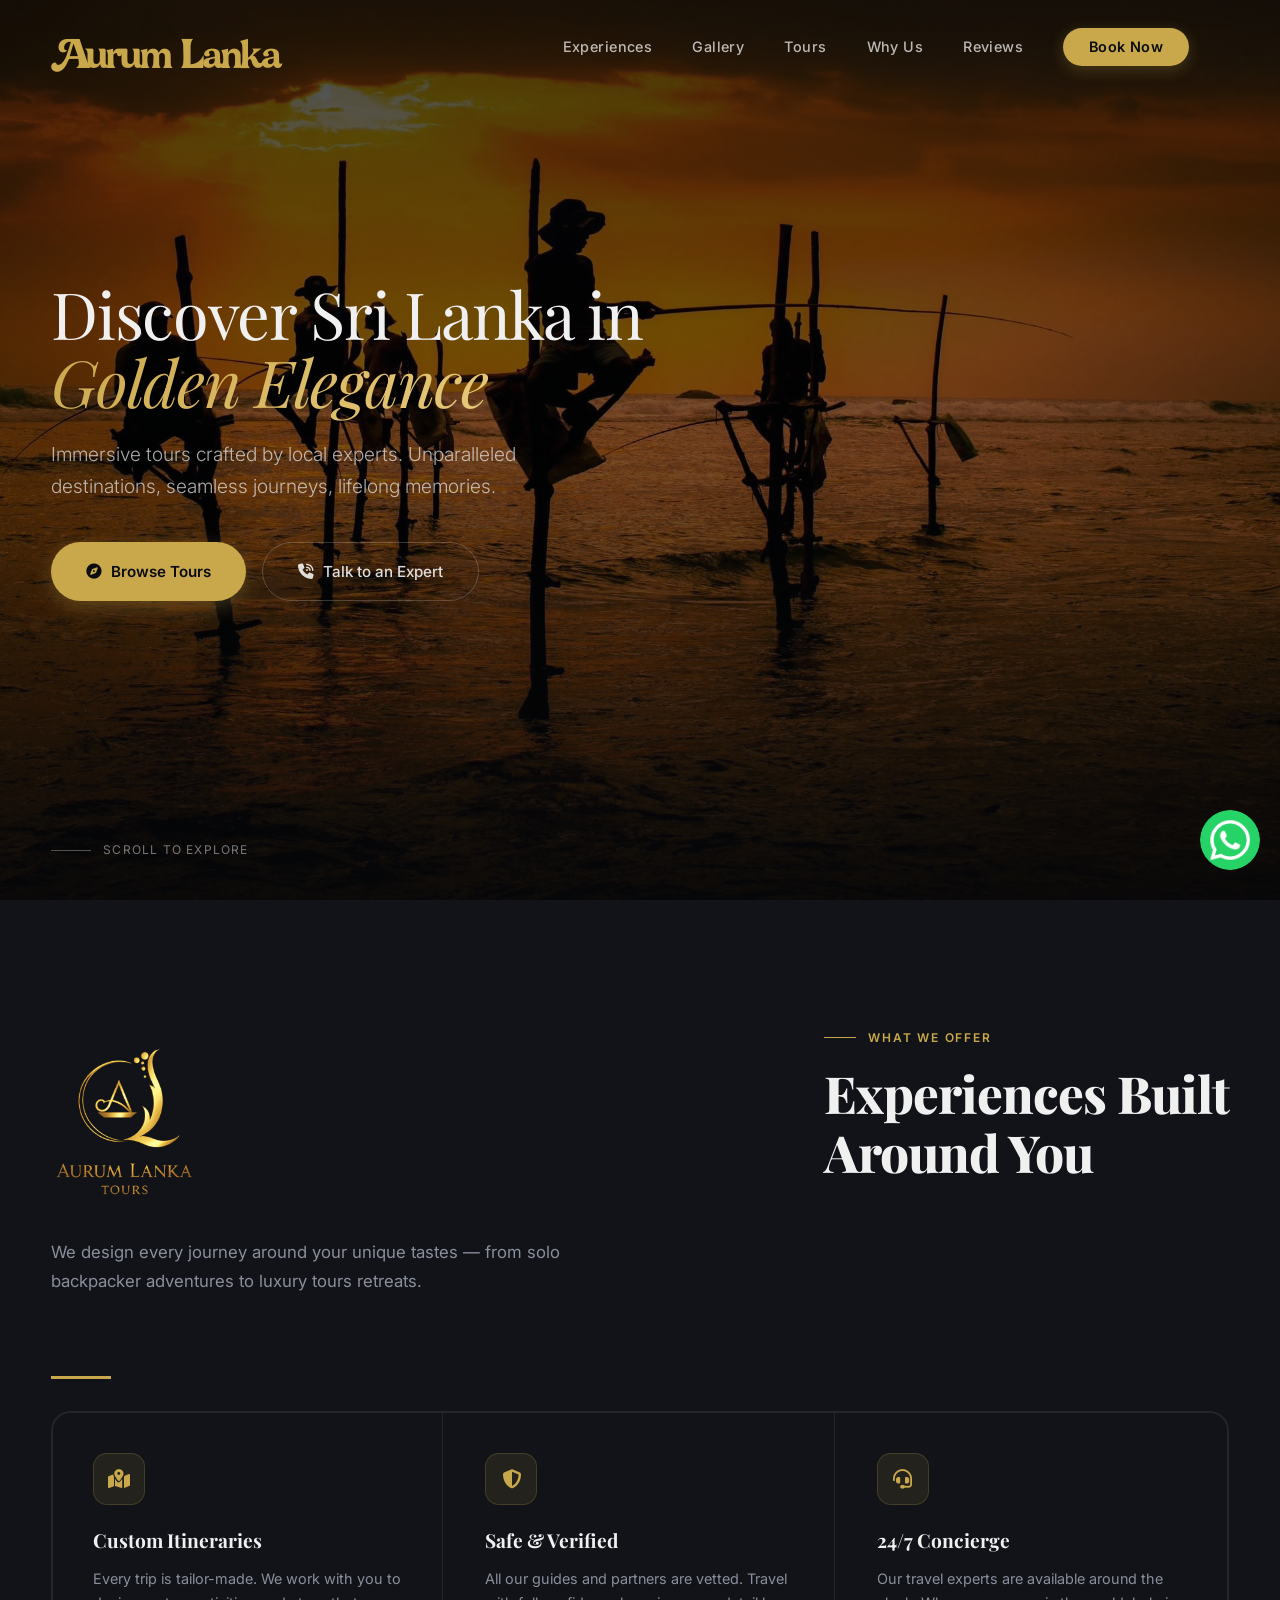
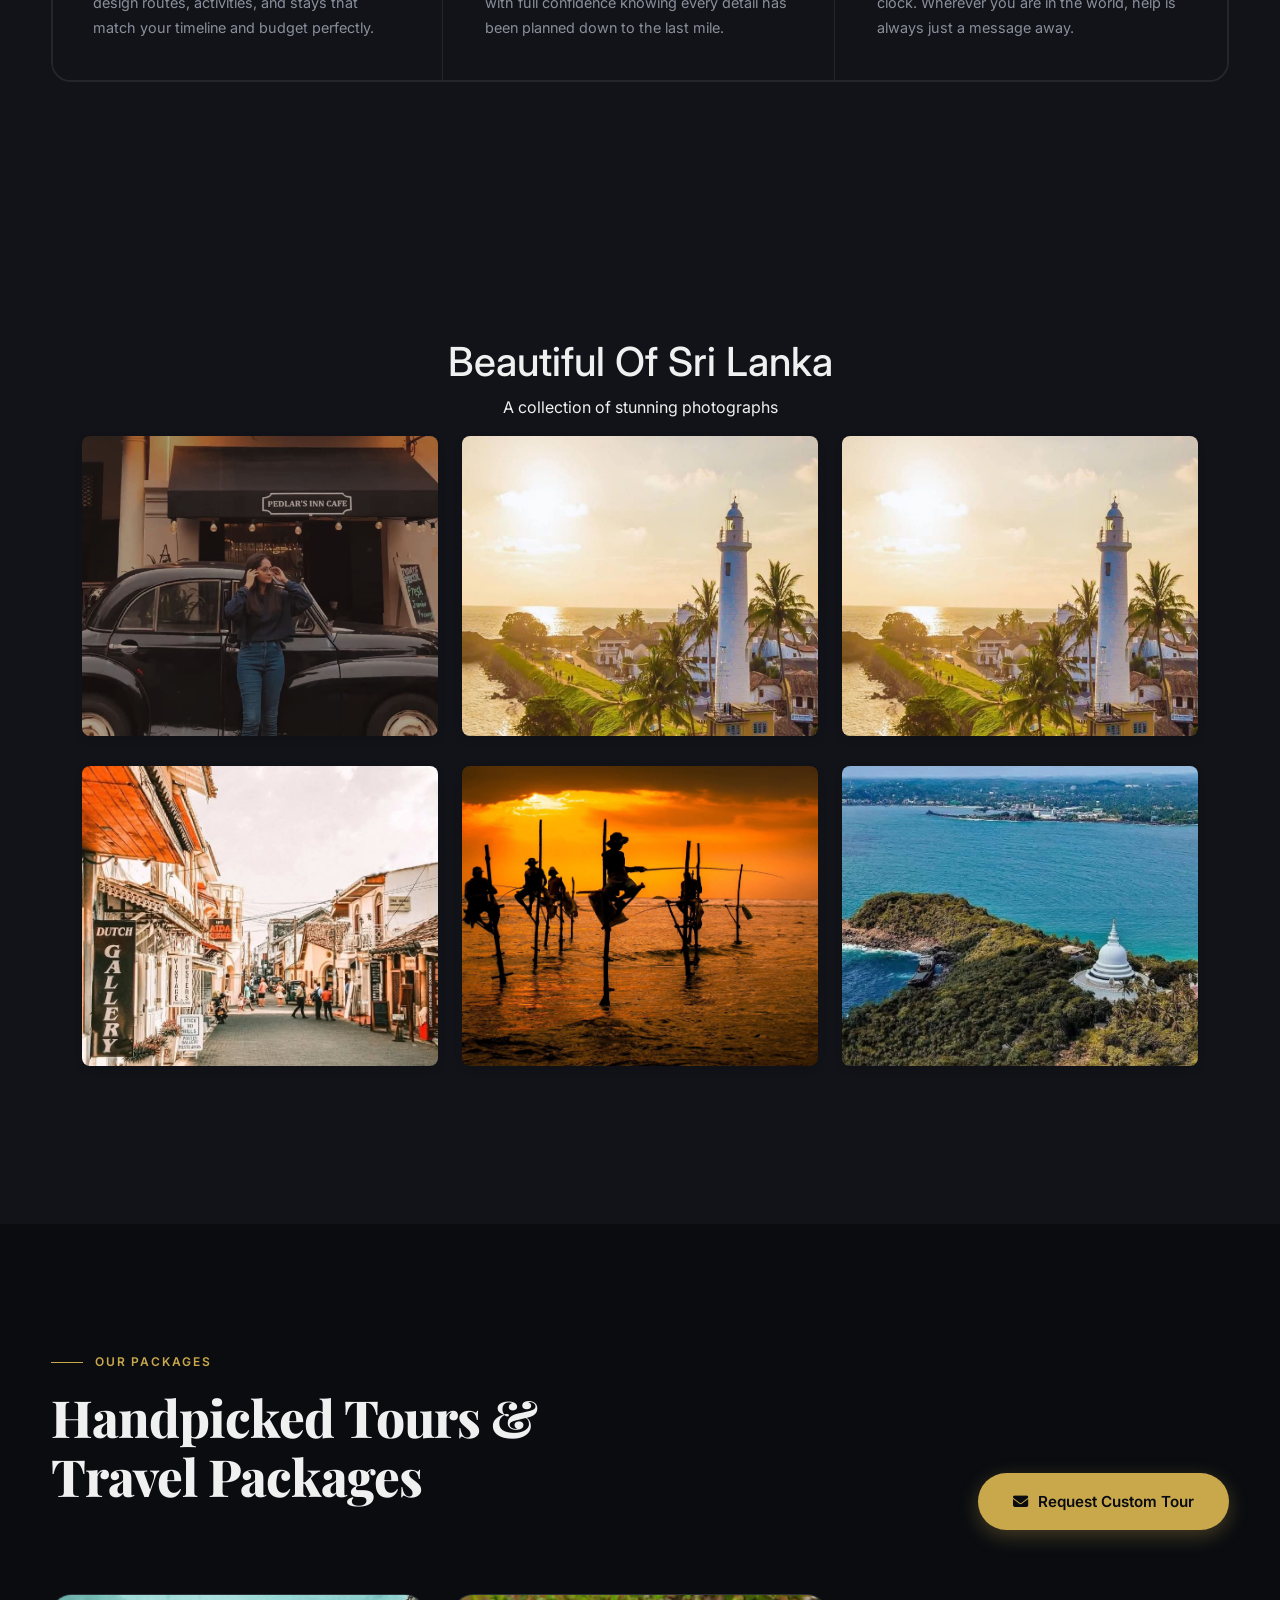
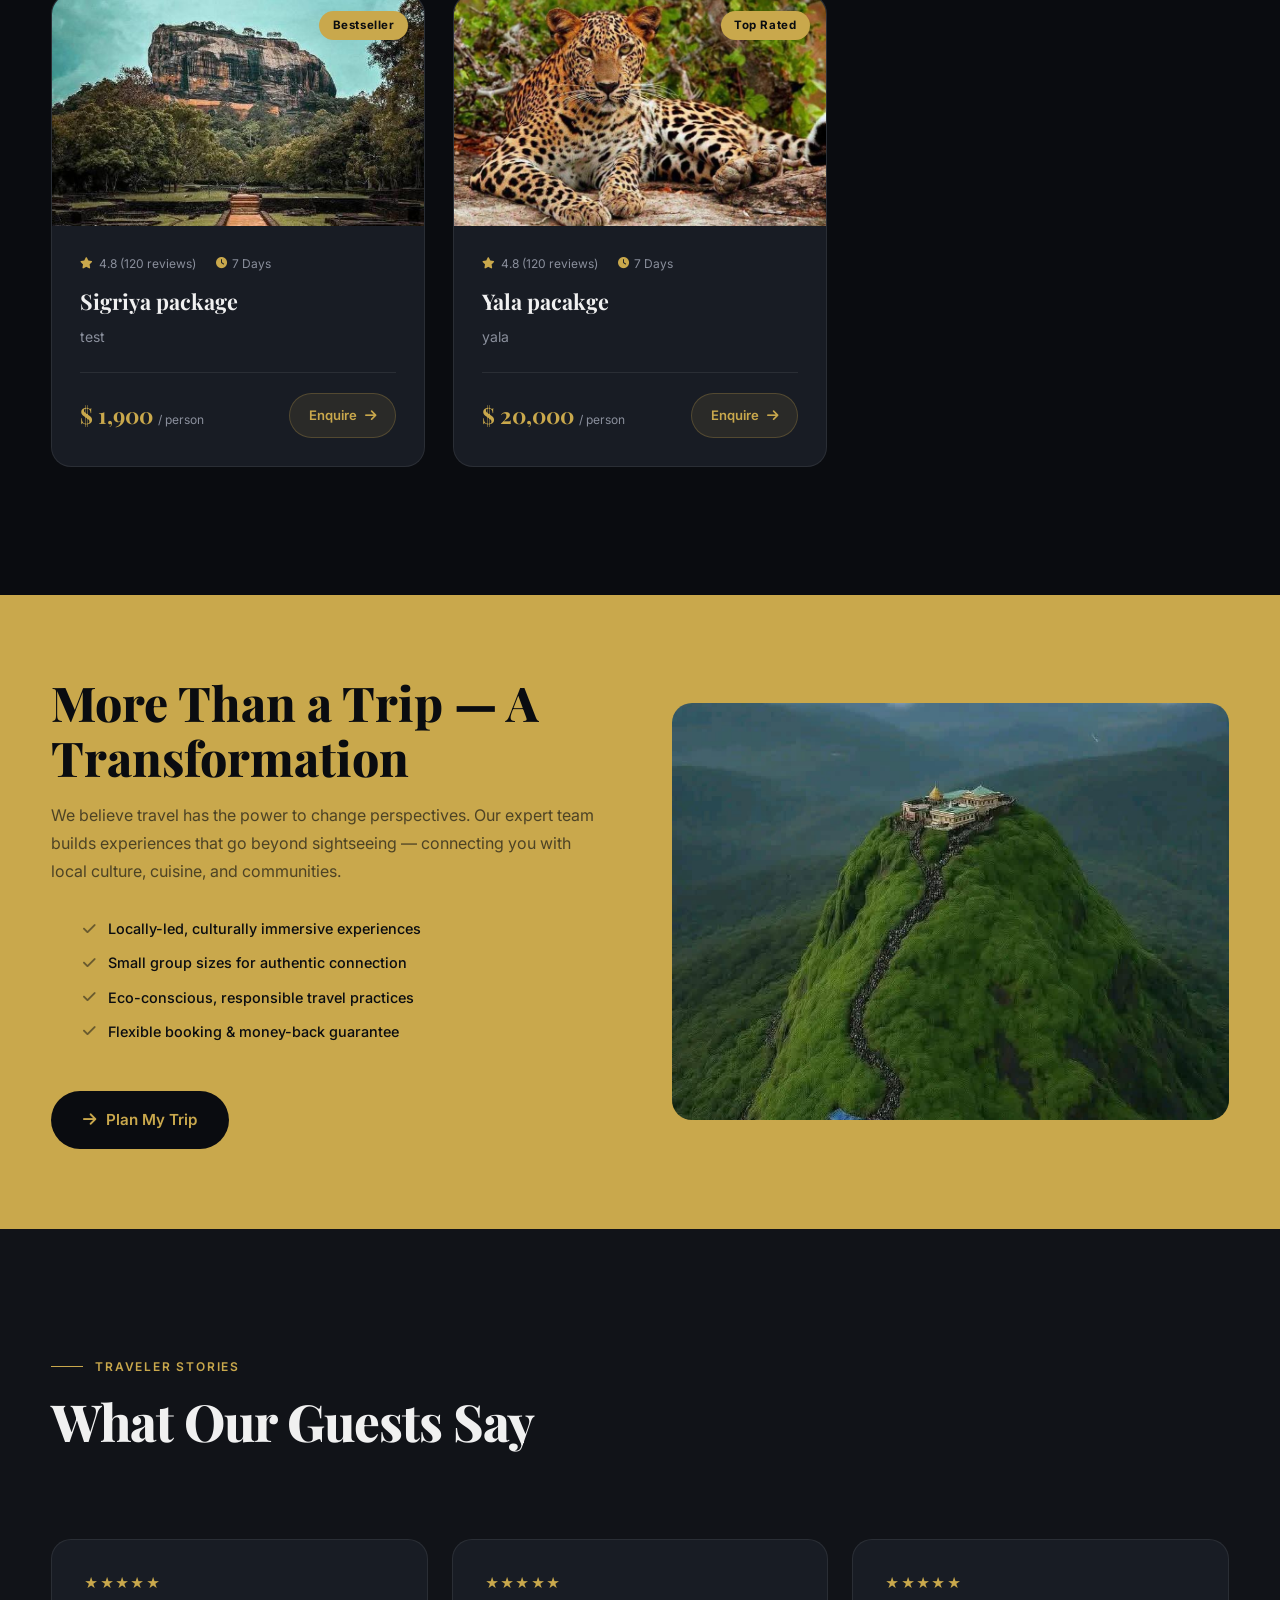
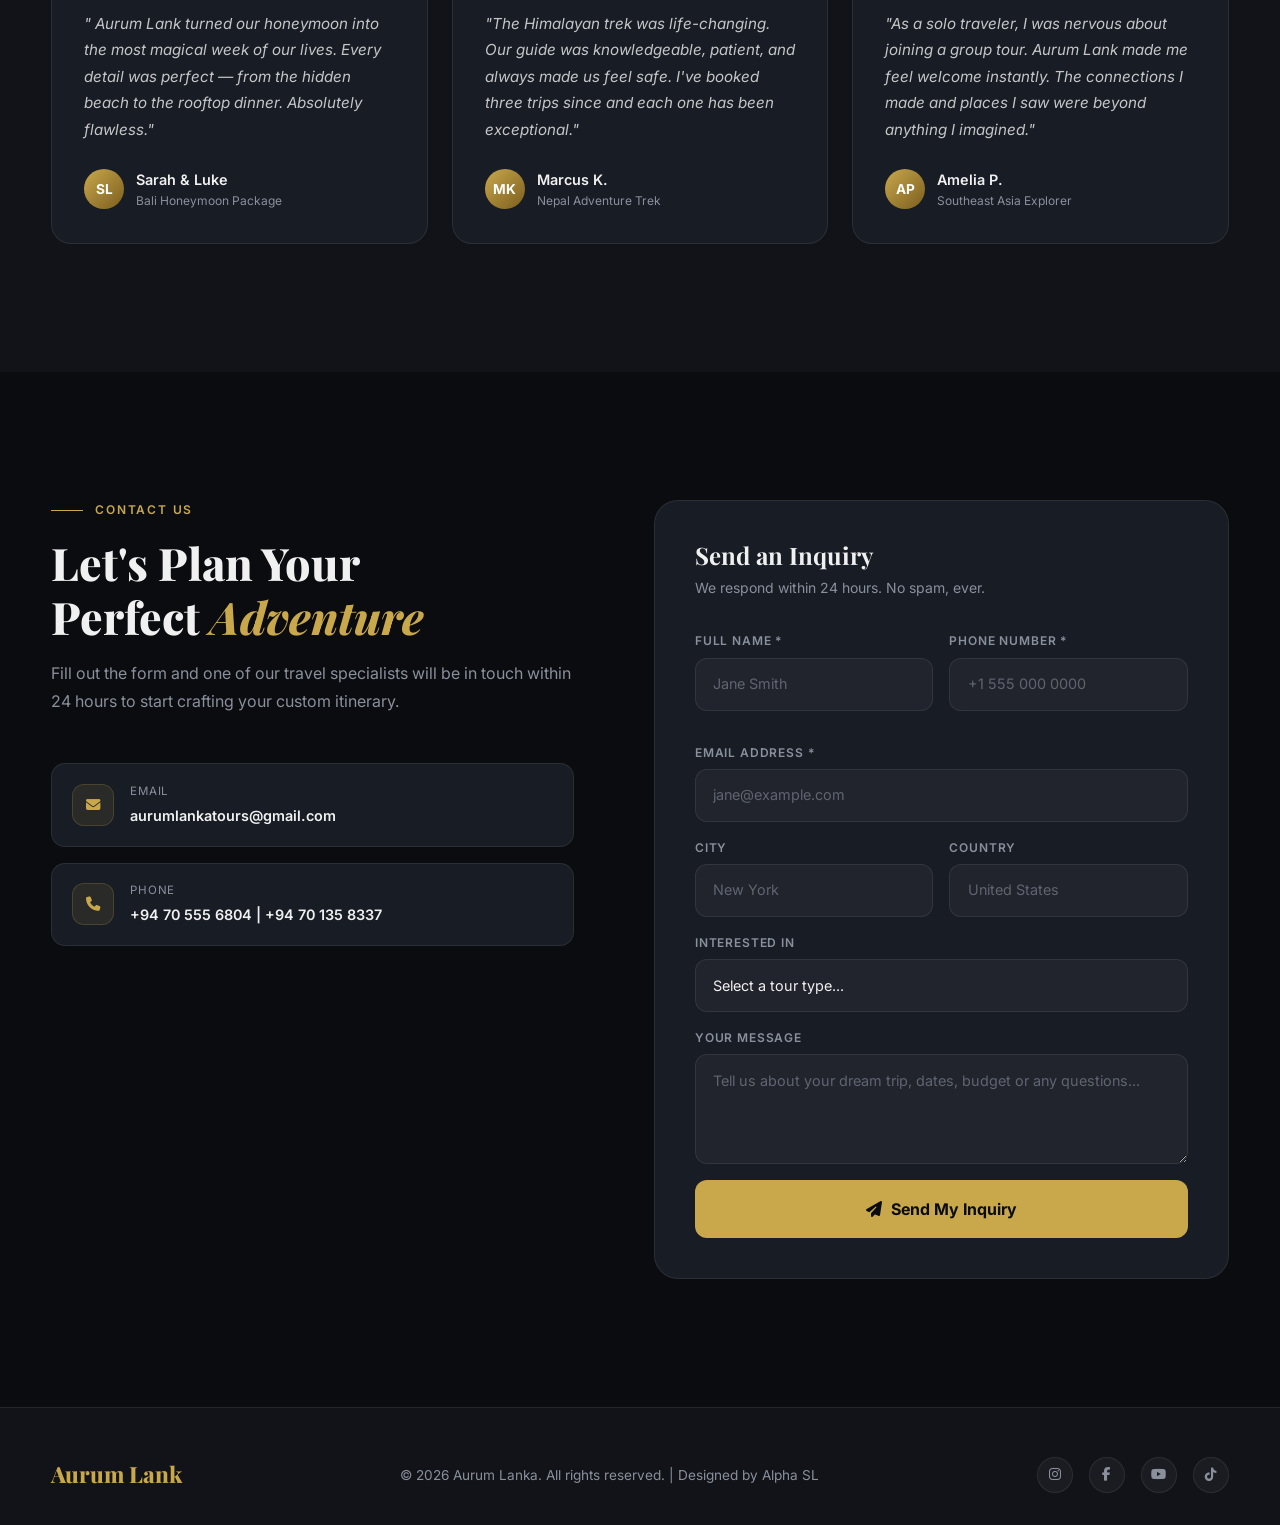
==== index.html @ 76a36740 "adding transloator" ====
<!DOCTYPE html>
<html lang="en">

<head>
    <meta charset="UTF-8">
    <meta name="viewport" content="width=device-width, initial-scale=1.0">
    <title>
        Aurum Lanka </title>
    <meta name="description"
        content="Discover handpicked tours and travel packages designed for the modern explorer. Unforgettable destinations, seamless booking.">
    <link rel="preconnect" href="https://fonts.googleapis.com">
    <link
        href="https://fonts.googleapis.com/css2?family=Playfair+Display:wght@700;800&family=Inter:wght@300;400;500;600&display=swap"
        rel="stylesheet">
    <link rel="stylesheet" href="https://cdnjs.cloudflare.com/ajax/libs/font-awesome/6.5.0/css/all.min.css">
    <link rel="stylesheet" href="https://cdn.jsdelivr.net/npm/bootstrap@5.3.3/dist/css/bootstrap.min.css"
        integrity="sha384-QWTKZyjpPEjISv5WaRU9OFeRpok6YctnYmDr5pNlyT2bRjXh0JMhjY6hW+ALEwIH" crossorigin="anonymous">
    <link rel="stylesheet" href="css/homepage.css">
    <link rel="icon" href="/img/favicon.ico">
      <link
    rel="stylesheet"
    href="https://cdnjs.cloudflare.com/ajax/libs/animate.css/4.1.1/animate.min.css"
  />
  <script type="text/javascript" src="//translate.google.com/translate_a/element.js?cb=googleTranslateElementInit"></script>
</head>

<body>

    <!-- NAVBAR -->
    <nav class="navbar" id="navbar">
        <a href="#" class="nav-logo">
            Aurum Lanka </a>
        <ul class="nav-links">
            <li><a href="#experiences">Experiences</a></li>
             <li><a href="#gallery" class="">Gallery</a></li>
            <li><a href="#tours">Tours</a></li>
            <li><a href="#about">Why Us</a></li>
            <li><a href="#testimonials">Reviews</a></li>
            <li><a href="#contact" class="nav-cta">Book Now</a></li>
            <div class="gtranslate_wrapper"></div>
        </ul>
        <button class="hamburger" id="hamburger"><i class="fa fa-bars"></i></button>
        <nav class="nav-mobile" id="navMobile">
            <a  onclick="closeMenu()"><i class="fa fa-times"
                    style="position:absolute;top:1.5rem;right:1.5rem;cursor:pointer;font-size:1.5rem;"></i></a>
            <a href="#experiences" onclick="closeMenu()">Experiences</a>
             <a href="#gallery" class="" onclick="closeMenu()">Gallery</a>
            <a href="#tours" onclick="closeMenu()">Tours</a>
            <a href="#about" onclick="closeMenu()">Why Us</a>
            <a href="#testimonials" onclick="closeMenu()">Reviews</a>
            <a href="#contact" onclick="closeMenu()" style="color:var(--gold)!important">Book Now</a>
      <div class="gtranslate_wrapper"></div>
        </nav>
    </nav>
       

<div id="whatsapp-button">

  <a href="https://api.whatsapp.com/send?phone=94705556804" target="_blank">
       

      <img src="img/whatsapf.png" alt="WhatsApp" />

  </a>

</div>
    <!-- HERO -->
    <section class="hero ">
        <div class="hero-bg"></div>

        <div class="hero-content">

            <!-- <div class="hero-tag"><i class="fa fa-star"></i> Award-Winning Travel Agency</div> -->
            <h1>Discover Sri Lanka in<br><em>Golden Elegance</em></h1>
            <p>Immersive tours crafted by local experts. Unparalleled destinations, seamless journeys, lifelong
                memories.</p>

            <div class="hero-actions">
                <a href="#tours" class="btn-primary"><i class="fa fa-compass"></i> Browse Tours</a>
                <a href="#contact" class="btn-ghost"><i class="fa fa-phone-volume"></i> Talk to an Expert</a>
                   
            </div>
                   
        </div>
        <div class="hero-scroll-hint">

            <span class="line"></span> Scroll to explore
        </div>
    </section>

    <!-- STATS BAR -->


    <!-- FEATURES / EXPERIENCES -->
    <section class="section features-section" id="experiences">
        <div class="section-inner">
            <div class="section-head-row">
                <img src="img/officallogo22.png" alt="line" style="width:150px;margin-bottom:0.5rem;">
                <div>

                    <div class="section-label">What We Offer</div>

                    <h2 class="section-title">Experiences Built<br>Around You</h2>

                </div>


                <p class="section-subtext">We design every journey around your unique tastes — from solo backpacker
                    adventures to luxury tours retreats.</p>
            </div>
            <div class="section-line" style="width: 60px; height: 3px; background: var(--gold); margin: 1.5rem 0 2rem;">
            </div>

            <div class="features-grid">
                <div class="feature-item">
                    <div class="feature-icon"><i class="fa fa-map-location-dot"></i></div>
                    <div class="feature-title">Custom Itineraries</div>
                    <div class="feature-desc">Every trip is tailor-made. We work with you to design routes, activities,
                        and stays that match your timeline and budget perfectly.</div>
                </div>
                <div class="feature-item">
                    <div class="feature-icon"><i class="fa fa-shield-halved"></i></div>
                    <div class="feature-title">Safe &amp; Verified</div>
                    <div class="feature-desc">All our guides and partners are vetted. Travel with full confidence
                        knowing every detail has been planned down to the last mile.</div>
                </div>
                <div class="feature-item">
                    <div class="feature-icon"><i class="fa fa-headset"></i></div>
                    <div class="feature-title">24/7 Concierge</div>
                    <div class="feature-desc">Our travel experts are available around the clock. Wherever you are in the
                        world, help is always just a message away.</div>
                </div>
            </div>
        </div>
    </section>

    <section class="section features-section" id="gallery">
        <div class="text-center">
            <h1>Beautiful Of Sri Lanka</h1>
            <p>A collection of stunning photographs</p>
        </div>

        <div class="container animate__animated animate__zoomIn">
            <div class="row">

                <div class=" col-lg-4 col-md-6 gallery-item">
                    <img loading="lazy" src="metrialimg/IMG-20260417-WA0124.jpg" alt="Animals" class="img-fluid">
                </div>

                <div class="col-lg-4 col-md-6 gallery-item">
                    <img loading="lazy" src="metrialimg/IMG-20260417-WA0125.jpg" alt="Architecture" class="img-fluid">
                </div>

                <div class="col-lg-4 col-md-6 gallery-item ">
                    <img  loading="lazy" src="metrialimg/IMG-20260417-WA0125.jpg" alt="Travel" class="img-fluid">
                </div>
                <div class="col-lg-4 col-md-6 gallery-item">
                    <img loading="lazy" src="metrialimg/IMG-20260417-WA0126.jpg" alt="Mountains" class="img-fluid">
                </div>
                <div class="col-lg-4 col-md-6 gallery-item">
                    <img loading="lazy" src="metrialimg/IMG-20260414-WA0058.jpg" alt="Beach" class="img-fluid">
                </div>



                <div class="col-lg-4 col-md-6 gallery-item">
                    <img loading="lazy" src="metrialimg/IMG-20260414-WA0064.jpg"" alt=" Nature" class="img-fluid">
                </div>

            </div>
        </div>

    </section>
    <!-- <div class="stats-bar">
        <div class="stats-inner">
            <div class="stat-item">
                <div class="stat-number">12K+</div>
                <div class="stat-label">Happy Travelers</div>
            </div>
            <div class="stat-item">
                <div class="stat-number">85+</div>
                <div class="stat-label">Destinations</div>
            </div>
            <div class="stat-item">
                <div class="stat-number">15Y</div>
                <div class="stat-label">Years Experience</div>
            </div>
            <div class="stat-item">
                <div class="stat-number">4.9★</div>
                <div class="stat-label">Average Rating</div>
            </div>
        </div>
    </div> -->
    <!-- TOURS -->
    <section class="section tours-section" id="tours">
        <div class="section-inner">
            <div class="section-head-row">
                <div>
                    <div class="section-label">Our Packages</div>
                    <h2 class="section-title">Handpicked Tours &amp;<br>Travel Packages</h2>
                </div>
                <a href="#contact" class="btn-primary" style="white-space:nowrap"><i class="fa fa-envelope"></i> Request
                    Custom Tour</a>
            </div>

            <div class="tours-grid">
                <div class="tour-card">
                    <div class="tour-img-wrap">
                        <img src="uploads/69de690678ee8.jpeg" alt="Sigriya package" class="tour-img" loading="lazy">
                        <span class="tour-badge">
                            Bestseller </span>
                    </div>
                    <div class="tour-body">
                        <div class="tour-meta">
                            <div class="tour-meta-item"><i class="fa fa-star"></i> 4.8 (120 reviews)</div>
                            <div class="tour-meta-item"><i class="fa fa-clock"></i> 7 Days</div>
                        </div>
                        <h3 class="tour-name">
                            Sigriya package </h3>
                        <p class="tour-desc">
                            test </p>
                        <div class="tour-footer">
                            <div class="tour-price">
                                $
                                1,900 <span>/ person</span>
                            </div>
                            <button class="tour-btn" onclick="prefillAndScroll('Sigriya package')">
                                Enquire <i class="fa fa-arrow-right"></i>
                            </button>
                        </div>
                    </div>
                </div>
                <div class="tour-card">
                    <div class="tour-img-wrap">
                        <img src="uploads/69db46496c7da.jpeg" alt="Yala pacakge" class="tour-img" loading="lazy">
                        <span class="tour-badge">
                            Top Rated </span>
                    </div>
                    <div class="tour-body">
                        <div class="tour-meta">
                            <div class="tour-meta-item"><i class="fa fa-star"></i> 4.8 (120 reviews)</div>
                            <div class="tour-meta-item"><i class="fa fa-clock"></i> 7 Days</div>
                        </div>
                        <h3 class="tour-name">
                            Yala pacakge </h3>
                        <p class="tour-desc">
                            yala </p>
                        <div class="tour-footer">
                            <div class="tour-price">
                                $
                                20,000 <span>/ person</span>
                            </div>
                            <button class="tour-btn" onclick="prefillAndScroll('Yala pacakge')">
                                Enquire <i class="fa fa-arrow-right"></i>
                            </button>
                        </div>
                    </div>
                </div>
            </div>
        </div>
    </section>

    <!-- WHY US STRIP -->
    <section class="experience-section" id="about">
        <div class="experience-inner">
            <div class="experience-text">
                <h2>More Than a Trip — A Transformation</h2>
                <p>We believe travel has the power to change perspectives. Our expert team builds experiences that go
                    beyond sightseeing — connecting you with local culture, cuisine, and communities.</p>
                <ul class="exp-list">
                    <li><i class="fa fa-check"></i> Locally-led, culturally immersive experiences</li>
                    <li><i class="fa fa-check"></i> Small group sizes for authentic connection</li>
                    <li><i class="fa fa-check"></i> Eco-conscious, responsible travel practices</li>
                    <li><i class="fa fa-check"></i> Flexible booking &amp; money-back guarantee</li>
                </ul>
                <a href="#contact" class="btn-dark"><i class="fa fa-arrow-right"></i> Plan My Trip</a>
            </div>
            <div style="position:relative;border-radius:20px;overflow:hidden;aspect-ratio:4/3;">
                <img src="metrialimg/IMG-20260414-WA0053.jpg" style="width:100%;height:100%;object-fit:cover;"
                    alt="Travel experience">
            </div>
        </div>
    </section>

    <!-- TESTIMONIALS -->
    <section class="section testimonials-section" id="testimonials">
        <div class="section-inner">
            <div class="section-head-row">
                <div>
                    <div class="section-label">Traveler Stories</div>
                    <h2 class="section-title">What Our Guests Say</h2>
                </div>
            </div>
            <div class="testimonials-grid">
                <div class="testimonial-card">
                    <div class="testi-stars">★★★★★</div>
                    <p class="testi-quote">" Aurum Lank turned our honeymoon into the most magical week of our lives.
                        Every
                        detail was perfect — from the hidden beach to the rooftop dinner. Absolutely flawless."</p>
                    <div class="testi-author">
                        <div class="testi-avatar">SL</div>
                        <div>
                            <div class="testi-name">Sarah &amp; Luke</div>
                            <div class="testi-location">Bali Honeymoon Package</div>
                        </div>
                    </div>
                </div>
                <div class="testimonial-card">
                    <div class="testi-stars">★★★★★</div>
                    <p class="testi-quote">"The Himalayan trek was life-changing. Our guide was knowledgeable, patient,
                        and always made us feel safe. I've booked three trips since and each one has been exceptional."
                    </p>
                    <div class="testi-author">
                        <div class="testi-avatar">MK</div>
                        <div>
                            <div class="testi-name">Marcus K.</div>
                            <div class="testi-location">Nepal Adventure Trek</div>
                        </div>
                    </div>
                </div>
                <div class="testimonial-card">
                    <div class="testi-stars">★★★★★</div>
                    <p class="testi-quote">"As a solo traveler, I was nervous about joining a group tour. Aurum Lank
                        made
                        me feel welcome instantly. The connections I made and places I saw were beyond anything I
                        imagined."</p>
                    <div class="testi-author">
                        <div class="testi-avatar">AP</div>
                        <div>
                            <div class="testi-name">Amelia P.</div>
                            <div class="testi-location">Southeast Asia Explorer</div>
                        </div>
                    </div>
                </div>
            </div>
        </div>
    </section>

    <!-- CONTACT / INQUIRY -->
    <section class="section contact-section" id="contact">
        <div class="section-inner">
            <div class="contact-grid">
                <div class="contact-info">
                    <div class="section-label">Contact Us</div>
                    <h2>Let's Plan Your<br>Perfect <em style="font-style:italic;color:var(--gold)">Adventure</em></h2>
                    <p>Fill out the form and one of our travel specialists will be in touch within 24 hours to start
                        crafting your custom itinerary.</p>
                    <div class="contact-cards">
                        <div class="contact-card">
                            <div class="contact-card-icon"><i class="fa fa-envelope"></i></div>
                            <div>
                                <div class="contact-card-label">Email</div>
                                <div class="contact-card-value">aurumlankatours@gmail.com</div>
                            </div>
                        </div>
                        <div class="contact-card">
                            <div class="contact-card-icon"><i class="fa fa-phone"></i></div>
                            <div>
                                <div class="contact-card-label">Phone</div>
                                <div class="contact-card-value">+94 70 555 6804 | +94 70 135 8337</div>
                            </div>
                        </div>
                        <!-- <div class="contact-card">
                            <div class="contact-card-icon"><i class="fa fa-clock"></i></div>
                            <div>
                                <div class="contact-card-label">Support Hours</div>
                                <div class="contact-card-value">24 / 7 — Always Available</div>
                            </div>
                        </div> -->
                    </div>
                </div>

                <div class="inquiry-form">
                    <h3>Send an Inquiry</h3>
                    <p class="form-sub">We respond within 24 hours. No spam, ever.</p>
                    <form id="leadForm">
                        <div class="field-row">
                            <div class="field">
                                <label>Full Name *</label>
                                <input type="text" id="f_name" placeholder="Jane Smith" required>
                            </div>
                            <div class="field">
                                <label>Phone Number *</label>
                                <input type="tel" id="f_mobile" placeholder="+1 555 000 0000" required>
                            </div>
                        </div>
                        <div class="field">
                            <label>Email Address *</label>
                            <input type="email" id="f_email" placeholder="jane@example.com" required>
                        </div>
                        <div class="field-row">
                            <div class="field" style="margin-bottom:0">
                                <label>City</label>
                                <input type="text" id="f_city" placeholder="New York">
                            </div>
                            <div class="field" style="margin-bottom:0">
                                <label>Country</label>
                                <input type="text" id="f_country" placeholder="United States">
                            </div>
                        </div>
                        <div class="field" style="margin-top:1rem">
                            <label>Interested In</label>
                            <select id="f_interest">
                                <option value="">Select a tour type...</option>
                                <option value="5">
                                    Sigriya package </option>
                                <option value="4">
                                    Yala pacakge </option>
                            </select>
                        </div>
                        <div class="field">
                            <label>Your Message</label>
                            <textarea id="f_message"
                                placeholder="Tell us about your dream trip, dates, budget or any questions..."></textarea>
                        </div>
                        <div class="submit-row">
                            <button type="submit" class="submit-btn" id="submitBtn">
                                <i class="fa fa-paper-plane"></i> Send My Inquiry
                            </button>
                        </div>
                        <div class="form-feedback" id="formFeedback"></div>
                    </form>
                </div>
            </div>
        </div>
    </section>

    <!-- FOOTER -->
    <footer class="footer">
        <div class="footer-inner">
            <div class="footer-logo"> Aurum Lank</div>
            <div class="footer-copy">&copy;
                2026 Aurum Lanka. All rights reserved. | Designed by Alpha SL
            </div>
            <div class="footer-socials">
                <a class="footer-social" href="#"><i class="fab fa-instagram"></i></a>
                <a class="footer-social" href="#"><i class="fab fa-facebook-f"></i></a>
                <a class="footer-social" href="#"><i class="fab fa-youtube"></i></a>
                <a class="footer-social" href="#"><i class="fab fa-tiktok"></i></a>
            </div>
        </div>
    </footer>

    <script>
        const API_KEY = "948645d2e8e3bf53323bdc74511f645d868292b3b444ef93d6f7032ae591a091";
        const API_URL = "/api/leads.php";

        // Sticky Navbar
        const navbar = document.getElementById('navbar');
        window.addEventListener('scroll', () => {
         navbar.classList.toggle('scrolled', window.scrollY > 60);
        });

        // Hamburger menu
        document.getElementById('hamburger').addEventListener('click', () => {
            document.getElementById('navMobile').classList.toggle('open');
        });
        function closeMenu() {
            document.getElementById('navMobile').classList.remove('open');
        }

        // Prefill form on tour click
        function prefillAndScroll(tourName) {
            document.getElementById('contact').scrollIntoView({ behavior: 'smooth' });
            const msg = document.getElementById('f_message');
            if (msg) msg.value = `I am interested in the "${tourName}" package. Please send me more details and availability.`;
        }

        // Form submission
        document.getElementById('leadForm').addEventListener('submit', async function (e) {
            e.preventDefault();

            if (!API_KEY) {
                showFeedback('System error: API not configured. Please contact us directly.', 'error');
                return;
            }

            const btn = document.getElementById('submitBtn');
            const orig = btn.innerHTML;
            btn.disabled = true;
            btn.innerHTML = '<i class="fa fa-spinner fa-spin"></i> Sending...';

            const interestSelect = document.getElementById('f_interest');
            const interestId = interestSelect.value;
            const interestText = interestId ? interestSelect.options[interestSelect.selectedIndex].text : '';
            const baseMsg = document.getElementById('f_message').value.trim();
            const message = interestText ? `[Interested in: ${interestText}]\n${baseMsg}` : baseMsg;

            const payload = {
                name: document.getElementById('f_name').value.trim(),
                email: document.getElementById('f_email').value.trim(),
                mobile: document.getElementById('f_mobile').value.trim(),
                city: document.getElementById('f_city').value.trim(),
                country: document.getElementById('f_country').value.trim(),
                message,
                source: 'website',
                status: 'new',
                product_id: interestId ? parseInt(interestId) : null
            };

            try {
                const res = await fetch(API_URL, {
                    method: 'POST',
                    headers: { 'Content-Type': 'application/json', 'X-API-Key': API_KEY },
                    body: JSON.stringify(payload)
                });
                const result = await res.json();
                if (result.success) {
                    showFeedback('🎉 Thank you! We\'ll reach out within 24 hours to start planning your adventure.', 'success');
                    this.reset();
                } else {
                    showFeedback(result.message || 'Something went wrong. Please try again.', 'error');
                }
            } catch {
                showFeedback('Network error. Please check your connection and try again.', 'error');
            } finally {
                btn.disabled = false;
                btn.innerHTML = orig;
            }
        });

        function showFeedback(msg, type) {
            const el = document.getElementById('formFeedback');
            el.textContent = msg;
            el.className = 'form-feedback ' + type;
            el.style.display = 'block';
            if (type === 'success') setTimeout(() => el.style.display = 'none', 7000);
        }
    </script>

    <script>

    document.addEventListener("DOMContentLoaded", function () {

        var whatsappButton = document.getElementById('whatsapp-button');

        whatsappButton.style.bottom = '30px'; // Change the distance from bottom as needed

    });

</script>
<div class="gtranslate_wrapper"></div>
<script>window.gtranslateSettings = {"default_language":"en","detect_browser_language":true,"wrapper_selector":".gtranslate_wrapper"}</script>
<script src="https://cdn.gtranslate.net/widgets/latest/dropdown.js" defer></script>
</body>

</html>
---- css/homepage.css ----
:root {
      --gold: #c9a84c;
      --gold-light: #e8c97a;
      --dark: #0a0c10;
      --dark-2: #111318;
      --dark-3: #181c24;
      --surface: rgba(255, 255, 255, 0.04);
      --surface-hover: rgba(255, 255, 255, 0.07);
      --border: rgba(255, 255, 255, 0.08);
      --text: #f0f0f0;
      --muted: #8a8f9c;
      --accent-blue: #3a8ef6;
      --ease: cubic-bezier(0.4, 0, 0.2, 1);
  }

  *,
  *::before,
  *::after {
      margin: 0;
      padding: 0;
      box-sizing: border-box;
  }

  /* 1. Define the font face */
  @font-face {
      font-family: 'SephoraHayden';
      src: url('../fonts/adline.ttf') format('truetype');
      /* Path to your file */

  }

  html {
      scroll-behavior: smooth;
  }

  body {
      font-family: 'Inter', sans-serif;
      background: var(--dark);
      color: var(--text);
      overflow-x: hidden;
      line-height: 1.65;
  }

  /* ── NAVBAR ── */
  .navbar {
      position: fixed;
      top: 0;
      left: 0;
      right: 0;
      z-index: 1000;
      padding: 1.25rem 4vw;
      display: flex;
      align-items: center;
      justify-content: space-between;
      transition: background 0.4s var(--ease), box-shadow 0.4s var(--ease);
  }

  .navbar.scrolled {
      background: rgba(10, 12, 16, 0.92);
      backdrop-filter: blur(20px);
      -webkit-backdrop-filter: blur(20px);
      box-shadow: 0 1px 0 var(--border);
  }

  .navbar.scrolled .nav-logo img {
      display: none;
  }

  .nav-logo {

      font-family: SephoraHayden;
      font-size: 2.6rem;

      font-weight: 8;
      color: var(--gold);
      text-decoration: none;
      letter-spacing: -0.05em;

  }

  .nav-links {
      display: flex;
      gap: 2.5rem;
      list-style: none;
  }

  .nav-links a {
      color: rgba(240, 240, 240, 0.75);
      text-decoration: none;
      font-size: 0.9rem;
      font-weight: 500;
      letter-spacing: 0.03em;
      transition: color 0.2s;
  }

  .nav-links a:hover {
      color: #fff;
  }

  .nav-cta {
      padding: 0.65rem 1.6rem;
      background: var(--gold);
      color: var(--dark) !important;
      border-radius: 40px;
      font-weight: 600 !important;
      transition: all 0.25s var(--ease) !important;
      box-shadow: 0 4px 15px rgba(201, 168, 76, 0.25);
  }

  .nav-cta:hover {
      background: var(--gold-light) !important;
      color: var(--dark) !important;
      transform: translateY(-2px);
      box-shadow: 0 8px 25px rgba(201, 168, 76, 0.35) !important;
  }

  .hamburger {
      display: none;
      background: none;
      border: none;
      color: #fff;
      font-size: 1.4rem;
      cursor: pointer;
  }

  .nav-mobile {
      display: none;
  }

  /* ── HERO ── */
  .hero {
      min-height: 100vh;
      position: relative;
      display: flex;
      align-items: center;
      overflow: hidden;
      padding-bottom: 100px;
  }

  .hero-bg {
      position: absolute;
      inset: 0;
      background:
          linear-gradient(to bottom, rgba(10, 12, 16, 0.55) 0%, rgba(10, 12, 16, 0.2) 50%, rgba(10, 12, 16, 0.85) 100%),
          url('../metrialimg/IMG-20260414-WA0058.jpg') center/cover no-repeat;
      filter: brightness(0.6);

  }

  .hero-content {
      position: relative;
      z-index: 5;
      padding: 0 4vw;
      max-width: 900px;
      animation: heroReveal 1.2s var(--ease) both;
  }

  .hero-tag {
      display: inline-flex;
      align-items: center;
      gap: 0.5rem;
      background: rgba(201, 168, 76, 0.12);
      border: 1px solid rgba(201, 168, 76, 0.3);
      color: var(--gold-light);
      padding: 0.4rem 1rem;
      border-radius: 40px;
      font-size: 0.8rem;
      font-weight: 600;
      letter-spacing: 0.1em;
      text-transform: uppercase;
      margin-bottom: 1.5rem;
  }

  .hero h1 {
      font-family: 'Playfair Display', serif;
      font-size: 65px;
      font-weight: 3;
      line-height: 1.05;
      letter-spacing: -0.02em;
      margin-bottom: 1.5rem;
      margin-top: 80px;
  }

  .hero h1 em {
      font-style: italic;
      background: linear-gradient(135deg, var(--gold), var(--gold-light));
      -webkit-background-clip: text;
      -webkit-text-fill-color: transparent;
  }

  .hero p {
      font-size: clamp(1rem, 2vw, 1.2rem);
      color: rgba(240, 240, 240, 0.7);
      font-weight: 300;
      max-width: 520px;
      margin-bottom: 2.5rem;
  }

  .hero-actions {
      display: flex;
      gap: 1rem;
      flex-wrap: wrap;
  }

  .btn-primary {
      display: inline-flex;
      align-items: center;
      gap: 0.6rem;
      padding: 1rem 2.2rem;
      background: var(--gold);
      color: var(--dark);
      border-radius: 50px;
      text-decoration: none;
      font-weight: 600;
      font-size: 0.95rem;
      transition: all 0.25s var(--ease);
      box-shadow: 0 6px 20px rgba(201, 168, 76, 0.3);
      border: none;
      cursor: pointer;
  }

  .btn-primary:hover {
      background: var(--gold-light);
      transform: translateY(-3px);
      box-shadow: 0 12px 30px rgba(201, 168, 76, 0.4);
  }

  .btn-ghost {
      display: inline-flex;
      align-items: center;
      gap: 0.6rem;
      padding: 1rem 2.2rem;
      border: 1px solid rgba(255, 255, 255, 0.2);
      color: rgba(255, 255, 255, 0.85);
      border-radius: 50px;
      text-decoration: none;
      font-weight: 500;
      font-size: 0.95rem;
      transition: all 0.25s var(--ease);
  }

  .btn-ghost:hover {
      border-color: rgba(255, 255, 255, 0.5);
      background: rgba(255, 255, 255, 0.06);
      color: #fff;
      transform: translateY(-2px);
  }

  .hero-scroll-hint {
      position: absolute;
      bottom: 2.5rem;
      left: 4vw;
      z-index: 5;
      display: flex;
      align-items: center;
      gap: 0.75rem;
      color: rgba(255, 255, 255, 0.45);
      font-size: 0.75rem;
      letter-spacing: 0.1em;
      text-transform: uppercase;
      animation: float 3s ease-in-out infinite;
  }

  .hero-scroll-hint .line {
      width: 40px;
      height: 1px;
      background: rgba(255, 255, 255, 0.3);
  }

  /* ── STATS BAR ── */
  .stats-bar {
      background: var(--dark-2);
      border-top: 1px solid var(--border);
      border-bottom: 1px solid var(--border);
      padding: 2.5rem 4vw;
  }

  .stats-inner {
      max-width: 1200px;
      margin: 0 auto;
      display: grid;
      grid-template-columns: repeat(4, 1fr);
      gap: 2rem;
      text-align: center;
  }

  .stat-item {}

  .stat-number {
      font-family: 'Playfair Display', serif;
      font-size: 2.5rem;
      font-weight: 700;
      color: var(--gold);
      line-height: 1;
      margin-bottom: 0.4rem;
  }

  .stat-label {
      font-size: 0.8rem;
      color: var(--muted);
      text-transform: uppercase;
      letter-spacing: 0.08em;
  }

  /* ── SECTIONS ── */
  .section {
      padding: 8rem 4vw;
  }

  .section-inner {
      max-width: 1280px;
      margin: 0 auto;
  }

  .section-label {
      display: flex;
      align-items: center;
      gap: 0.75rem;
      color: var(--gold);
      font-size: 0.75rem;
      font-weight: 600;
      letter-spacing: 0.15em;
      text-transform: uppercase;
      margin-bottom: 1rem;
  }

  .section-label::before {
      content: '';
      width: 2rem;
      height: 1px;
      background: var(--gold);
  }

  .section-title {
      font-family: 'Playfair Display', serif;
      font-size: clamp(2rem, 4vw, 3.2rem);
      font-weight: 800;
      line-height: 1.15;
      letter-spacing: -0.02em;
      margin-bottom: 1.5rem;
  }

  .section-subtext {
      color: var(--muted);
      font-size: 1.05rem;
      max-width: 560px;
      line-height: 1.75;
  }

  .section-head-row {
      display: flex;
      align-items: flex-end;
      justify-content: space-between;
      gap: 2rem;
      margin-bottom: 4rem;
      flex-wrap: wrap;
  }

  /* ── FEATURES ── */
  .features-section {
      background: var(--dark-2);
  }

  .features-grid {
      display: grid;
      grid-template-columns: repeat(3, 1fr);
      gap: 2px;
      border: 2px solid var(--border);
      border-radius: 20px;
      overflow: hidden;
  }

  .feature-item {
      padding: 2.5rem;
      background: var(--dark-2);
      border-right: 1px solid var(--border);
      transition: background 0.3s var(--ease);
  }

  .feature-item:last-child {
      border-right: none;
  }

  .feature-item:hover {
      background: var(--surface-hover);
  }

  .feature-icon {
      width: 52px;
      height: 52px;
      border-radius: 14px;
      background: rgba(201, 168, 76, 0.1);
      border: 1px solid rgba(201, 168, 76, 0.2);
      display: flex;
      align-items: center;
      justify-content: center;
      font-size: 1.2rem;
      color: var(--gold);
      margin-bottom: 1.25rem;
  }

  .feature-title {
      font-family: 'Playfair Display', serif;
      font-size: 1.2rem;
      font-weight: 700;
      margin-bottom: 0.6rem;
  }

  .feature-desc {
      color: var(--muted);
      font-size: 0.9rem;
      line-height: 1.7;
  }

  /* ── TOURS GRID ── */
  .tours-section {
      background: var(--dark);
  }

  .tours-grid {
      display: grid;
      grid-template-columns: repeat(auto-fill, minmax(340px, 1fr));
      gap: 1.75rem;
  }

  .tour-card {
      background: var(--dark-3);
      border: 1px solid var(--border);
      border-radius: 20px;
      overflow: hidden;
      display: flex;
      flex-direction: column;
      transition: transform 0.35s var(--ease), box-shadow 0.35s var(--ease), border-color 0.35s var(--ease);
  }

  .tour-card:hover {
      transform: translateY(-8px);
      box-shadow: 0 30px 60px rgba(0, 0, 0, 0.4);
      border-color: rgba(201, 168, 76, 0.3);
  }

  .tour-img-wrap {
      position: relative;
      padding-top: 62%;
      overflow: hidden;
  }

  .tour-img {
      position: absolute;
      inset: 0;
      width: 100%;
      height: 100%;
      object-fit: cover;
      transition: transform 0.7s var(--ease);
  }

  .tour-card:hover .tour-img {
      transform: scale(1.07);
  }

  .tour-badge {
      position: absolute;
      top: 1rem;
      right: 1rem;
      background: var(--gold);
      color: var(--dark);
      padding: 0.3rem 0.85rem;
      border-radius: 30px;
      font-size: 0.72rem;
      font-weight: 700;
      letter-spacing: 0.05em;
  }

  .tour-body {
      padding: 1.75rem;
      flex: 1;
      display: flex;
      flex-direction: column;
  }

  .tour-meta {
      display: flex;
      gap: 1.25rem;
      margin-bottom: 0.85rem;
  }

  .tour-meta-item {
      display: flex;
      align-items: center;
      gap: 0.35rem;
      font-size: 0.75rem;
      color: var(--muted);
  }

  .tour-meta-item i {
      color: var(--gold);
      font-size: 0.7rem;
  }

  .tour-name {
      font-family: 'Playfair Display', serif;
      font-size: 1.35rem;
      font-weight: 700;
      margin-bottom: 0.6rem;
      line-height: 1.3;
  }

  .tour-desc {
      color: var(--muted);
      font-size: 0.875rem;
      line-height: 1.7;
      flex: 1;
      margin-bottom: 1.5rem;
      display: -webkit-box;
      -webkit-line-clamp: 3;
      -webkit-box-orient: vertical;
      overflow: hidden;
  }

  .tour-footer {
      display: flex;
      align-items: center;
      justify-content: space-between;
      padding-top: 1.25rem;
      border-top: 1px solid var(--border);
  }

  .tour-price {
      font-family: 'Playfair Display', serif;
      font-size: 1.4rem;
      font-weight: 700;
      color: var(--gold);
  }

  .tour-price span {
      font-family: 'Inter', sans-serif;
      font-size: 0.75rem;
      color: var(--muted);
      font-weight: 400;
  }

  .tour-btn {
      display: inline-flex;
      align-items: center;
      gap: 0.5rem;
      padding: 0.65rem 1.2rem;
      background: rgba(201, 168, 76, 0.1);
      border: 1px solid rgba(201, 168, 76, 0.25);
      color: var(--gold);
      border-radius: 30px;
      font-size: 0.82rem;
      font-weight: 600;
      cursor: pointer;
      transition: all 0.25s var(--ease);
      font-family: 'Inter', sans-serif;
  }

  .tour-btn:hover {
      background: var(--gold);
      color: var(--dark);
      border-color: var(--gold);
  }

  .empty-tours {
      grid-column: 1/-1;
      text-align: center;
      padding: 5rem 2rem;
      color: var(--muted);
  }

  .empty-tours i {
      font-size: 3.5rem;
      opacity: 0.3;
      margin-bottom: 1rem;
      display: block;
  }

  /* ── EXPERIENCE STRIP ── */
  .experience-section {
      background: var(--gold);
      padding: 5rem 4vw;
      overflow: hidden;
      position: relative;

  }

  .experience-inner {
      max-width: 1200px;
      margin: 0 auto;
      display: grid;
      grid-template-columns: 1fr 1fr;
      gap: 4rem;
      align-items: center;

  }

  .experience-text h2 {
      font-family: 'Playfair Display', serif;
      font-size: clamp(2rem, 4vw, 3rem);
      color: var(--dark);
      font-weight: 800;
      line-height: 1.15;
      margin-bottom: 1rem;
  }

  .experience-text p {
      color: rgba(10, 12, 16, 0.65);
      font-size: 1rem;
      line-height: 1.75;
      margin-bottom: 2rem;
  }

  .exp-list {
      list-style: none;
      display: flex;
      flex-direction: column;
      gap: 0.65rem;
  }

  .exp-list li {
      display: flex;
      align-items: center;
      gap: 0.75rem;
      font-size: 0.9rem;
      color: var(--dark);
      font-weight: 500;
  }

  .exp-list li i {
      color: rgba(10, 12, 16, 0.5);
  }

  .btn-dark {
      display: inline-flex;
      align-items: center;
      gap: 0.6rem;
      padding: 1rem 2rem;
      background: var(--dark);
      color: var(--gold);
      border-radius: 50px;
      text-decoration: none;
      font-weight: 600;
      font-size: 0.95rem;
      margin-top: 2rem;
      transition: all 0.25s var(--ease);
  }

  .btn-dark:hover {
      background: var(--dark-3);
      transform: translateY(-2px);
  }

  /* ── TESTIMONIALS ── */
  .testimonials-section {
      background: var(--dark-2);

  }

  .testimonials-grid {
      display: grid;
      grid-template-columns: repeat(3, 1fr);
      gap: 1.5rem;
  }

  .testimonial-card {
      background: var(--dark-3);
      border: 1px solid var(--border);
      border-radius: 20px;
      padding: 2rem;
      transition: border-color 0.3s var(--ease);
  }

  .testimonial-card:hover {
      border-color: rgba(201, 168, 76, 0.25);
  }

  .testi-stars {
      color: var(--gold);
      font-size: 0.85rem;
      margin-bottom: 1rem;
      letter-spacing: 0.1em;
  }

  .testi-quote {
      color: rgba(240, 240, 240, 0.8);
      font-size: 0.95rem;
      line-height: 1.75;
      margin-bottom: 1.5rem;
      font-style: italic;
  }

  .testi-author {
      display: flex;
      align-items: center;
      gap: 0.75rem;
  }

  .testi-avatar {
      width: 40px;
      height: 40px;
      border-radius: 50%;
      background: linear-gradient(135deg, var(--gold), #7b5e1e);
      display: flex;
      align-items: center;
      justify-content: center;
      font-weight: 700;
      font-size: 0.85rem;
      color: #fff;
      flex-shrink: 0;
  }

  .testi-name {
      font-weight: 600;
      font-size: 0.9rem;
  }

  .testi-location {
      font-size: 0.75rem;
      color: var(--muted);
  }

  /* ── CONTACT FORM ── */
  .contact-section {
      background: var(--dark);
  }

  .contact-grid {
      display: grid;
      grid-template-columns: 1fr 1.1fr;
      gap: 5rem;
      align-items: start;
  }

  .contact-info h2 {
      font-family: 'Playfair Display', serif;
      font-size: clamp(2rem, 3.5vw, 2.8rem);
      font-weight: 800;
      line-height: 1.2;
      margin-bottom: 1rem;
  }

  .contact-info p {
      color: var(--muted);
      font-size: 1rem;
      line-height: 1.75;
      margin-bottom: 3rem;
  }

  .contact-cards {
      display: flex;
      flex-direction: column;
      gap: 1rem;
  }

  .contact-card {
      display: flex;
      align-items: center;
      gap: 1rem;
      padding: 1.1rem 1.25rem;
      background: var(--dark-3);
      border: 1px solid var(--border);
      border-radius: 14px;
  }

  .contact-card-icon {
      width: 42px;
      height: 42px;
      flex-shrink: 0;
      background: rgba(201, 168, 76, 0.1);
      border: 1px solid rgba(201, 168, 76, 0.2);
      border-radius: 12px;
      display: flex;
      align-items: center;
      justify-content: center;
      color: var(--gold);
      font-size: 0.9rem;
  }

  .contact-card-label {
      font-size: 0.72rem;
      color: var(--muted);
      text-transform: uppercase;
      letter-spacing: 0.07em;
      margin-bottom: 0.2rem;
  }

  .contact-card-value {
      font-weight: 600;
      font-size: 0.9rem;
  }

  /* form */
  .inquiry-form {
      background: var(--dark-3);
      border: 1px solid var(--border);
      border-radius: 24px;
      padding: 2.5rem;
  }

  .inquiry-form h3 {
      font-family: 'Playfair Display', serif;
      font-size: 1.5rem;
      font-weight: 700;
      margin-bottom: 0.4rem;
  }

  .inquiry-form .form-sub {
      color: var(--muted);
      font-size: 0.875rem;
      margin-bottom: 2rem;
  }

  .field-row {
      display: grid;
      grid-template-columns: 1fr 1fr;
      gap: 1rem;
      margin-bottom: 1rem;
  }

  .field {
      display: flex;
      flex-direction: column;
      gap: 0.4rem;
      margin-bottom: 1rem;
  }

  .field label {
      font-size: 0.75rem;
      font-weight: 600;
      color: var(--muted);
      text-transform: uppercase;
      letter-spacing: 0.07em;
  }

  .field input,
  .field textarea,
  .field select {
      width: 100%;
      background: rgba(255, 255, 255, 0.04);
      border: 1px solid var(--border);
      border-radius: 12px;
      padding: 0.85rem 1.1rem;
      color: var(--text);
      font-family: 'Inter', sans-serif;
      font-size: 0.9rem;
      transition: border-color 0.2s, box-shadow 0.2s;
  }

  .field input:focus,
  .field textarea:focus,
  .field select:focus {
      outline: none;
      border-color: rgba(201, 168, 76, 0.5);
      box-shadow: 0 0 0 3px rgba(201, 168, 76, 0.08);
  }

  .field input::placeholder,
  .field textarea::placeholder {
      color: rgba(138, 143, 156, 0.6);
  }

  .field select {
      appearance: none;
      cursor: pointer;
  }

  .field select option {
      background: var(--dark-2);
      color: var(--text);
  }

  .field textarea {
      resize: vertical;
      min-height: 110px;
  }

  .submit-row {
      margin-top: 0.5rem;
  }

  .submit-btn {
      width: 100%;
      padding: 1rem;
      background: var(--gold);
      color: var(--dark);
      border: none;
      border-radius: 12px;
      font-family: 'Inter', sans-serif;
      font-weight: 700;
      font-size: 1rem;
      cursor: pointer;
      transition: all 0.25s var(--ease);
      display: flex;
      align-items: center;
      justify-content: center;
      gap: 0.6rem;
  }

  .submit-btn:hover:not(:disabled) {
      background: var(--gold-light);
      transform: translateY(-2px);
      box-shadow: 0 8px 25px rgba(201, 168, 76, 0.3);
  }

  .submit-btn:disabled {
      opacity: 0.65;
      cursor: not-allowed;
  }

  .form-feedback {
      margin-top: 1rem;
      padding: 0.9rem 1rem;
      border-radius: 10px;
      font-size: 0.875rem;
      text-align: center;
      display: none;
  }

  .form-feedback.success {
      background: rgba(16, 185, 129, 0.08);
      border: 1px solid rgba(16, 185, 129, 0.2);
      color: #4ade80;
  }

  .form-feedback.error {
      background: rgba(239, 68, 68, 0.08);
      border: 1px solid rgba(239, 68, 68, 0.2);
      color: #f87171;
  }

  /* ── FOOTER ── */
  .footer {
      background: var(--dark-2);
      border-top: 1px solid var(--border);
      padding: 3rem 4vw 2rem;
  }

  .footer-inner {
      max-width: 1280px;
      margin: 0 auto;
      display: flex;
      align-items: center;
      justify-content: space-between;
      flex-wrap: wrap;
      gap: 1.5rem;
  }

  .footer-logo {
      font-family: 'Playfair Display', serif;
      font-size: 1.4rem;
      color: var(--gold);
      font-weight: 800;
  }

  .footer-copy {
      color: var(--muted);
      font-size: 0.85rem;
  }

  .footer-socials {
      display: flex;
      gap: 1rem;
  }

  .footer-social {
      width: 36px;
      height: 36px;
      background: var(--surface);
      border: 1px solid var(--border);
      border-radius: 50%;
      display: flex;
      align-items: center;
      justify-content: center;
      color: var(--muted);
      text-decoration: none;
      font-size: 0.85rem;
      transition: all 0.2s;
  }

  .footer-social:hover {
      border-color: var(--gold);
      color: var(--gold);
  }

  /* ── ANIMATIONS ── */
  @keyframes heroReveal {
      from {
          opacity: 0;
          transform: translateY(40px);
      }

      to {
          opacity: 1;
          transform: translateY(0);
      }
  }

  @keyframes float {

      0%,
      100% {
          transform: translateY(0);
      }

      50% {
          transform: translateY(-8px);
      }
  }

  /* ── RESPONSIVE ── */
  @media (max-width: 1024px) {
      .features-grid {
          grid-template-columns: 1fr 1fr;
      }

      .feature-item:nth-child(2) {
          border-right: none;
      }

      .feature-item:nth-child(3) {
          border-right: none;
          border-top: 1px solid var(--border);
          grid-column: 1/-1;
      }

      .testimonials-grid {
          grid-template-columns: 1fr 1fr;
      }

      .experience-inner {
          grid-template-columns: 1fr;
      }

      .contact-grid {
          grid-template-columns: 1fr;
          gap: 3rem;
      }
  }

  @media (max-width: 768px) {
      .nav-links {
          display: none;
      }

      .nav-mobile.open {
          display: flex;
          flex-direction: column;
          background: rgba(10, 10, 10, 0.97);
          position: fixed;
          inset: 0;
          z-index: 999;
          padding: 6rem 0.5rem 2rem;
      }

      .nav-mobile.open a {
          color: var(--text);
          text-decoration: none;
          font-size: 1.4rem;
          font-weight: 600;
          background: rgba(10, 10, 10, 0.97);

      }

      .hamburger {
          display: block;
      }

      .stats-inner {
          grid-template-columns: 1fr 1fr;
      }

      .features-grid {
          grid-template-columns: 1fr;
      }

      .feature-item {
          border-right: none;
          border-bottom: 1px solid var(--border);
      }

      .feature-item:last-child {
          border-bottom: none;
      }

      .tours-grid {
          grid-template-columns: 1fr;
      }

      .testimonials-grid {
          grid-template-columns: 1fr;
      }

      .section {
          padding: 5rem 1.5rem;
      }

      .field-row {
          grid-template-columns: 1fr;
      }

      .hero-scroll-hint {
          display: none;
      }
  }

  .gallery-item {
      margin-bottom: 30px;
      transition: transform 0.3s ease;
  }

  .gallery-item:hover {
      transform: scale(1.03);
  }

  .gallery-item img {
      width: 100%;
      height: 300px;
      object-fit: cover;
      border-radius: 8px;
      box-shadow: 0 4px 8px rgba(0, 0, 0, 0.1);
  }

  .gallery-title {
      background: linear-gradient(45deg, #ff6b6b, #ff8e53);
      padding: 40px 0;
      margin-bottom: 40px;
      color: white;
      border-radius: 0 0 50px 50px;
  }

  /* WhatsApp Floating Button CSS */

  #whatsapp-button {

      position: fixed;

      bottom: 20px;

      right: 20px;

      z-index: 9999;

  }

  #whatsapp-button a img {
      border-radius: 100%;
      ;
      width: 60px;
      /* Adjust size as needed */

      height: auto;

  }
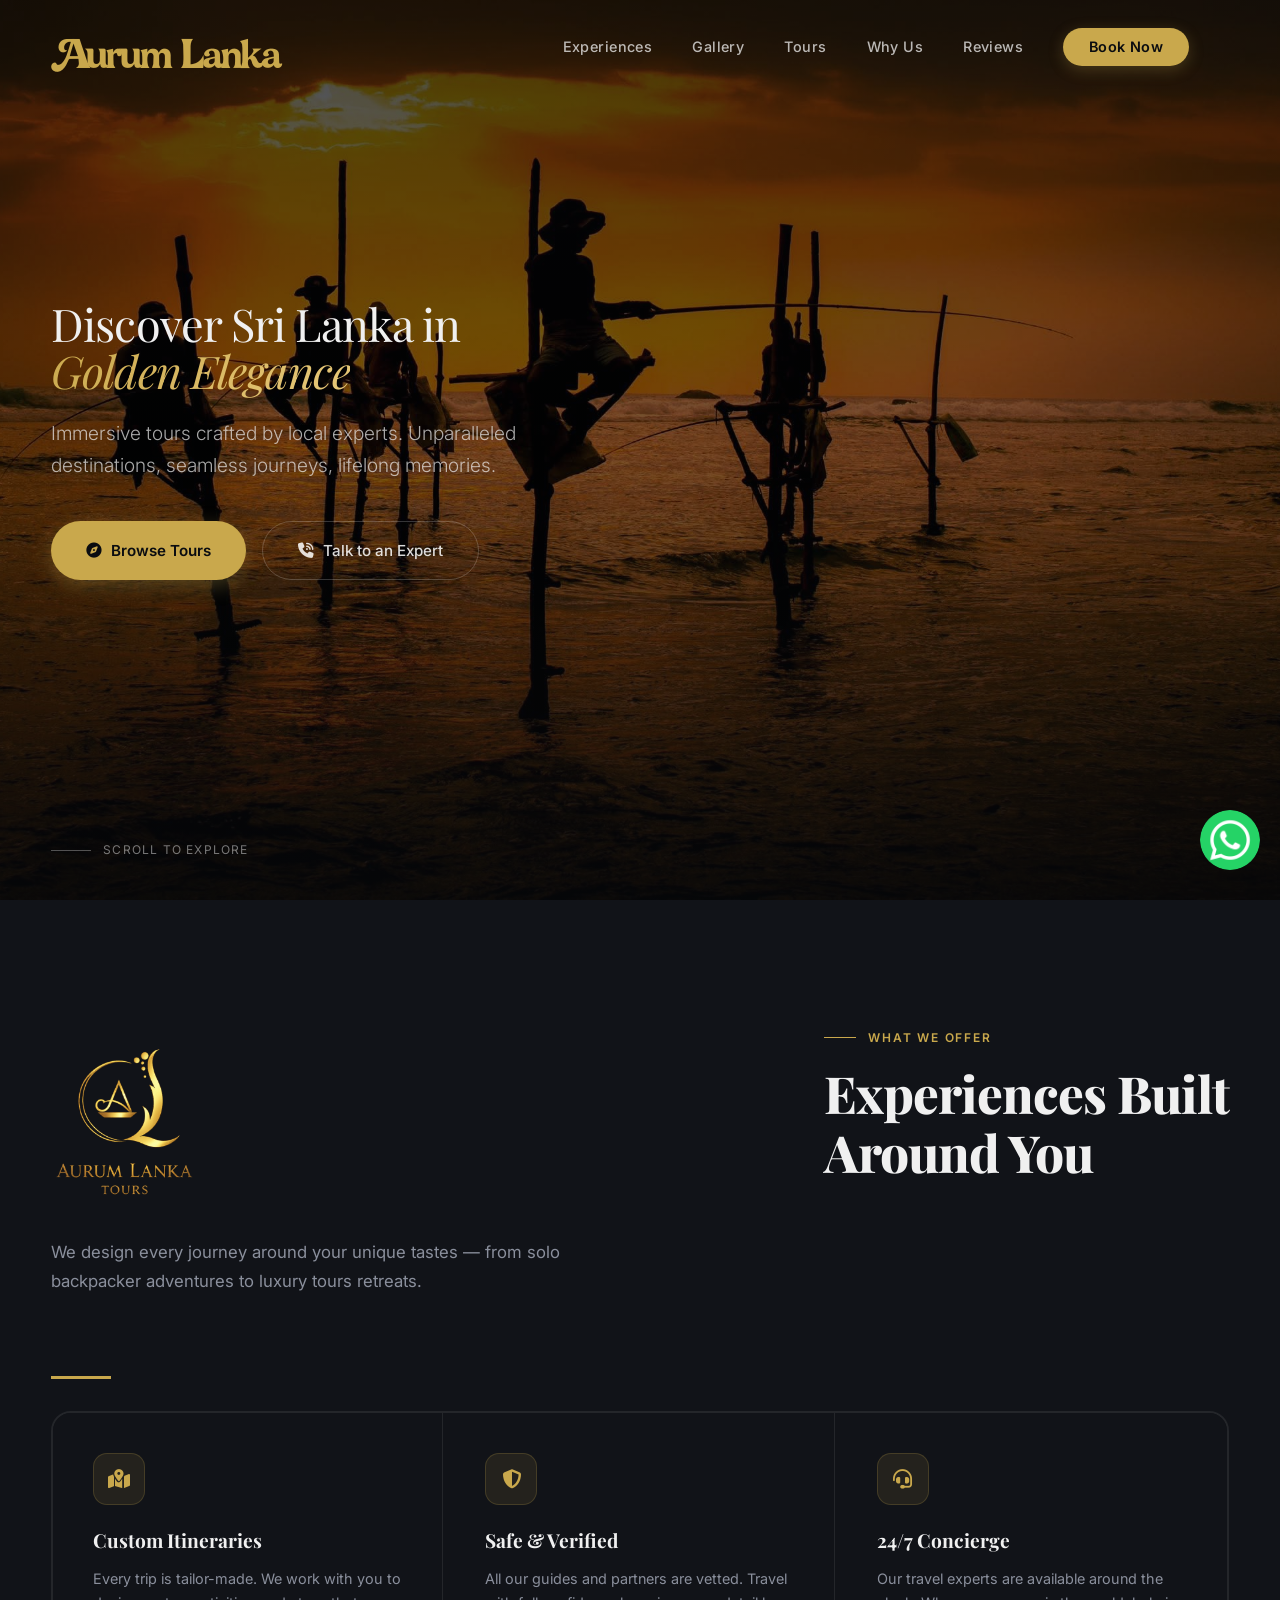
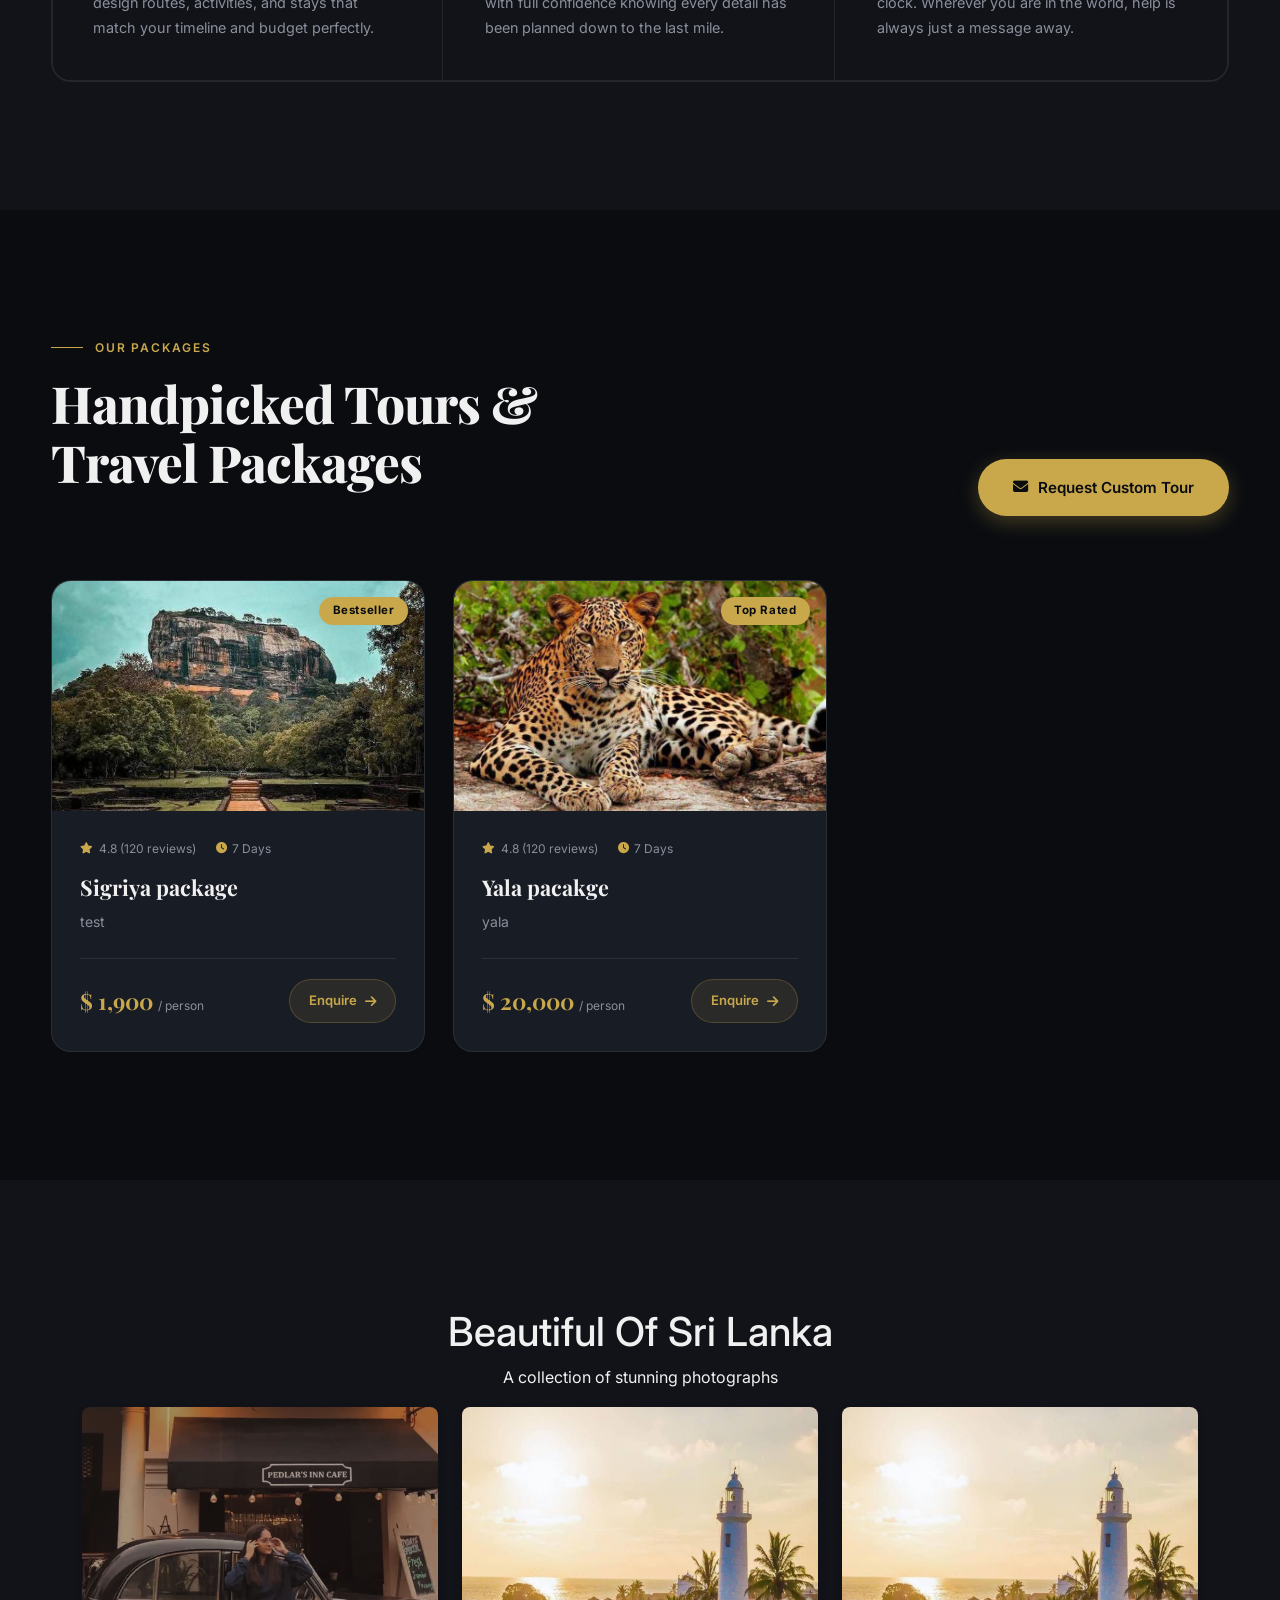
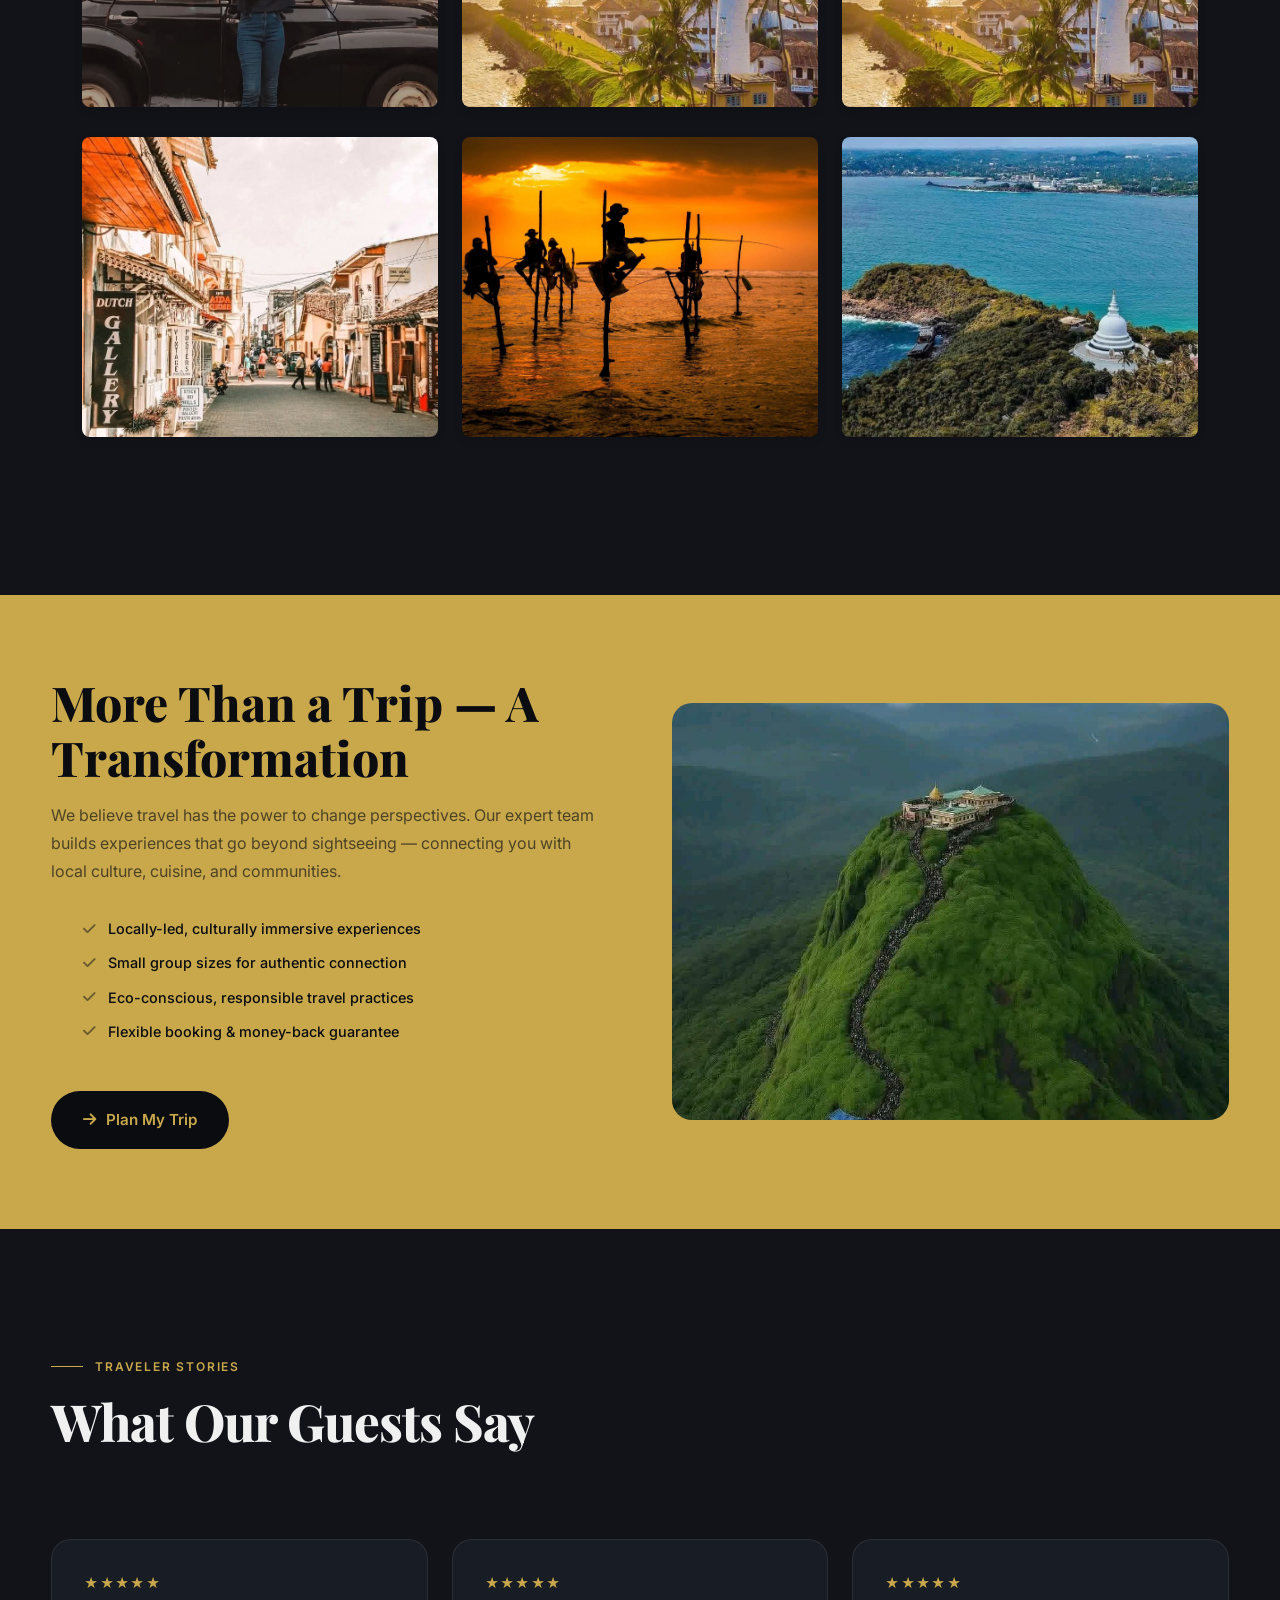
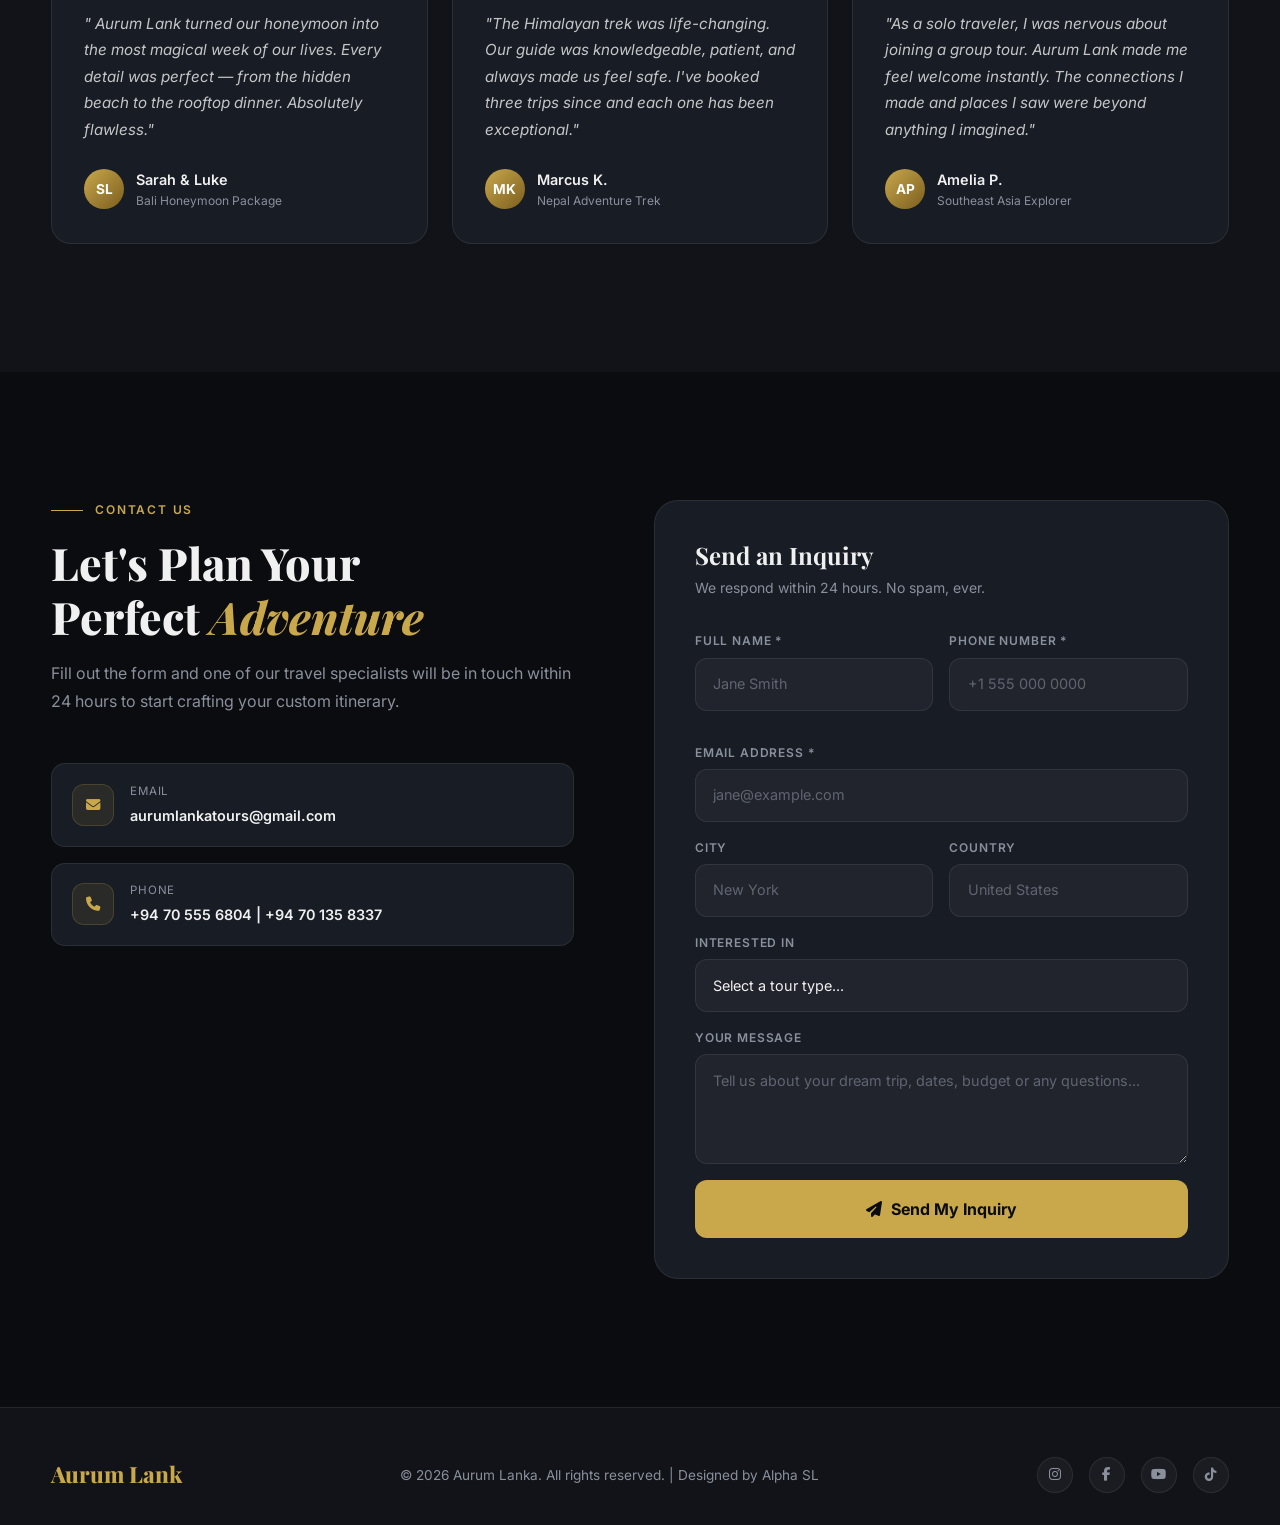
==== commit 6f777675: "css corrected" ====
--- a/index.html
+++ b/index.html
@@ -133,64 +133,6 @@
             </div>
         </div>
     </section>
-
-    <section class="section features-section" id="gallery">
-        <div class="text-center">
-            <h1>Beautiful Of Sri Lanka</h1>
-            <p>A collection of stunning photographs</p>
-        </div>
-
-        <div class="container animate__animated animate__zoomIn">
-            <div class="row">
-
-                <div class=" col-lg-4 col-md-6 gallery-item">
-                    <img loading="lazy" src="metrialimg/IMG-20260417-WA0124.jpg" alt="Animals" class="img-fluid">
-                </div>
-
-                <div class="col-lg-4 col-md-6 gallery-item">
-                    <img loading="lazy" src="metrialimg/IMG-20260417-WA0125.jpg" alt="Architecture" class="img-fluid">
-                </div>
-
-                <div class="col-lg-4 col-md-6 gallery-item ">
-                    <img  loading="lazy" src="metrialimg/IMG-20260417-WA0125.jpg" alt="Travel" class="img-fluid">
-                </div>
-                <div class="col-lg-4 col-md-6 gallery-item">
-                    <img loading="lazy" src="metrialimg/IMG-20260417-WA0126.jpg" alt="Mountains" class="img-fluid">
-                </div>
-                <div class="col-lg-4 col-md-6 gallery-item">
-                    <img loading="lazy" src="metrialimg/IMG-20260414-WA0058.jpg" alt="Beach" class="img-fluid">
-                </div>
-
-
-
-                <div class="col-lg-4 col-md-6 gallery-item">
-                    <img loading="lazy" src="metrialimg/IMG-20260414-WA0064.jpg"" alt=" Nature" class="img-fluid">
-                </div>
-
-            </div>
-        </div>
-
-    </section>
-    <!-- <div class="stats-bar">
-        <div class="stats-inner">
-            <div class="stat-item">
-                <div class="stat-number">12K+</div>
-                <div class="stat-label">Happy Travelers</div>
-            </div>
-            <div class="stat-item">
-                <div class="stat-number">85+</div>
-                <div class="stat-label">Destinations</div>
-            </div>
-            <div class="stat-item">
-                <div class="stat-number">15Y</div>
-                <div class="stat-label">Years Experience</div>
-            </div>
-            <div class="stat-item">
-                <div class="stat-number">4.9★</div>
-                <div class="stat-label">Average Rating</div>
-            </div>
-        </div>
-    </div> -->
     <!-- TOURS -->
     <section class="section tours-section" id="tours">
         <div class="section-inner">
@@ -259,6 +201,64 @@
             </div>
         </div>
     </section>
+    <section class="section features-section" id="gallery">
+        <div class="text-center">
+            <h1>Beautiful Of Sri Lanka</h1>
+            <p>A collection of stunning photographs</p>
+        </div>
+
+        <div class="container animate__animated animate__zoomIn">
+            <div class="row">
+
+                <div class=" col-lg-4 col-md-6 gallery-item">
+                    <img loading="lazy" src="metrialimg/IMG-20260417-WA0124.jpg" alt="Animals" class="img-fluid">
+                </div>
+
+                <div class="col-lg-4 col-md-6 gallery-item">
+                    <img loading="lazy" src="metrialimg/IMG-20260417-WA0125.jpg" alt="Architecture" class="img-fluid">
+                </div>
+
+                <div class="col-lg-4 col-md-6 gallery-item ">
+                    <img  loading="lazy" src="metrialimg/IMG-20260417-WA0125.jpg" alt="Travel" class="img-fluid">
+                </div>
+                <div class="col-lg-4 col-md-6 gallery-item">
+                    <img loading="lazy" src="metrialimg/IMG-20260417-WA0126.jpg" alt="Mountains" class="img-fluid">
+                </div>
+                <div class="col-lg-4 col-md-6 gallery-item">
+                    <img loading="lazy" src="metrialimg/IMG-20260414-WA0058.jpg" alt="Beach" class="img-fluid">
+                </div>
+
+
+
+                <div class="col-lg-4 col-md-6 gallery-item">
+                    <img loading="lazy" src="metrialimg/IMG-20260414-WA0064.jpg"" alt=" Nature" class="img-fluid">
+                </div>
+
+            </div>
+        </div>
+
+    </section>
+    <!-- <div class="stats-bar">
+        <div class="stats-inner">
+            <div class="stat-item">
+                <div class="stat-number">12K+</div>
+                <div class="stat-label">Happy Travelers</div>
+            </div>
+            <div class="stat-item">
+                <div class="stat-number">85+</div>
+                <div class="stat-label">Destinations</div>
+            </div>
+            <div class="stat-item">
+                <div class="stat-number">15Y</div>
+                <div class="stat-label">Years Experience</div>
+            </div>
+            <div class="stat-item">
+                <div class="stat-number">4.9★</div>
+                <div class="stat-label">Average Rating</div>
+            </div>
+        </div>
+    </div> -->
+
 
     <!-- WHY US STRIP -->
     <section class="experience-section" id="about">
--- a/css/homepage.css
+++ b/css/homepage.css
@@ -173,7 +173,7 @@
 
   .hero h1 {
       font-family: 'Playfair Display', serif;
-      font-size: 65px;
+      font-size: 45px;
       font-weight: 3;
       line-height: 1.05;
       letter-spacing: -0.02em;
@@ -1043,21 +1043,23 @@
       }
 
       .nav-mobile.open {
+
           display: flex;
           flex-direction: column;
           background: rgba(10, 10, 10, 0.97);
           position: fixed;
           inset: 0;
           z-index: 999;
-          padding: 6rem 0.5rem 2rem;
+          height: max-content;
+          padding: 6rem 1rem 2rem;
       }
 
       .nav-mobile.open a {
           color: var(--text);
           text-decoration: none;
-          font-size: 1.4rem;
+          font-size: 1rem;
           font-weight: 600;
-          background: rgba(10, 10, 10, 0.97);
+       
 
       }
 
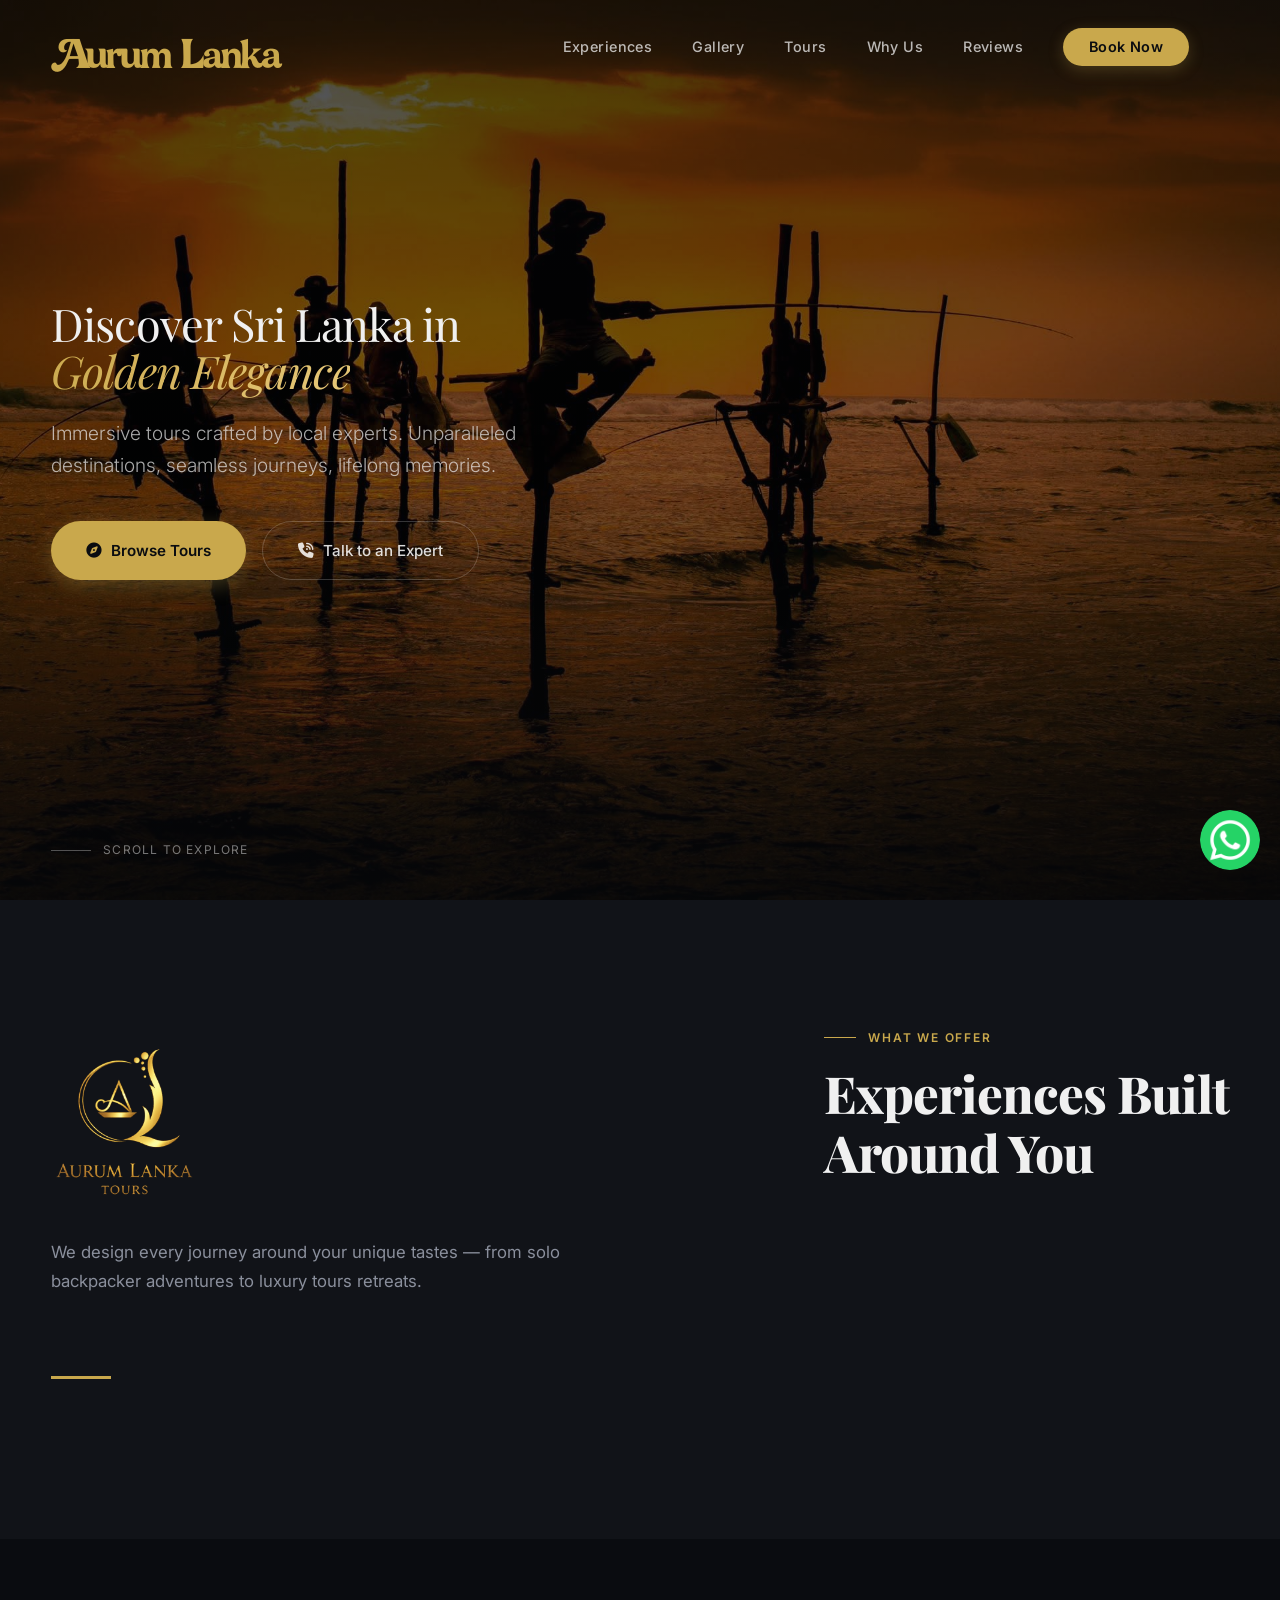
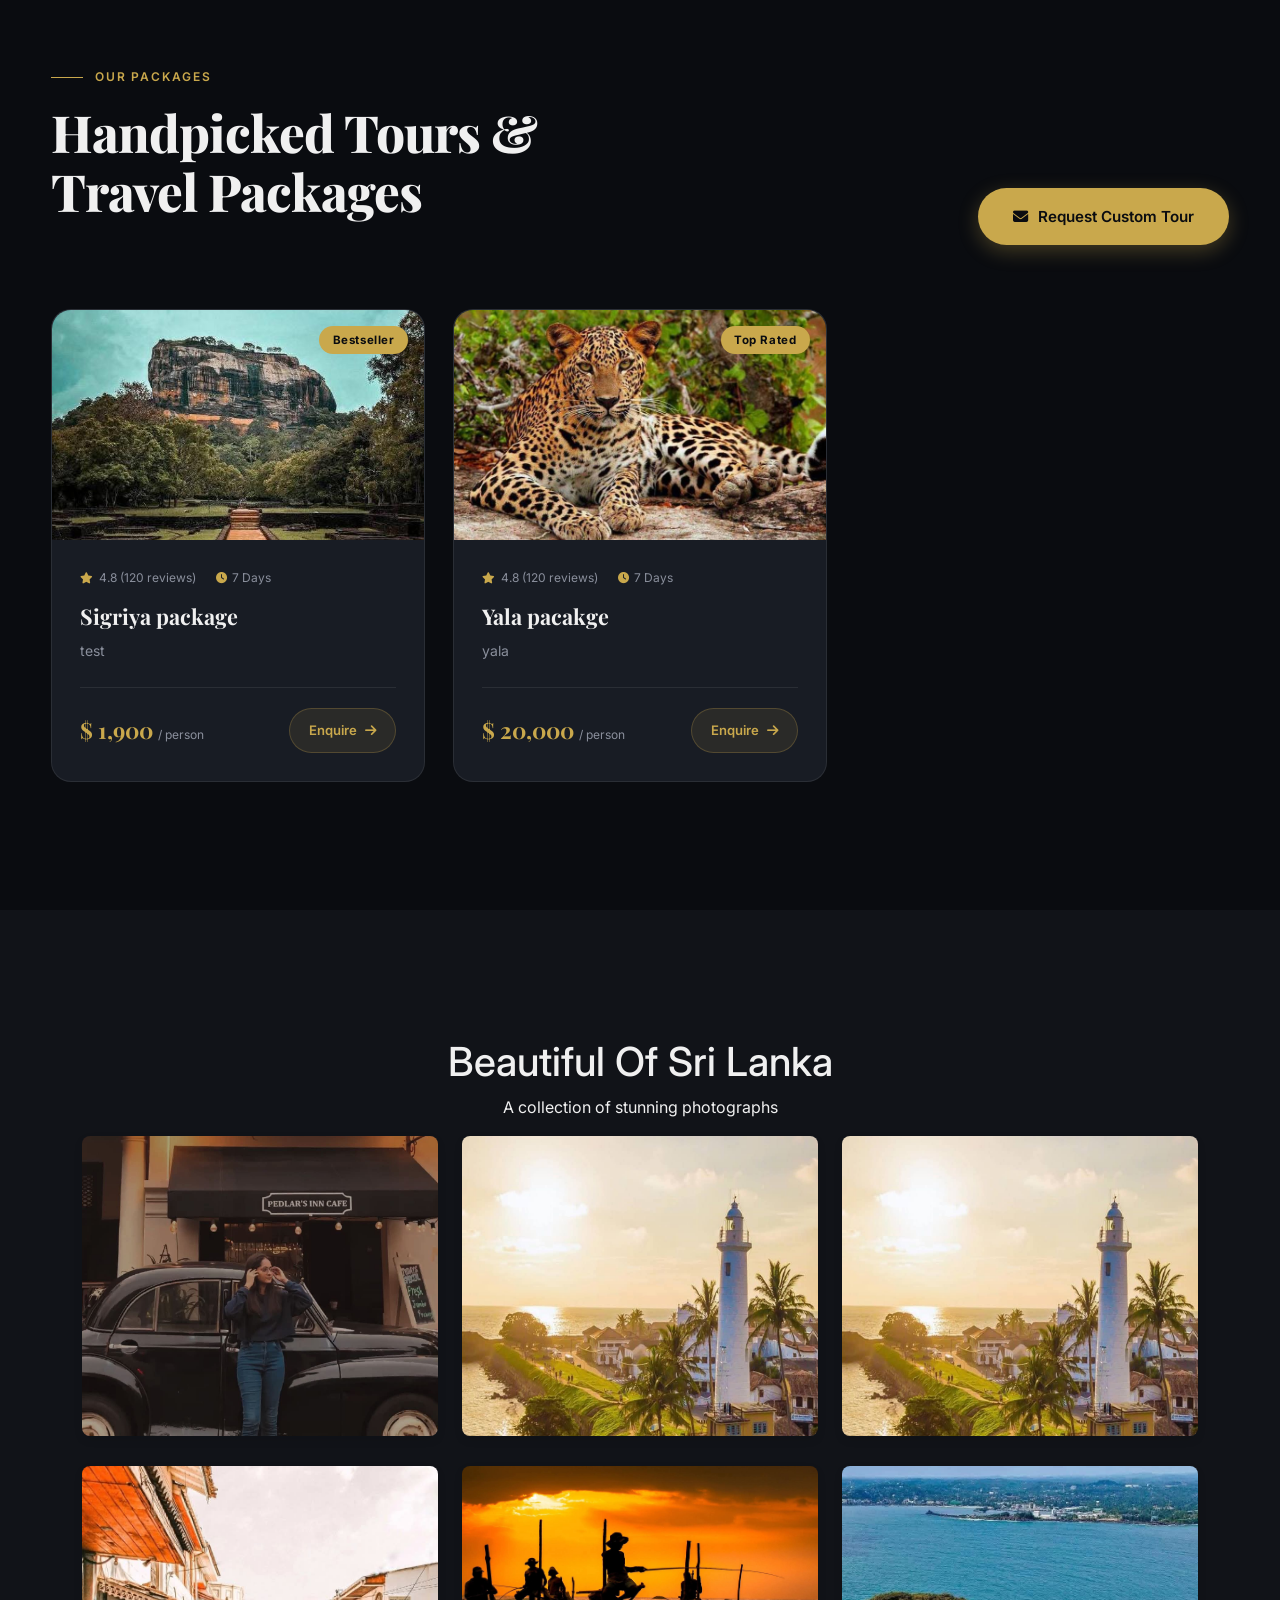
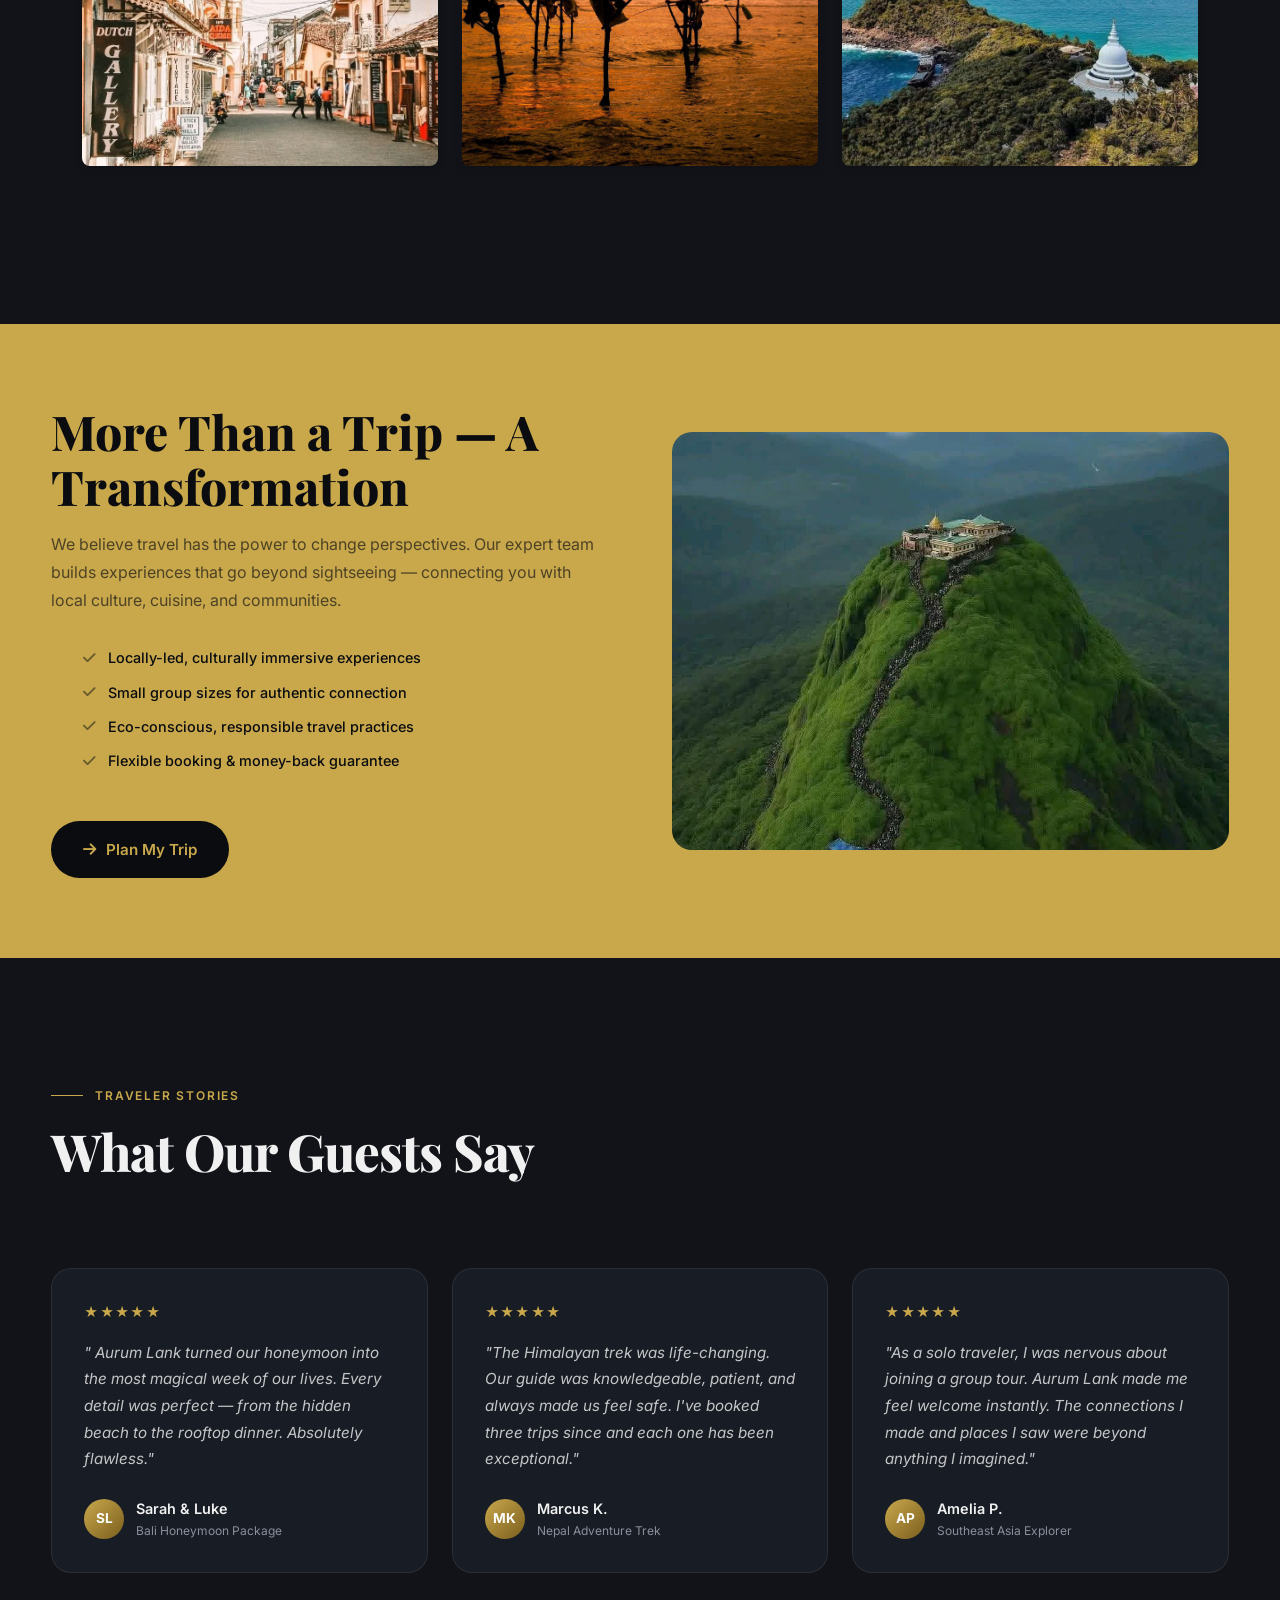
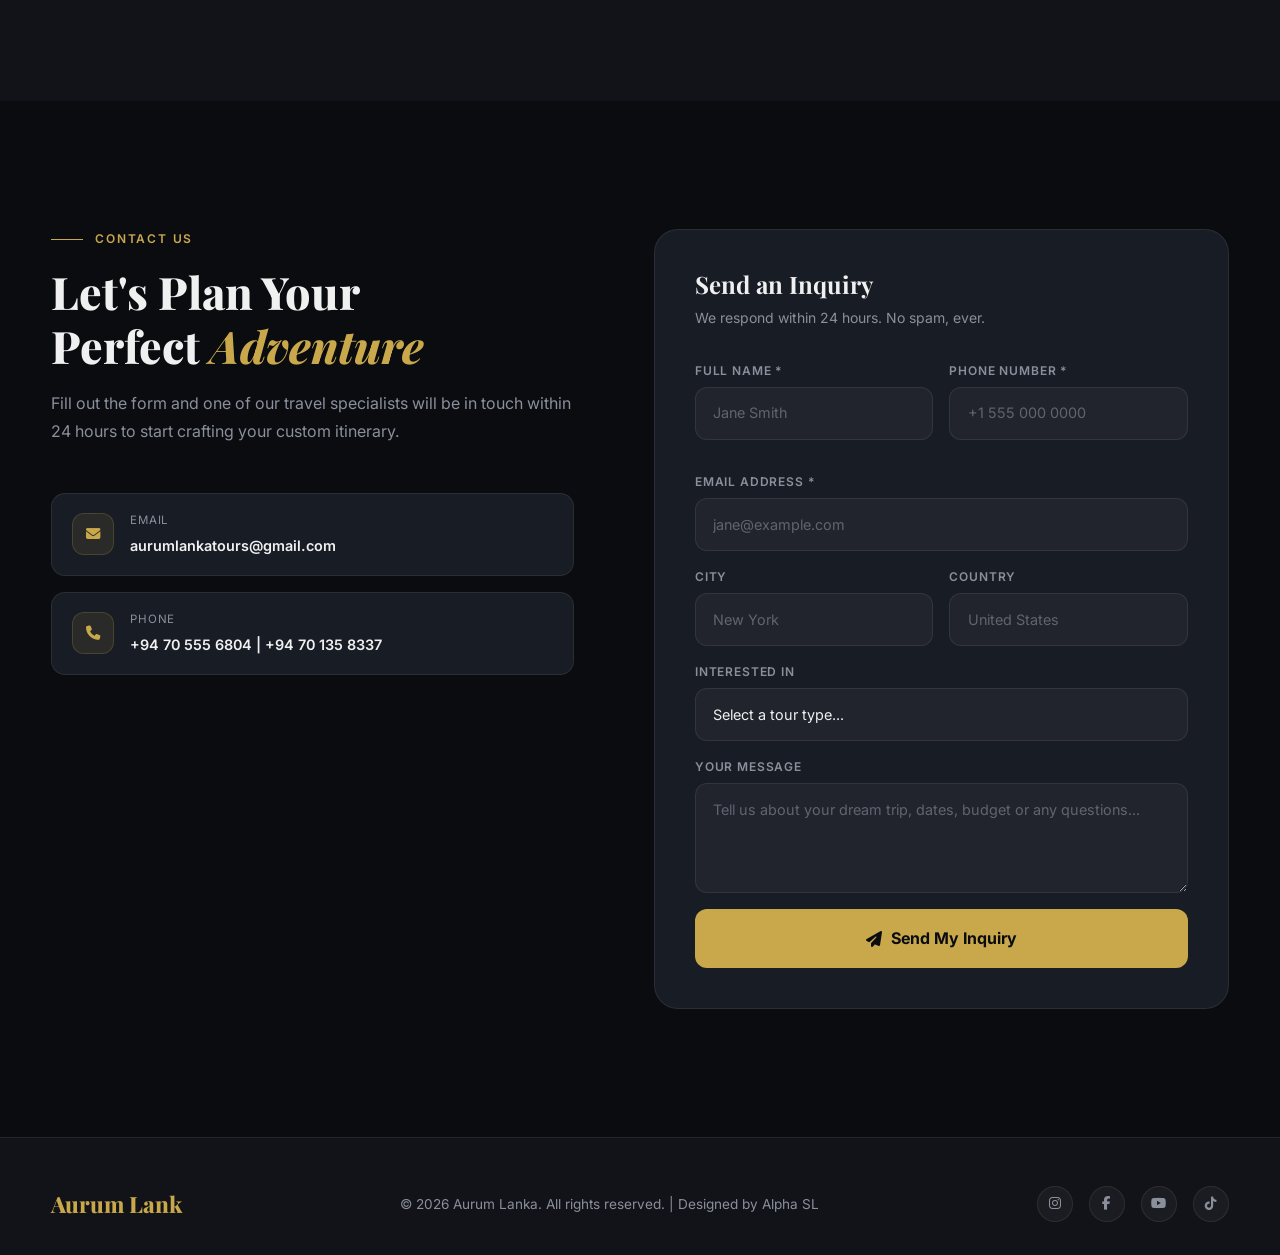
==== commit 7eac547b: "offer removed" ====
--- a/index.html
+++ b/index.html
@@ -111,7 +111,7 @@
             <div class="section-line" style="width: 60px; height: 3px; background: var(--gold); margin: 1.5rem 0 2rem;">
             </div>
 
-            <div class="features-grid">
+            <!-- <div class="features-grid">
                 <div class="feature-item">
                     <div class="feature-icon"><i class="fa fa-map-location-dot"></i></div>
                     <div class="feature-title">Custom Itineraries</div>
@@ -130,7 +130,7 @@
                     <div class="feature-desc">Our travel experts are available around the clock. Wherever you are in the
                         world, help is always just a message away.</div>
                 </div>
-            </div>
+            </div> -->
         </div>
     </section>
     <!-- TOURS -->
@@ -539,9 +539,10 @@
     });
 
 </script>
-<div class="gtranslate_wrapper"></div>
+
 <script>window.gtranslateSettings = {"default_language":"en","detect_browser_language":true,"wrapper_selector":".gtranslate_wrapper"}</script>
 <script src="https://cdn.gtranslate.net/widgets/latest/dropdown.js" defer></script>
+
 </body>
 
 </html>
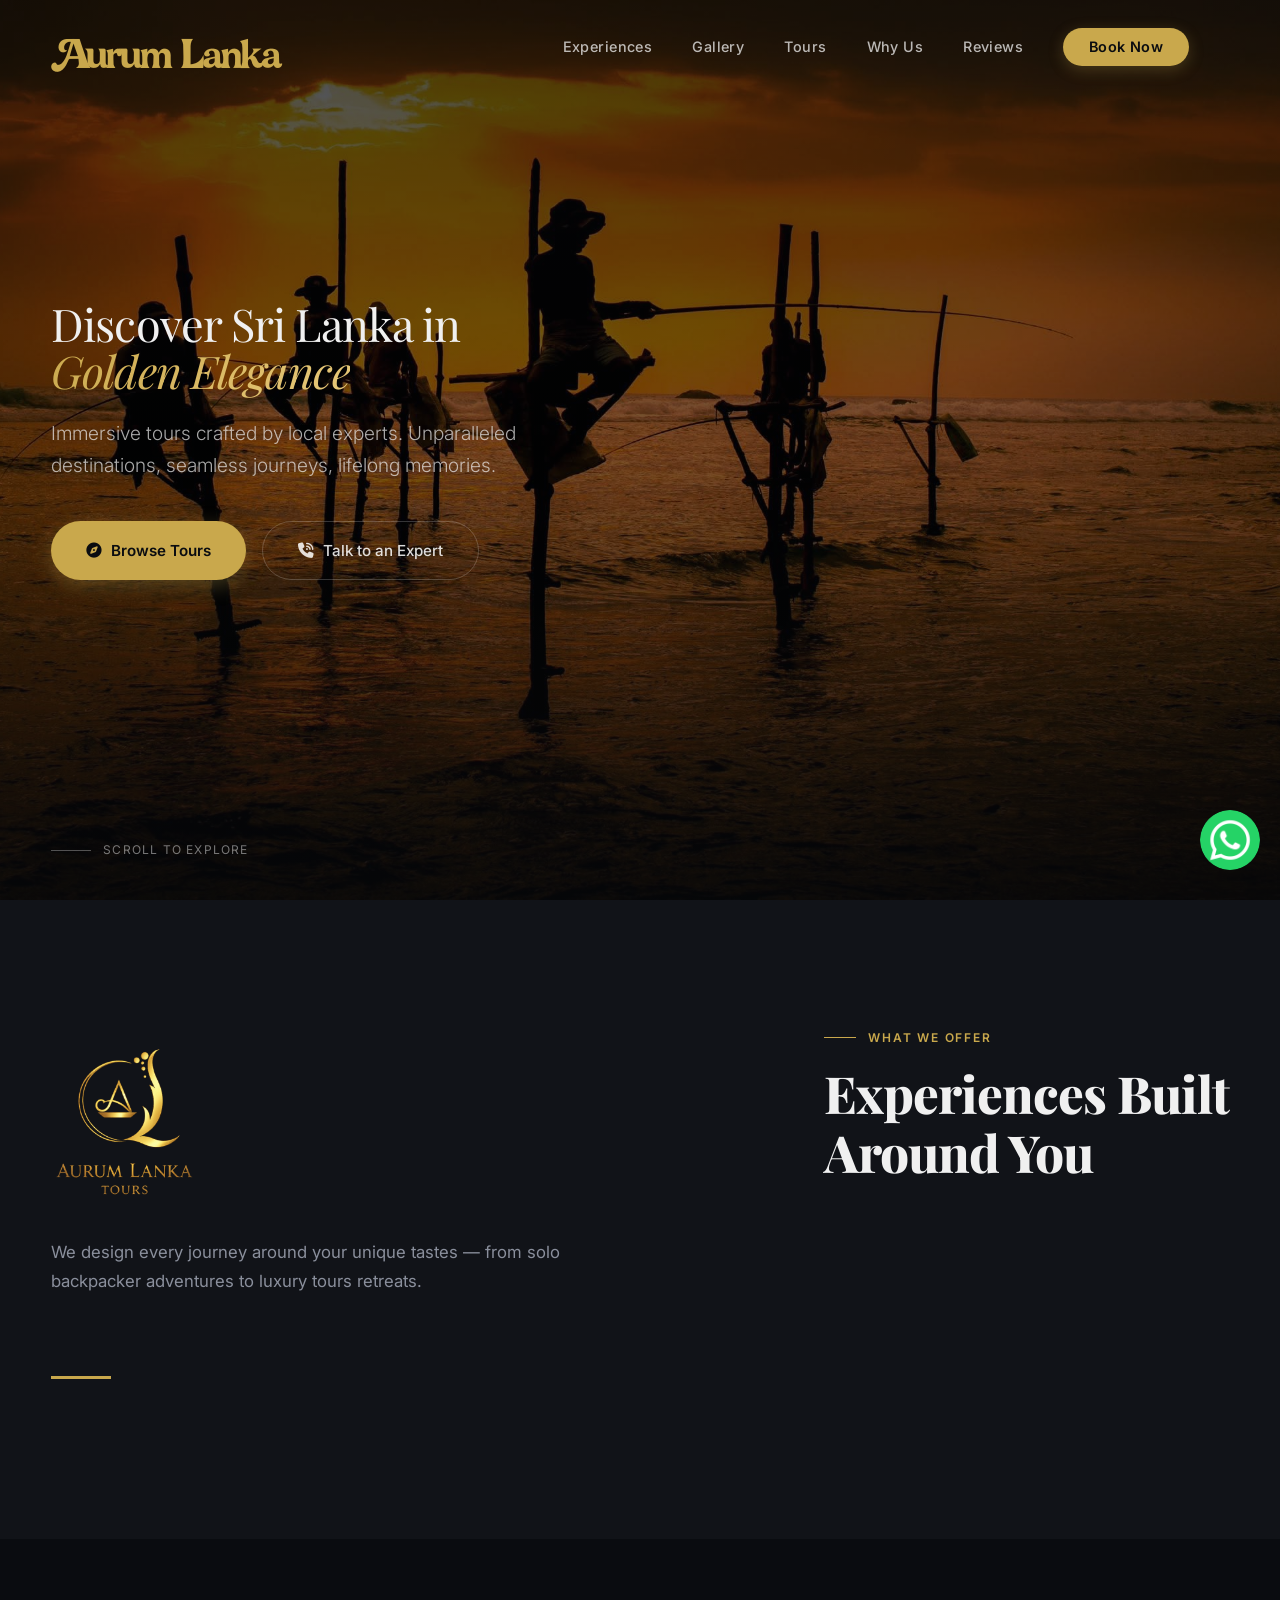
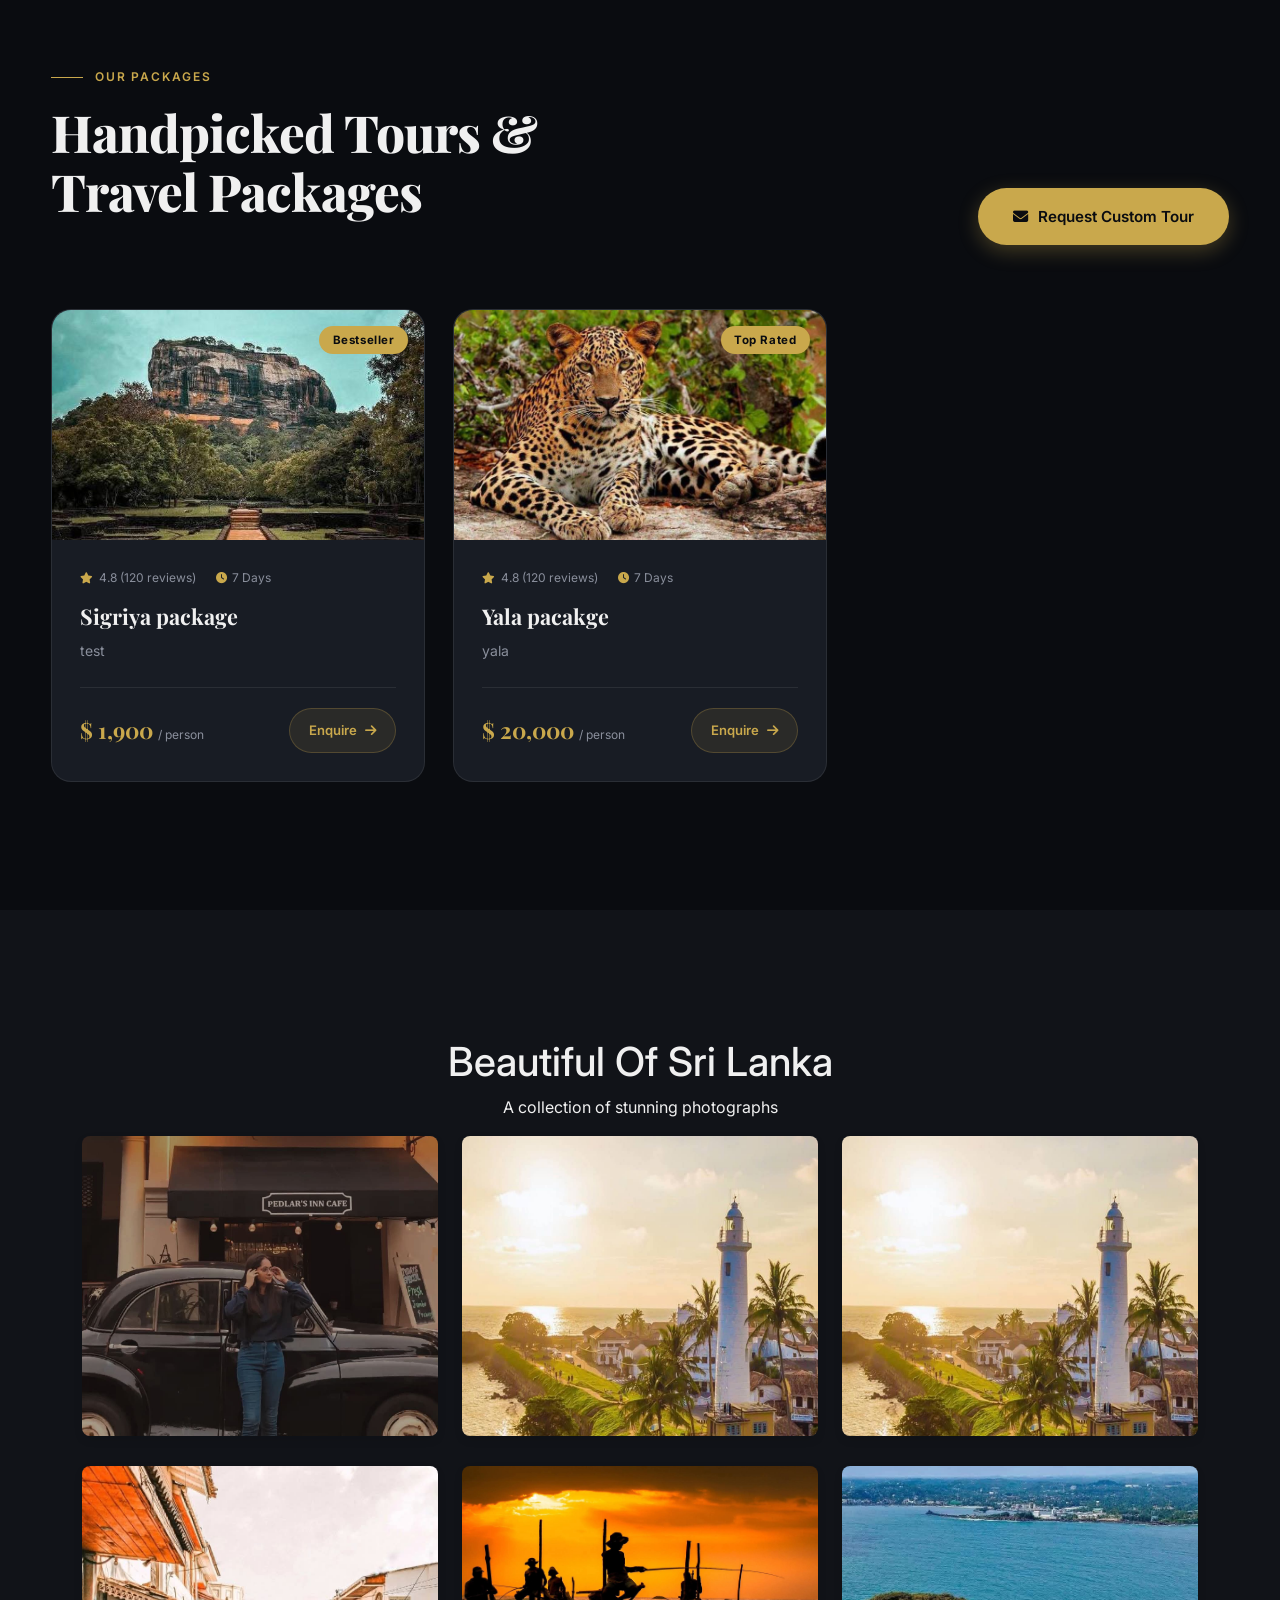
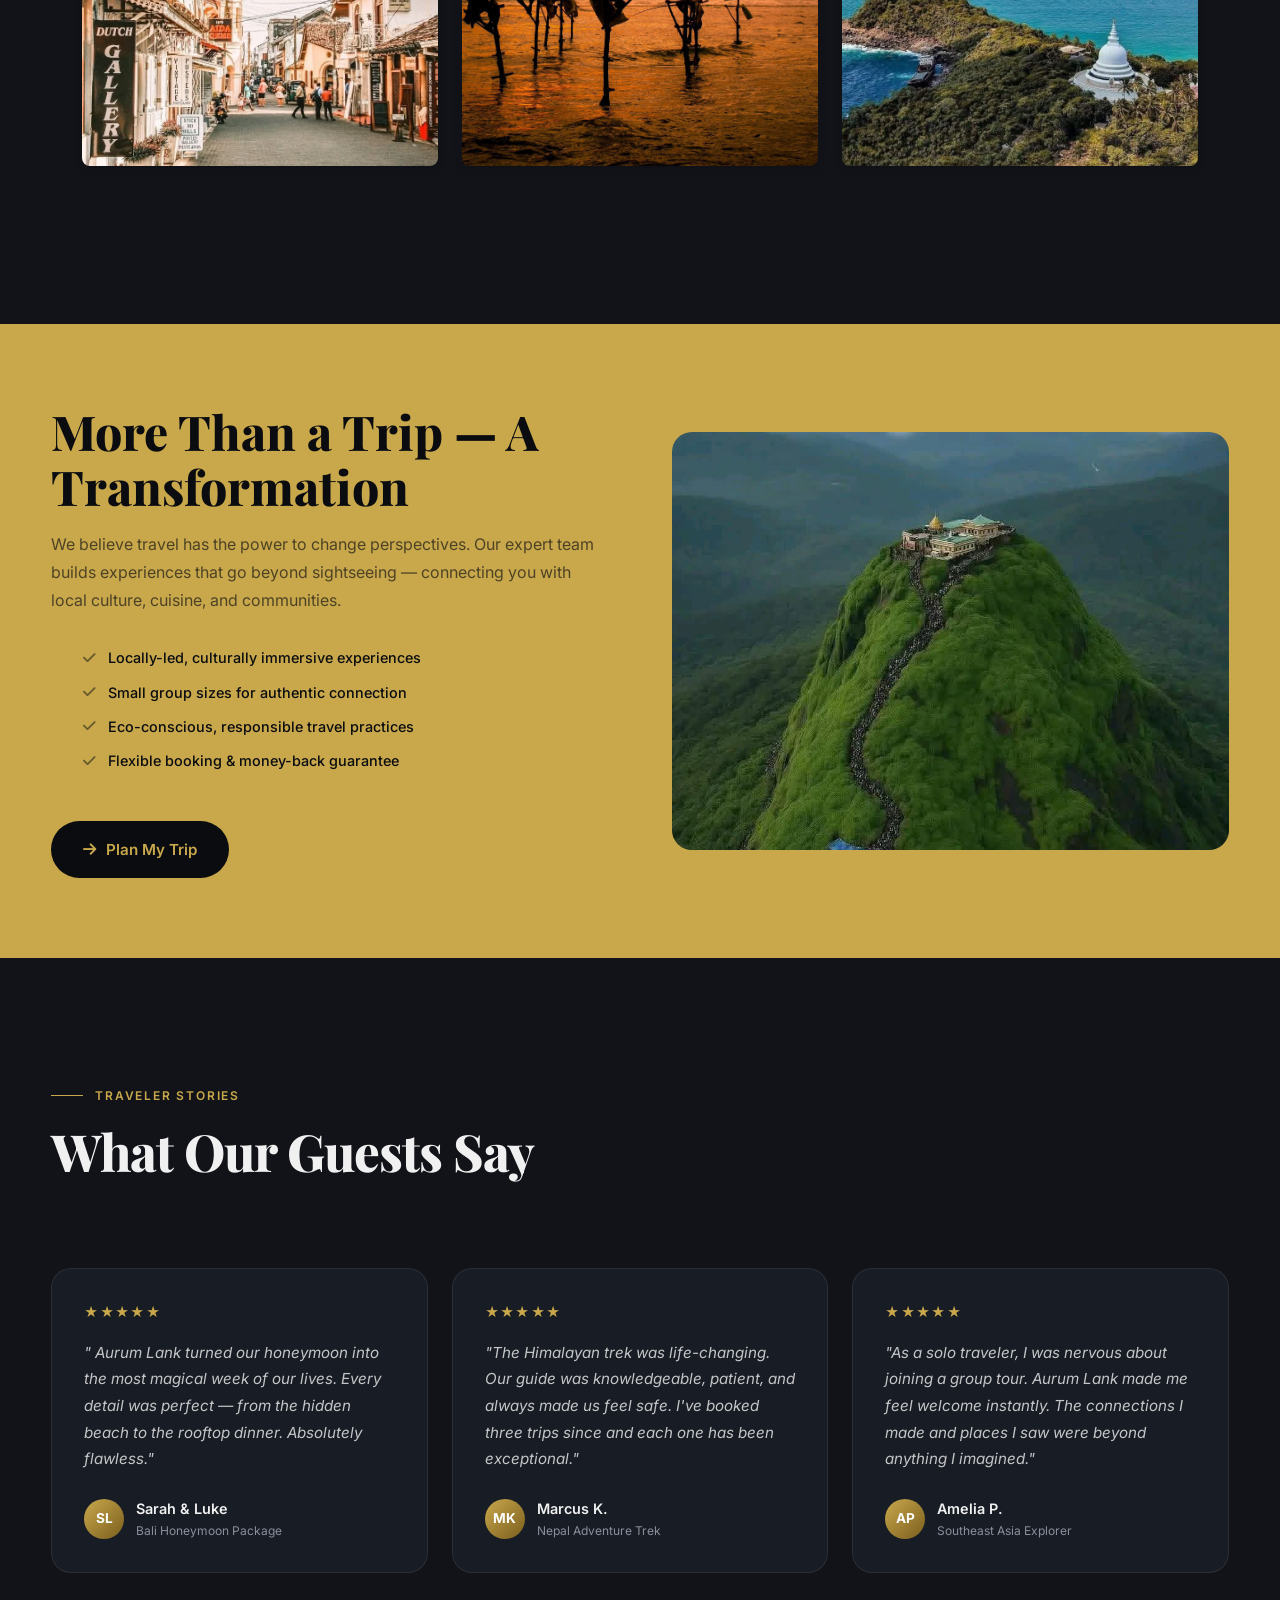
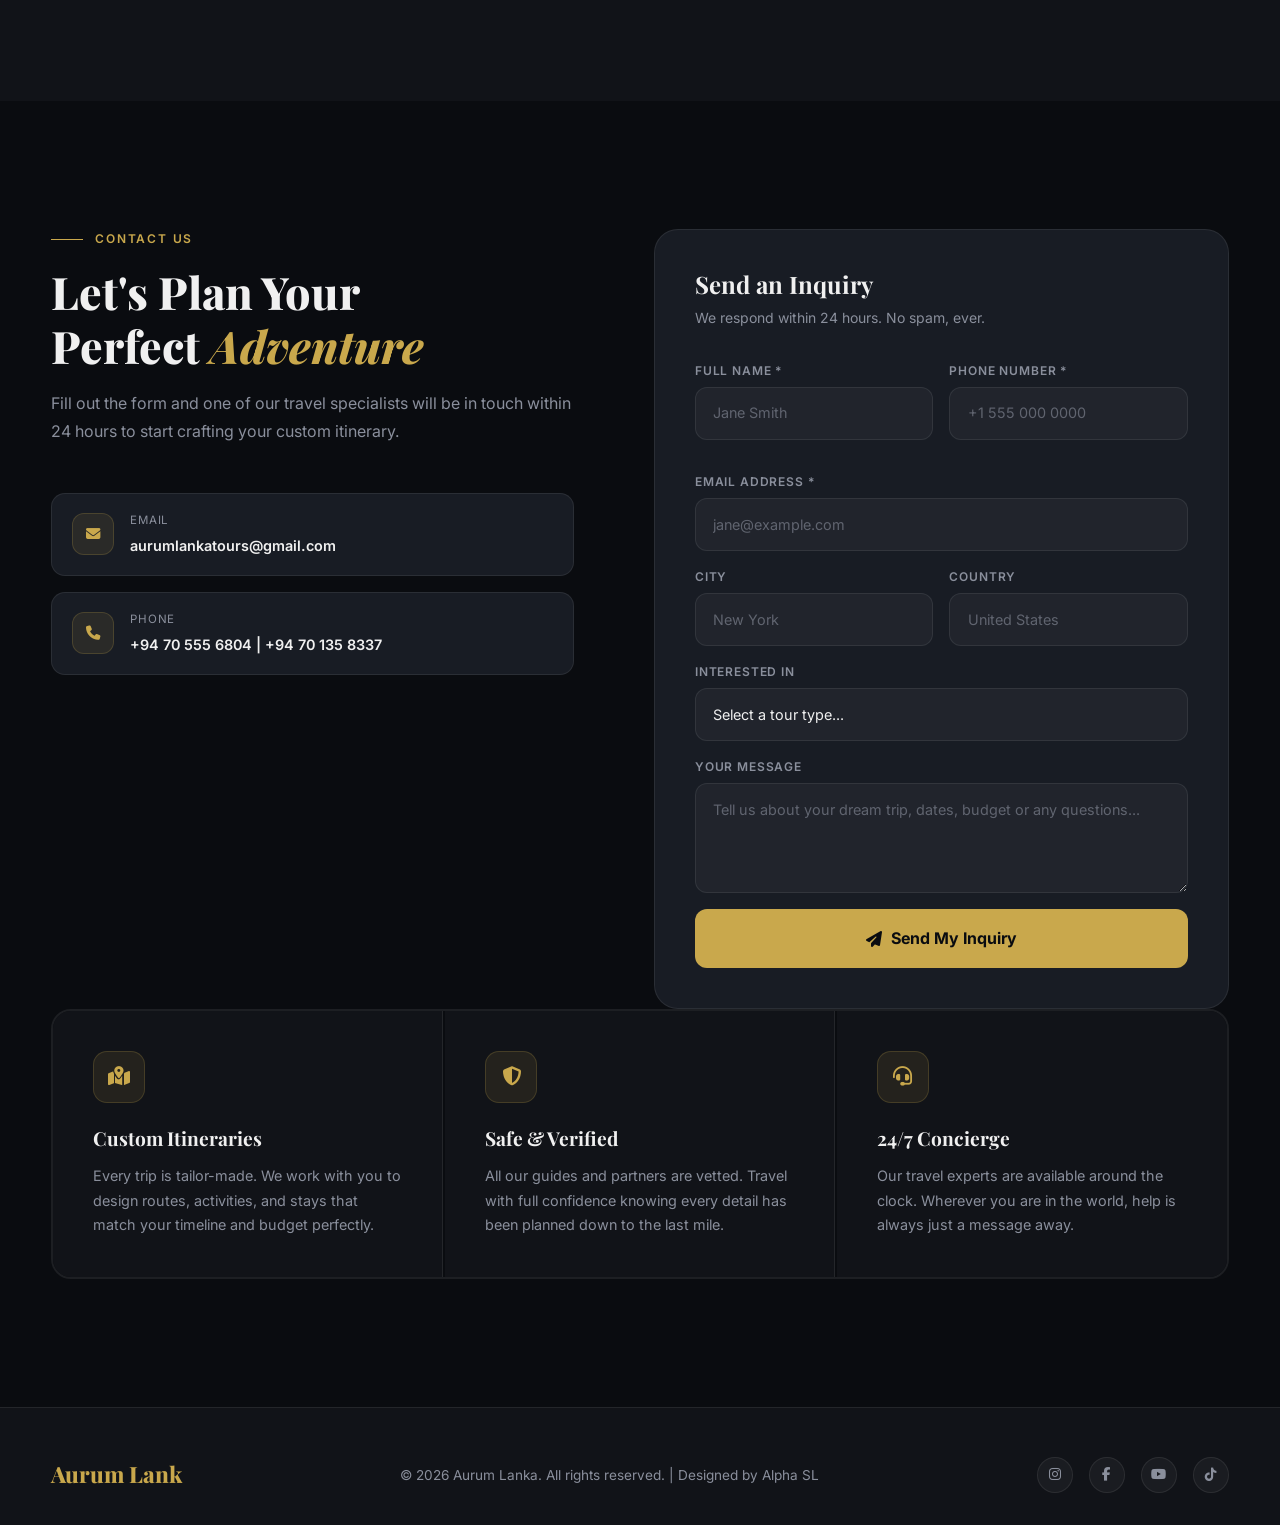
==== commit 8938ad81: "on top" ====
--- a/index.html
+++ b/index.html
@@ -111,26 +111,6 @@
             <div class="section-line" style="width: 60px; height: 3px; background: var(--gold); margin: 1.5rem 0 2rem;">
             </div>
 
-            <!-- <div class="features-grid">
-                <div class="feature-item">
-                    <div class="feature-icon"><i class="fa fa-map-location-dot"></i></div>
-                    <div class="feature-title">Custom Itineraries</div>
-                    <div class="feature-desc">Every trip is tailor-made. We work with you to design routes, activities,
-                        and stays that match your timeline and budget perfectly.</div>
-                </div>
-                <div class="feature-item">
-                    <div class="feature-icon"><i class="fa fa-shield-halved"></i></div>
-                    <div class="feature-title">Safe &amp; Verified</div>
-                    <div class="feature-desc">All our guides and partners are vetted. Travel with full confidence
-                        knowing every detail has been planned down to the last mile.</div>
-                </div>
-                <div class="feature-item">
-                    <div class="feature-icon"><i class="fa fa-headset"></i></div>
-                    <div class="feature-title">24/7 Concierge</div>
-                    <div class="feature-desc">Our travel experts are available around the clock. Wherever you are in the
-                        world, help is always just a message away.</div>
-                </div>
-            </div> -->
         </div>
     </section>
     <!-- TOURS -->
@@ -420,9 +400,32 @@
                         </div>
                         <div class="form-feedback" id="formFeedback"></div>
                     </form>
-                </div>
-            </div>
-        </div>
+
+      
+                </div>
+                
+            </div>
+        </div>
+                                  <div class="features-grid">
+                <div class="feature-item">
+                    <div class="feature-icon"><i class="fa fa-map-location-dot"></i></div>
+                    <div class="feature-title">Custom Itineraries</div>
+                    <div class="feature-desc">Every trip is tailor-made. We work with you to design routes, activities,
+                        and stays that match your timeline and budget perfectly.</div>
+                </div>
+                <div class="feature-item">
+                    <div class="feature-icon"><i class="fa fa-shield-halved"></i></div>
+                    <div class="feature-title">Safe &amp; Verified</div>
+                    <div class="feature-desc">All our guides and partners are vetted. Travel with full confidence
+                        knowing every detail has been planned down to the last mile.</div>
+                </div>
+                <div class="feature-item">
+                    <div class="feature-icon"><i class="fa fa-headset"></i></div>
+                    <div class="feature-title">24/7 Concierge</div>
+                    <div class="feature-desc">Our travel experts are available around the clock. Wherever you are in the
+                        world, help is always just a message away.</div>
+                </div>
+            </div>
     </section>
 
     <!-- FOOTER -->
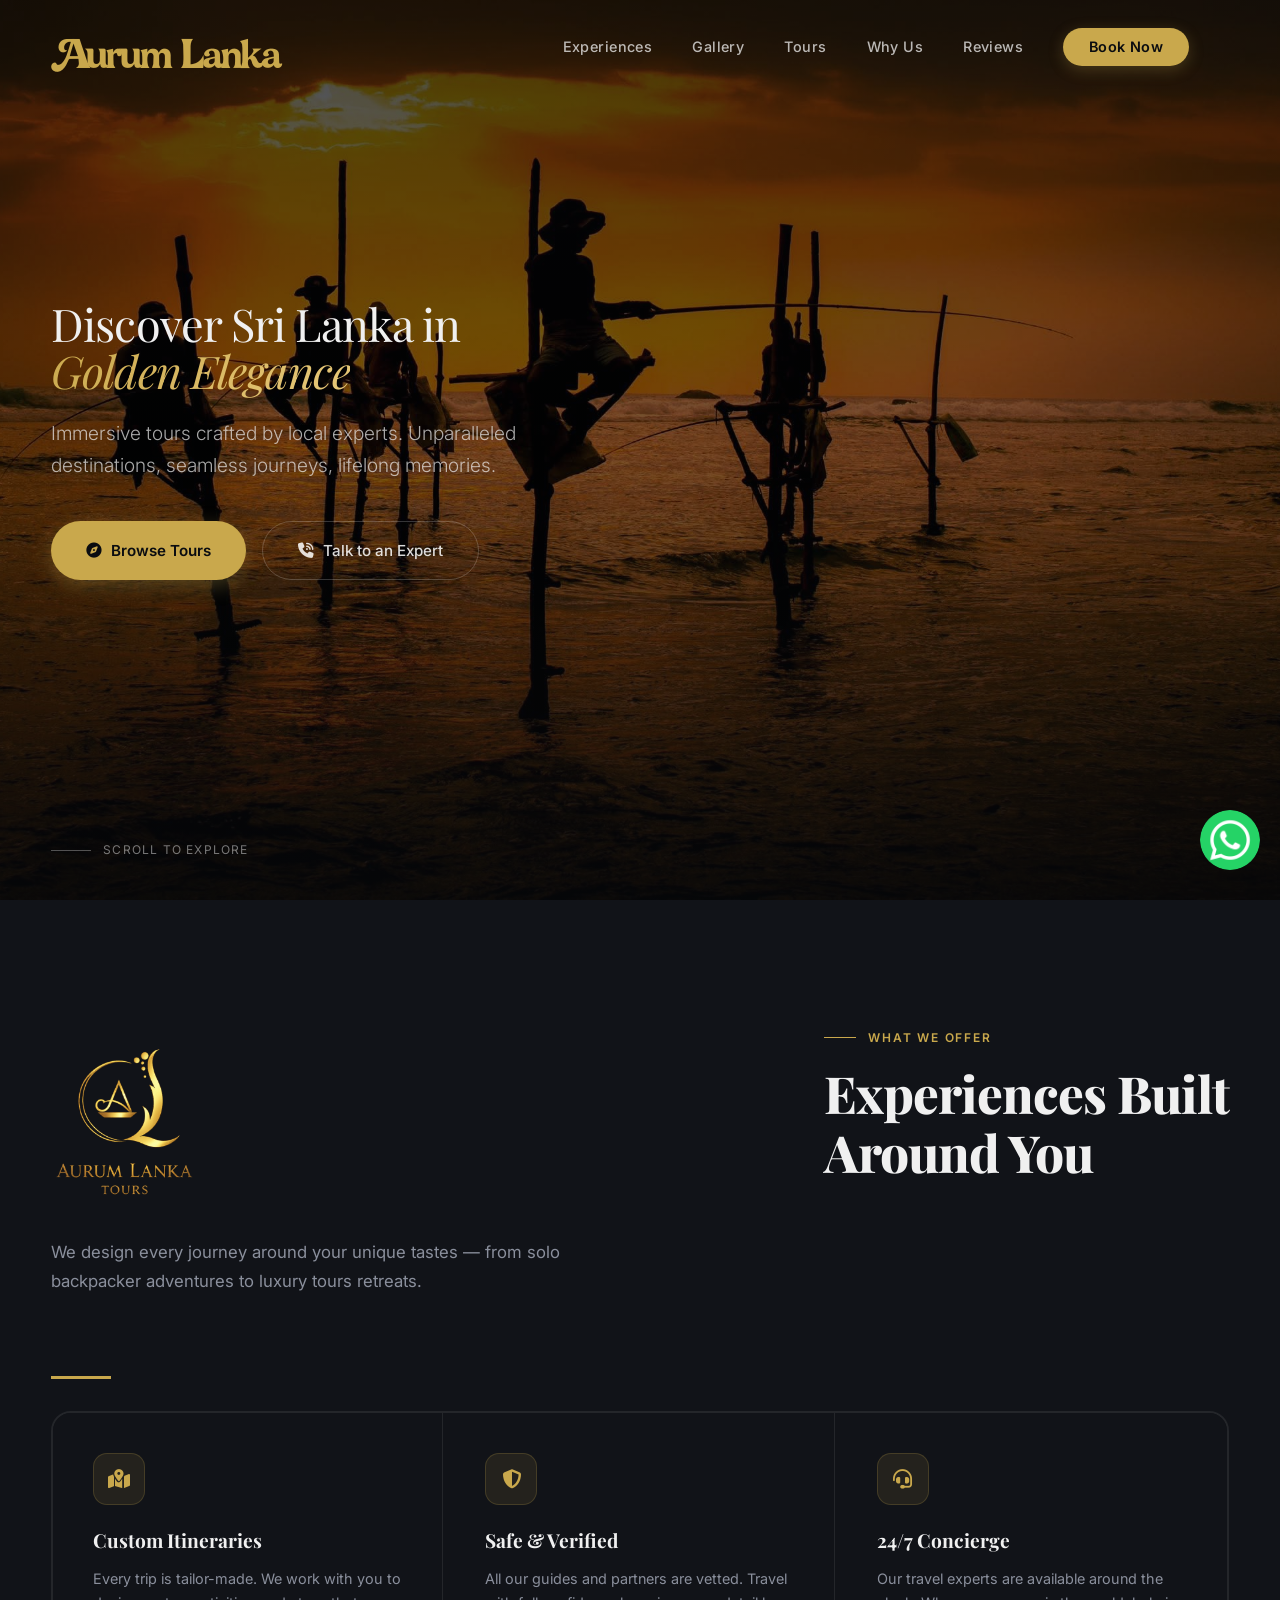
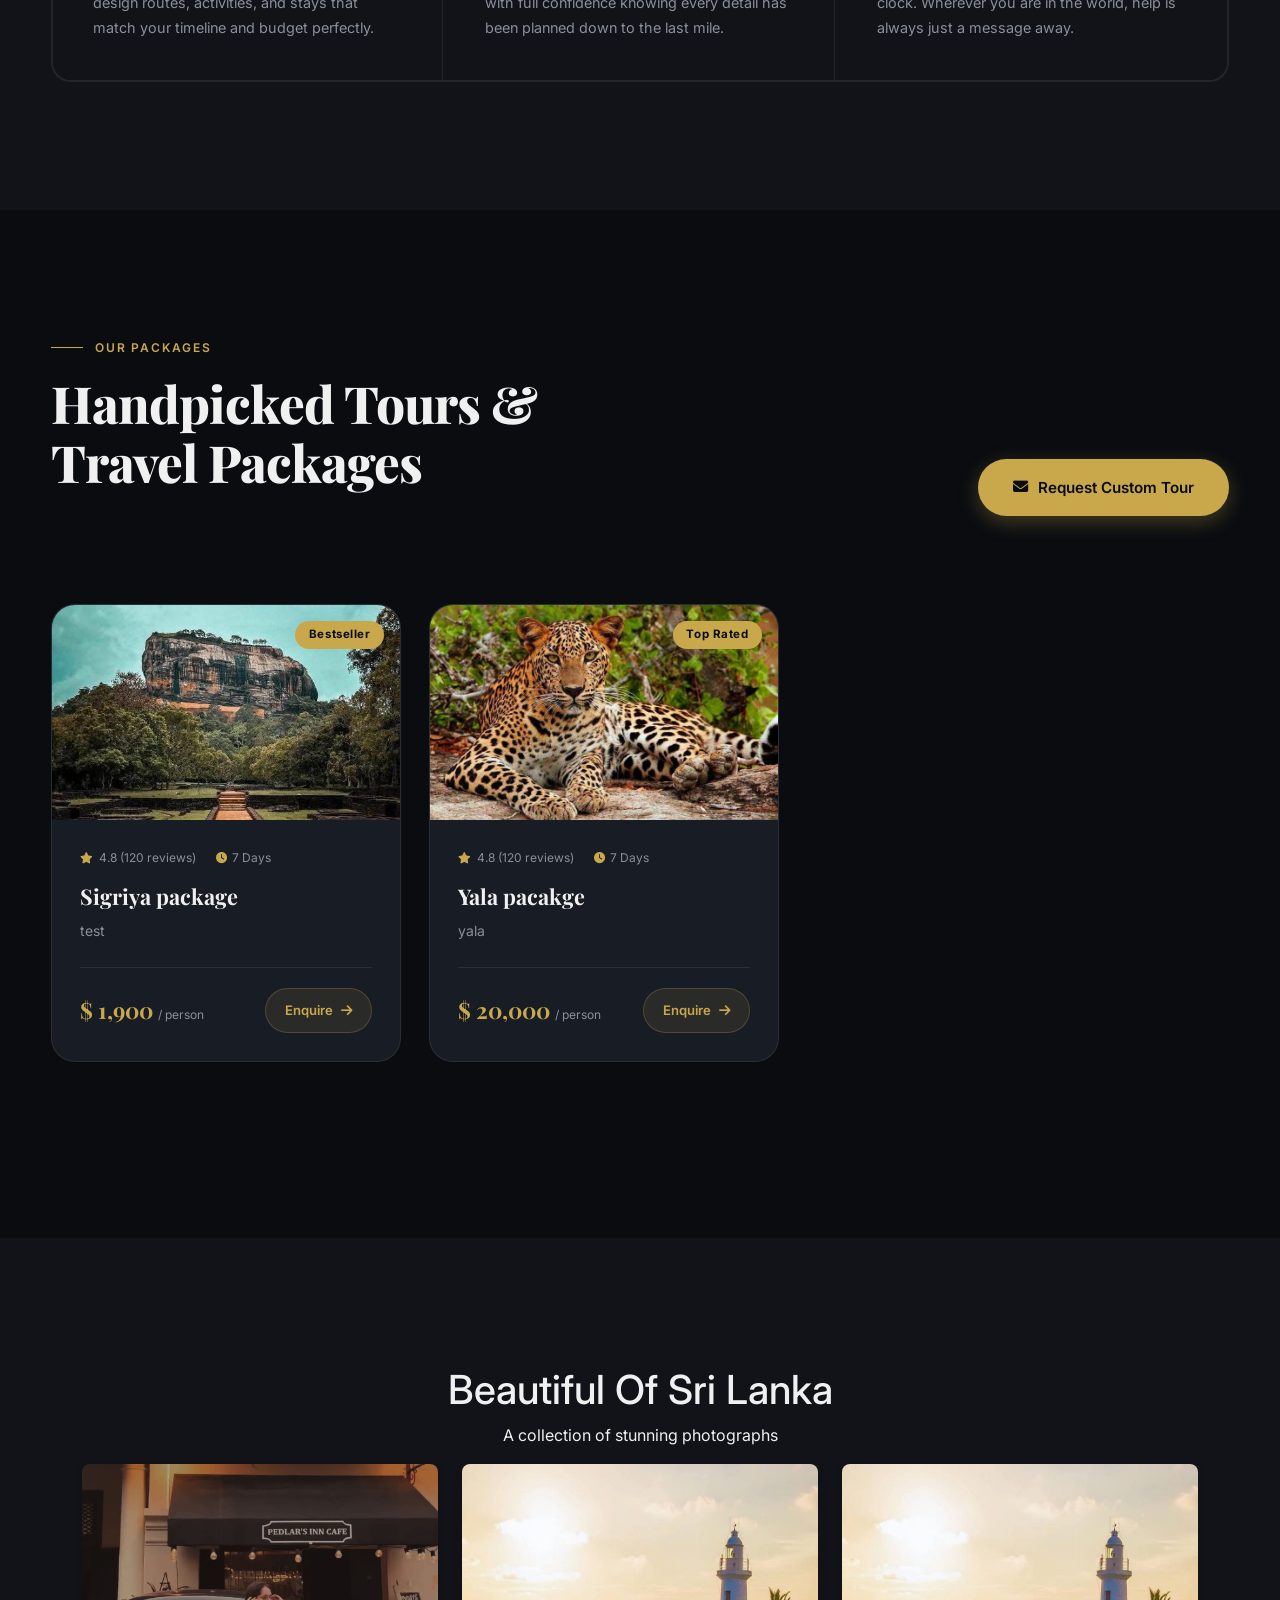
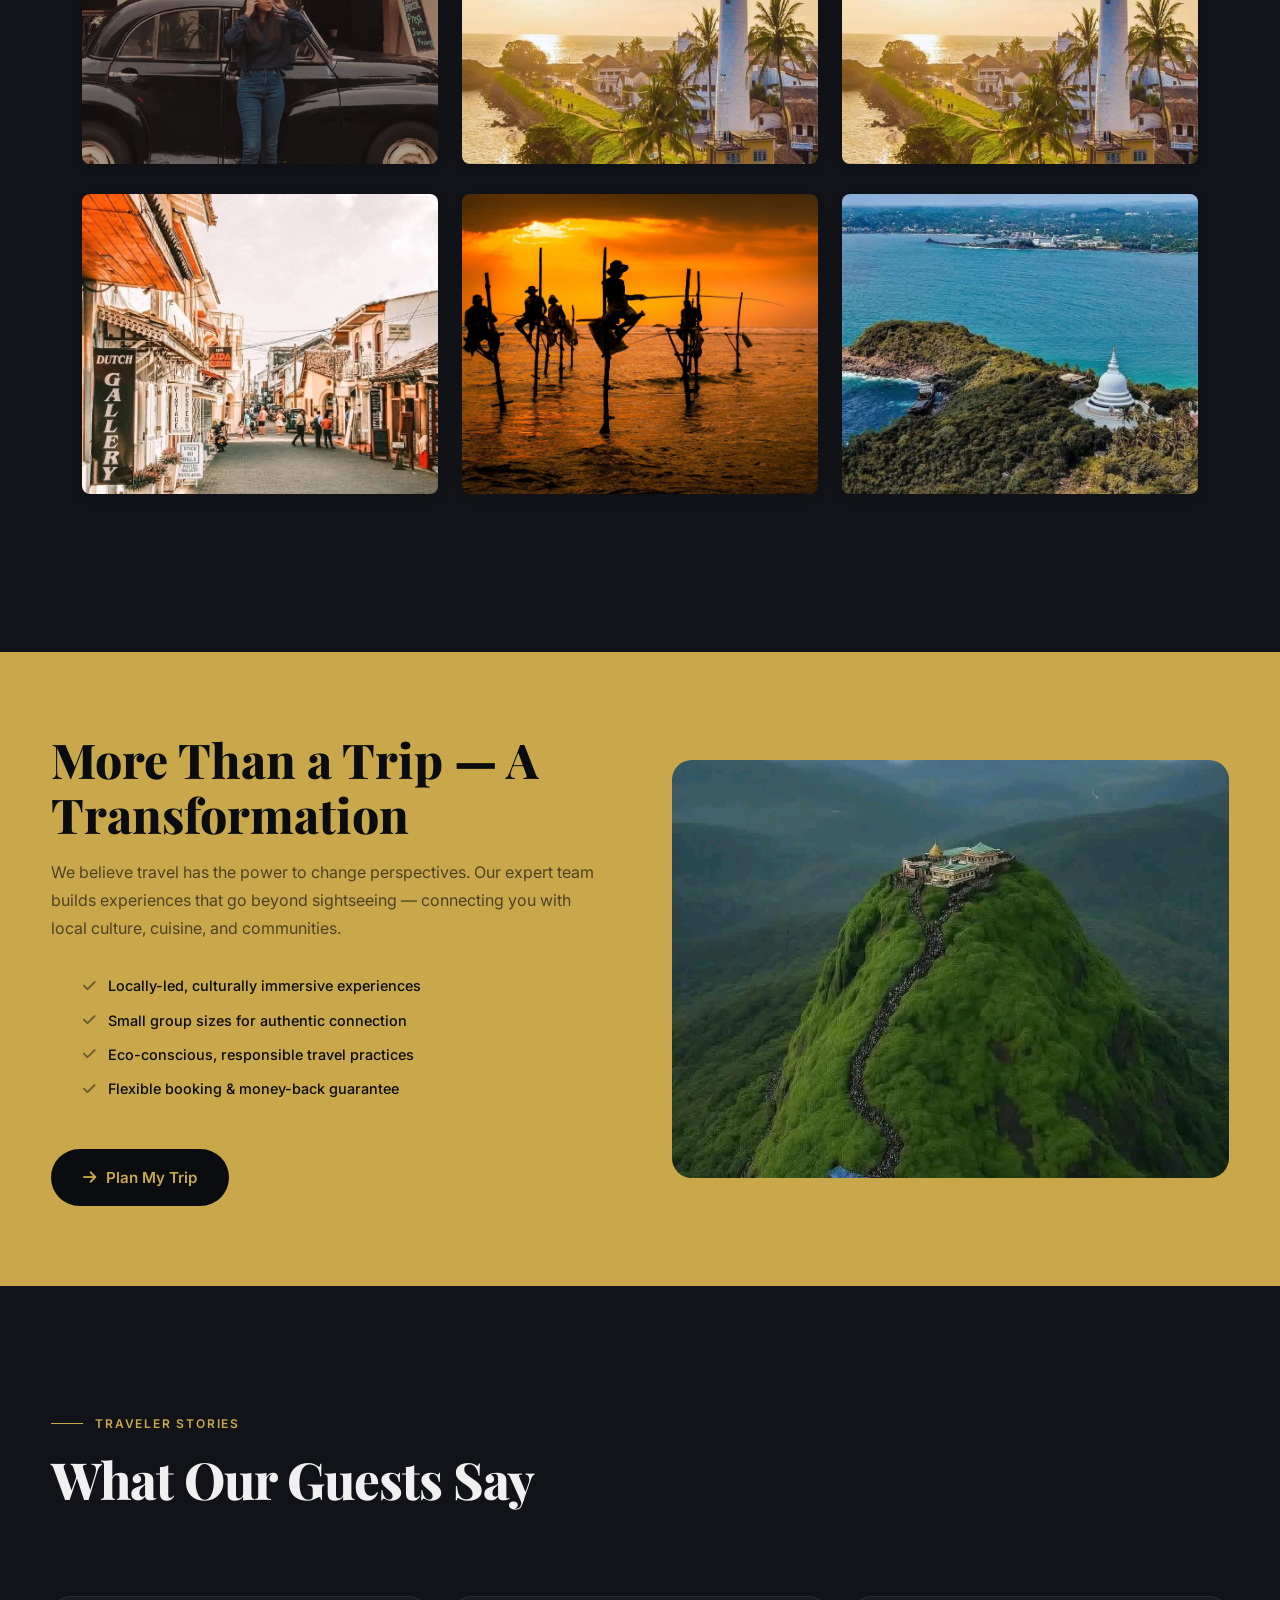
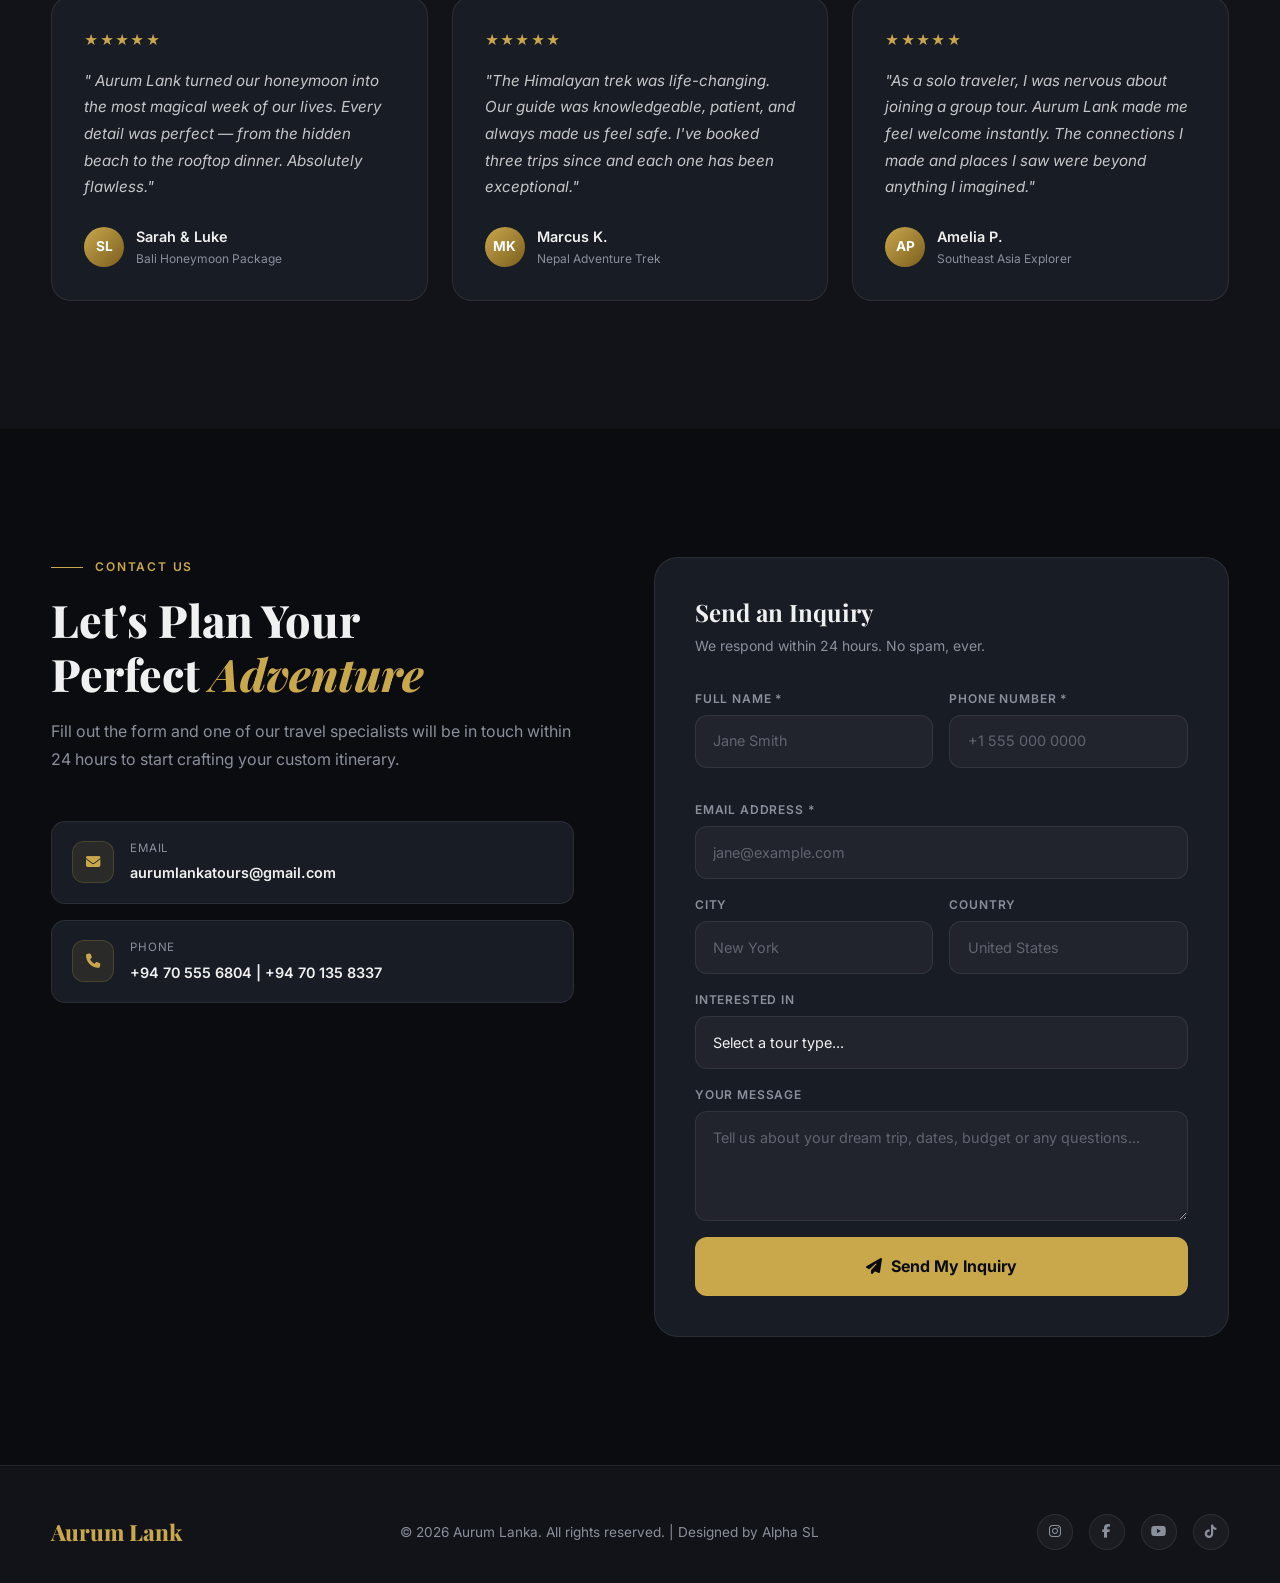
==== commit 68fec232: "good" ====
--- a/index.html
+++ b/index.html
@@ -17,11 +17,9 @@
         integrity="sha384-QWTKZyjpPEjISv5WaRU9OFeRpok6YctnYmDr5pNlyT2bRjXh0JMhjY6hW+ALEwIH" crossorigin="anonymous">
     <link rel="stylesheet" href="css/homepage.css">
     <link rel="icon" href="/img/favicon.ico">
-      <link
-    rel="stylesheet"
-    href="https://cdnjs.cloudflare.com/ajax/libs/animate.css/4.1.1/animate.min.css"
-  />
-  <script type="text/javascript" src="//translate.google.com/translate_a/element.js?cb=googleTranslateElementInit"></script>
+    <link rel="stylesheet" href="https://cdnjs.cloudflare.com/ajax/libs/animate.css/4.1.1/animate.min.css" />
+    <script type="text/javascript"
+        src="//translate.google.com/translate_a/element.js?cb=googleTranslateElementInit"></script>
 </head>
 
 <body>
@@ -32,7 +30,7 @@
             Aurum Lanka </a>
         <ul class="nav-links">
             <li><a href="#experiences">Experiences</a></li>
-             <li><a href="#gallery" class="">Gallery</a></li>
+            <li><a href="#gallery" class="">Gallery</a></li>
             <li><a href="#tours">Tours</a></li>
             <li><a href="#about">Why Us</a></li>
             <li><a href="#testimonials">Reviews</a></li>
@@ -41,29 +39,29 @@
         </ul>
         <button class="hamburger" id="hamburger"><i class="fa fa-bars"></i></button>
         <nav class="nav-mobile" id="navMobile">
-            <a  onclick="closeMenu()"><i class="fa fa-times"
+            <a onclick="closeMenu()"><i class="fa fa-times"
                     style="position:absolute;top:1.5rem;right:1.5rem;cursor:pointer;font-size:1.5rem;"></i></a>
             <a href="#experiences" onclick="closeMenu()">Experiences</a>
-             <a href="#gallery" class="" onclick="closeMenu()">Gallery</a>
+            <a href="#gallery" class="" onclick="closeMenu()">Gallery</a>
             <a href="#tours" onclick="closeMenu()">Tours</a>
             <a href="#about" onclick="closeMenu()">Why Us</a>
             <a href="#testimonials" onclick="closeMenu()">Reviews</a>
             <a href="#contact" onclick="closeMenu()" style="color:var(--gold)!important">Book Now</a>
-      <div class="gtranslate_wrapper"></div>
+            <div class="gtranslate_wrapper"></div>
         </nav>
     </nav>
-       
-
-<div id="whatsapp-button">
-
-  <a href="https://api.whatsapp.com/send?phone=94705556804" target="_blank">
-       
-
-      <img src="img/whatsapf.png" alt="WhatsApp" />
-
-  </a>
-
-</div>
+
+
+    <div id="whatsapp-button">
+
+        <a href="https://api.whatsapp.com/send?phone=94705556804" target="_blank">
+
+
+            <img src="img/whatsapf.png" alt="WhatsApp" />
+
+        </a>
+
+    </div>
     <!-- HERO -->
     <section class="hero ">
         <div class="hero-bg"></div>
@@ -78,9 +76,9 @@
             <div class="hero-actions">
                 <a href="#tours" class="btn-primary"><i class="fa fa-compass"></i> Browse Tours</a>
                 <a href="#contact" class="btn-ghost"><i class="fa fa-phone-volume"></i> Talk to an Expert</a>
-                   
-            </div>
-                   
+
+            </div>
+
         </div>
         <div class="hero-scroll-hint">
 
@@ -111,6 +109,26 @@
             <div class="section-line" style="width: 60px; height: 3px; background: var(--gold); margin: 1.5rem 0 2rem;">
             </div>
 
+            <div class="features-grid">
+                <div class="feature-item">
+                    <div class="feature-icon"><i class="fa fa-map-location-dot"></i></div>
+                    <div class="feature-title">Custom Itineraries</div>
+                    <div class="feature-desc">Every trip is tailor-made. We work with you to design routes, activities,
+                        and stays that match your timeline and budget perfectly.</div>
+                </div>
+                <div class="feature-item">
+                    <div class="feature-icon"><i class="fa fa-shield-halved"></i></div>
+                    <div class="feature-title">Safe &amp; Verified</div>
+                    <div class="feature-desc">All our guides and partners are vetted. Travel with full confidence
+                        knowing every detail has been planned down to the last mile.</div>
+                </div>
+                <div class="feature-item">
+                    <div class="feature-icon"><i class="fa fa-headset"></i></div>
+                    <div class="feature-title">24/7 Concierge</div>
+                    <div class="feature-desc">Our travel experts are available around the clock. Wherever you are in the
+                        world, help is always just a message away.</div>
+                </div>
+            </div>
         </div>
     </section>
     <!-- TOURS -->
@@ -121,64 +139,69 @@
                     <div class="section-label">Our Packages</div>
                     <h2 class="section-title">Handpicked Tours &amp;<br>Travel Packages</h2>
                 </div>
+
                 <a href="#contact" class="btn-primary" style="white-space:nowrap"><i class="fa fa-envelope"></i> Request
                     Custom Tour</a>
             </div>
-
-            <div class="tours-grid">
-                <div class="tour-card">
-                    <div class="tour-img-wrap">
-                        <img src="uploads/69de690678ee8.jpeg" alt="Sigriya package" class="tour-img" loading="lazy">
-                        <span class="tour-badge">
-                            Bestseller </span>
+            <div class="tours-slider-container">
+
+                <div class="tours-grid ">
+                    <div class="tour-card">
+                        <div class="tour-img-wrap">
+                            <img src="uploads/69de690678ee8.jpeg" alt="Sigriya package" class="tour-img" loading="lazy">
+                            <span class="tour-badge">
+                                Bestseller </span>
+                        </div>
+                        <div class="tour-body">
+                            <div class="tour-meta">
+                                <div class="tour-meta-item"><i class="fa fa-star"></i> 4.8 (120 reviews)</div>
+                                <div class="tour-meta-item"><i class="fa fa-clock"></i> 7 Days</div>
+                            </div>
+                            <h3 class="tour-name">
+                                Sigriya package </h3>
+                            <p class="tour-desc">
+                                test </p>
+                            <div class="tour-footer">
+                                <div class="tour-price">
+                                    $
+                                    1,900 <span>/ person</span>
+                                </div>
+                                <button class="tour-btn" onclick="prefillAndScroll('Sigriya package')">
+                                    Enquire <i class="fa fa-arrow-right"></i>
+                                </button>
+                            </div>
+                        </div>
                     </div>
-                    <div class="tour-body">
-                        <div class="tour-meta">
-                            <div class="tour-meta-item"><i class="fa fa-star"></i> 4.8 (120 reviews)</div>
-                            <div class="tour-meta-item"><i class="fa fa-clock"></i> 7 Days</div>
-                        </div>
-                        <h3 class="tour-name">
-                            Sigriya package </h3>
-                        <p class="tour-desc">
-                            test </p>
-                        <div class="tour-footer">
-                            <div class="tour-price">
-                                $
-                                1,900 <span>/ person</span>
-                            </div>
-                            <button class="tour-btn" onclick="prefillAndScroll('Sigriya package')">
-                                Enquire <i class="fa fa-arrow-right"></i>
-                            </button>
+                    <div class="tour-card">
+                        <div class="tour-img-wrap">
+                            <img src="uploads/69db46496c7da.jpeg" alt="Yala pacakge" class="tour-img" loading="lazy">
+                            <span class="tour-badge">
+                                Top Rated </span>
+                        </div>
+                        <div class="tour-body">
+                            <div class="tour-meta">
+                                <div class="tour-meta-item"><i class="fa fa-star"></i> 4.8 (120 reviews)</div>
+                                <div class="tour-meta-item"><i class="fa fa-clock"></i> 7 Days</div>
+                            </div>
+                            <h3 class="tour-name">
+                                Yala pacakge </h3>
+                            <p class="tour-desc">
+                                yala </p>
+                            <div class="tour-footer">
+                                <div class="tour-price">
+                                    $
+                                    20,000 <span>/ person</span>
+                                </div>
+                                <button class="tour-btn" onclick="prefillAndScroll('Yala pacakge')">
+                                    Enquire <i class="fa fa-arrow-right"></i>
+                                </button>
+                            </div>
                         </div>
                     </div>
                 </div>
-                <div class="tour-card">
-                    <div class="tour-img-wrap">
-                        <img src="uploads/69db46496c7da.jpeg" alt="Yala pacakge" class="tour-img" loading="lazy">
-                        <span class="tour-badge">
-                            Top Rated </span>
-                    </div>
-                    <div class="tour-body">
-                        <div class="tour-meta">
-                            <div class="tour-meta-item"><i class="fa fa-star"></i> 4.8 (120 reviews)</div>
-                            <div class="tour-meta-item"><i class="fa fa-clock"></i> 7 Days</div>
-                        </div>
-                        <h3 class="tour-name">
-                            Yala pacakge </h3>
-                        <p class="tour-desc">
-                            yala </p>
-                        <div class="tour-footer">
-                            <div class="tour-price">
-                                $
-                                20,000 <span>/ person</span>
-                            </div>
-                            <button class="tour-btn" onclick="prefillAndScroll('Yala pacakge')">
-                                Enquire <i class="fa fa-arrow-right"></i>
-                            </button>
-                        </div>
-                    </div>
-                </div>
-            </div>
+
+            </div>
+
         </div>
     </section>
     <section class="section features-section" id="gallery">
@@ -187,7 +210,7 @@
             <p>A collection of stunning photographs</p>
         </div>
 
-        <div class="container animate__animated animate__zoomIn">
+        <div class="container ">
             <div class="row">
 
                 <div class=" col-lg-4 col-md-6 gallery-item">
@@ -199,7 +222,7 @@
                 </div>
 
                 <div class="col-lg-4 col-md-6 gallery-item ">
-                    <img  loading="lazy" src="metrialimg/IMG-20260417-WA0125.jpg" alt="Travel" class="img-fluid">
+                    <img loading="lazy" src="metrialimg/IMG-20260417-WA0125.jpg" alt="Travel" class="img-fluid">
                 </div>
                 <div class="col-lg-4 col-md-6 gallery-item">
                     <img loading="lazy" src="metrialimg/IMG-20260417-WA0126.jpg" alt="Mountains" class="img-fluid">
@@ -400,32 +423,9 @@
                         </div>
                         <div class="form-feedback" id="formFeedback"></div>
                     </form>
-
-      
-                </div>
-                
-            </div>
-        </div>
-                                  <div class="features-grid">
-                <div class="feature-item">
-                    <div class="feature-icon"><i class="fa fa-map-location-dot"></i></div>
-                    <div class="feature-title">Custom Itineraries</div>
-                    <div class="feature-desc">Every trip is tailor-made. We work with you to design routes, activities,
-                        and stays that match your timeline and budget perfectly.</div>
-                </div>
-                <div class="feature-item">
-                    <div class="feature-icon"><i class="fa fa-shield-halved"></i></div>
-                    <div class="feature-title">Safe &amp; Verified</div>
-                    <div class="feature-desc">All our guides and partners are vetted. Travel with full confidence
-                        knowing every detail has been planned down to the last mile.</div>
-                </div>
-                <div class="feature-item">
-                    <div class="feature-icon"><i class="fa fa-headset"></i></div>
-                    <div class="feature-title">24/7 Concierge</div>
-                    <div class="feature-desc">Our travel experts are available around the clock. Wherever you are in the
-                        world, help is always just a message away.</div>
-                </div>
-            </div>
+                </div>
+            </div>
+        </div>
     </section>
 
     <!-- FOOTER -->
@@ -451,7 +451,7 @@
         // Sticky Navbar
         const navbar = document.getElementById('navbar');
         window.addEventListener('scroll', () => {
-         navbar.classList.toggle('scrolled', window.scrollY > 60);
+            navbar.classList.toggle('scrolled', window.scrollY > 60);
         });
 
         // Hamburger menu
@@ -533,18 +533,18 @@
 
     <script>
 
-    document.addEventListener("DOMContentLoaded", function () {
-
-        var whatsappButton = document.getElementById('whatsapp-button');
-
-        whatsappButton.style.bottom = '30px'; // Change the distance from bottom as needed
-
-    });
-
-</script>
-
-<script>window.gtranslateSettings = {"default_language":"en","detect_browser_language":true,"wrapper_selector":".gtranslate_wrapper"}</script>
-<script src="https://cdn.gtranslate.net/widgets/latest/dropdown.js" defer></script>
+        document.addEventListener("DOMContentLoaded", function () {
+
+            var whatsappButton = document.getElementById('whatsapp-button');
+
+            whatsappButton.style.bottom = '30px'; // Change the distance from bottom as needed
+
+        });
+
+    </script>
+
+    <script>window.gtranslateSettings = { "default_language": "en", "detect_browser_language": true, "wrapper_selector": ".gtranslate_wrapper" }</script>
+    <script src="https://cdn.gtranslate.net/widgets/latest/dropdown.js" defer></script>
 
 </body>
 
--- a/css/homepage.css
+++ b/css/homepage.css
@@ -417,20 +417,86 @@
       background: var(--dark);
   }
 
+  .tours-slider-container {
+      position: relative;
+      margin: 0 -1rem;
+      padding: 0 1rem;
+  }
+
   .tours-grid {
-      display: grid;
-      grid-template-columns: repeat(auto-fill, minmax(340px, 1fr));
+      display: flex;
       gap: 1.75rem;
+      overflow-x: auto;
+      scroll-snap-type: x mandatory;
+      padding: 1.5rem 0 3rem;
+      scrollbar-width: none; /* Firefox */
+      -ms-overflow-style: none; /* IE/Edge */
+  }
+
+  .tours-grid::-webkit-scrollbar {
+      display: none; /* Chrome/Safari */
   }
 
   .tour-card {
+      flex: 0 0 350px;
+      scroll-snap-align: start;
       background: var(--dark-3);
       border: 1px solid var(--border);
-      border-radius: 20px;
+      border-radius: 24px;
       overflow: hidden;
       display: flex;
       flex-direction: column;
-      transition: transform 0.35s var(--ease), box-shadow 0.35s var(--ease), border-color 0.35s var(--ease);
+      transition: transform 0.4s var(--ease), box-shadow 0.4s var(--ease), border-color 0.4s var(--ease);
+  }
+
+  .section-head-actions {
+      display: flex;
+      align-items: center;
+      gap: 1.5rem;
+  }
+
+  .slider-nav {
+      display: flex;
+      gap: 0.75rem;
+  }
+
+  .slider-nav-btn {
+      width: 44px;
+      height: 44px;
+      border-radius: 50%;
+      background: var(--dark-2);
+      border: 1px solid var(--border);
+      color: var(--gold);
+      display: flex;
+      align-items: center;
+      justify-content: center;
+      cursor: pointer;
+      transition: all 0.3s var(--ease);
+      z-index: 10;
+  }
+
+  .slider-nav-btn:hover {
+      background: var(--gold);
+      color: var(--dark);
+      border-color: var(--gold);
+      transform: translateY(-2px);
+  }
+
+  @media (max-width: 768px) {
+      .slider-nav {
+          display: none;
+      }
+      .section-head-actions {
+          width: 100%;
+          justify-content: space-between;
+      }
+      .tours-slider-container {
+          margin: 0 -1.5rem;
+          padding: 0 1.5rem;
+      }
+      .tour-card {
+          flex: 0 0 320px;
+      }
   }
 
   .tour-card:hover {
@@ -1059,7 +1125,7 @@
           text-decoration: none;
           font-size: 1rem;
           font-weight: 600;
-       
+
 
       }
 
@@ -1085,7 +1151,7 @@
       }
 
       .tours-grid {
-          grid-template-columns: 1fr;
+          display: flex;
       }
 
       .testimonials-grid {
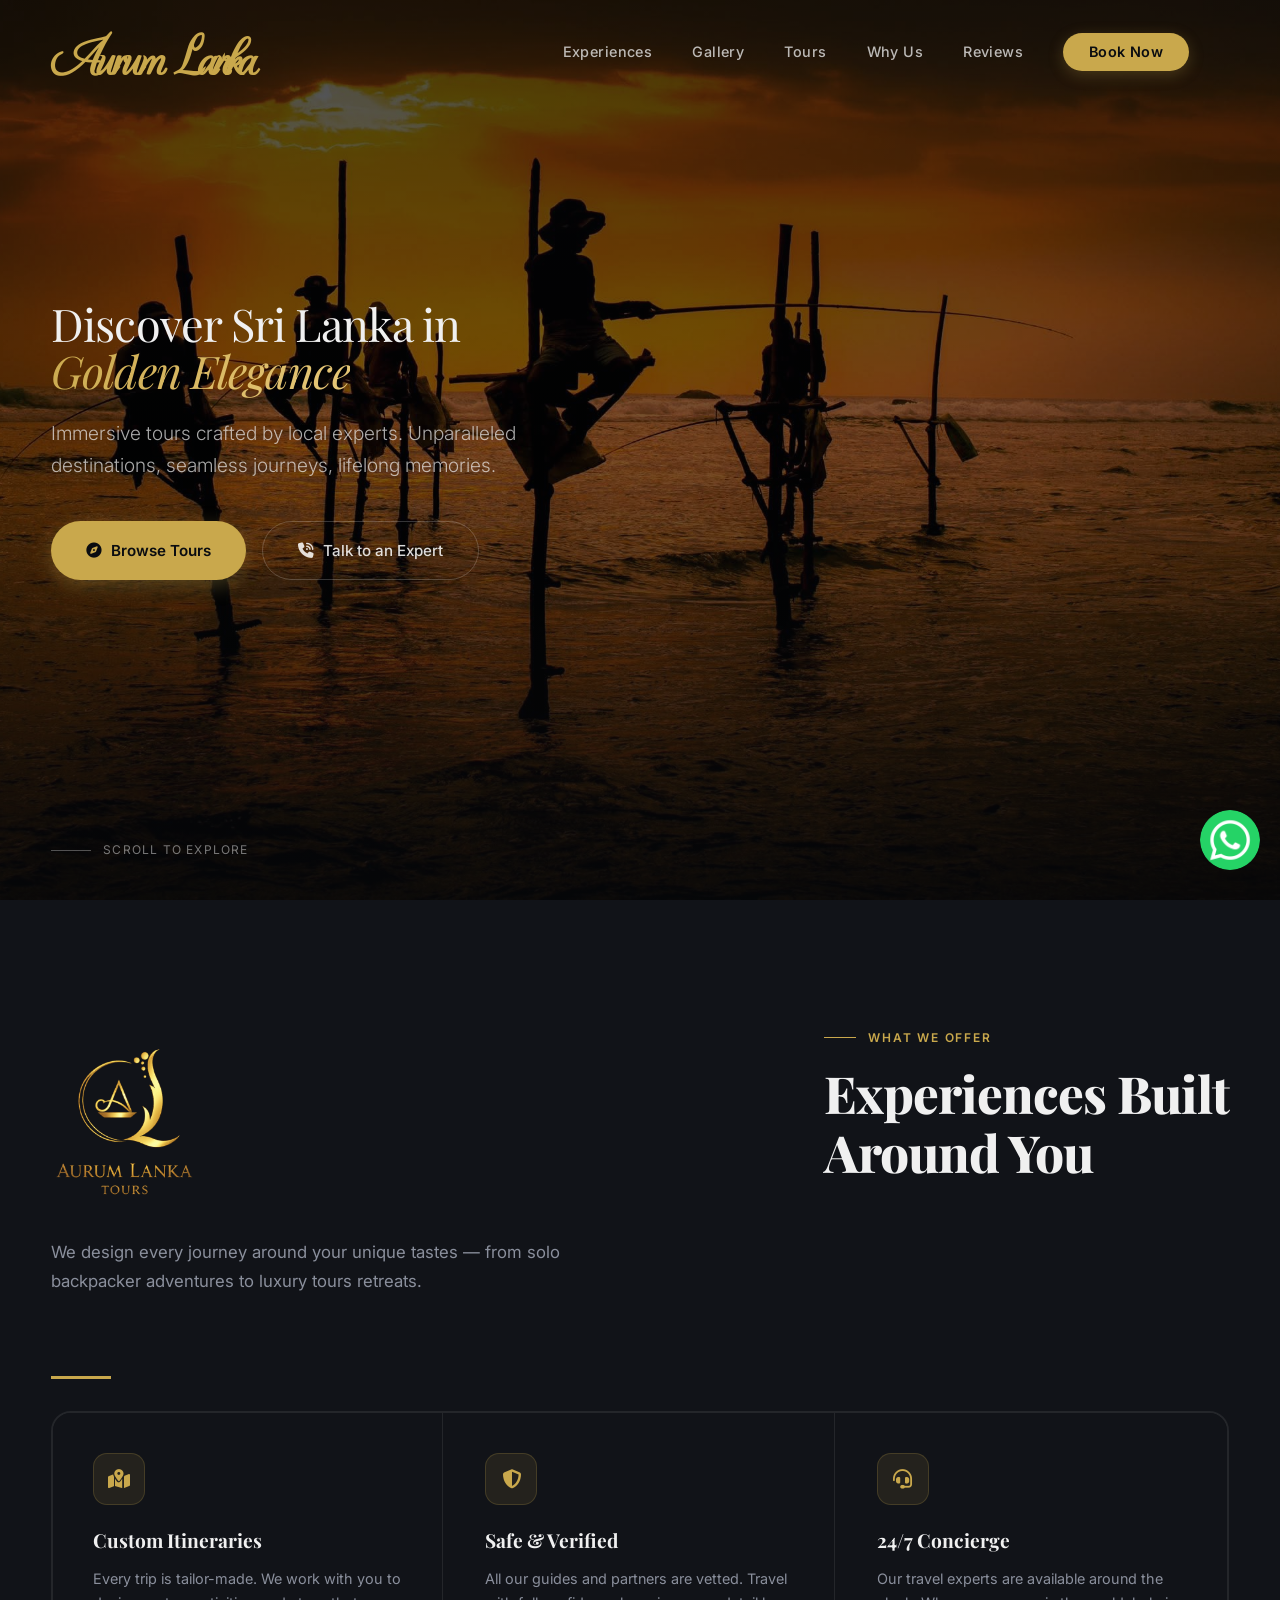
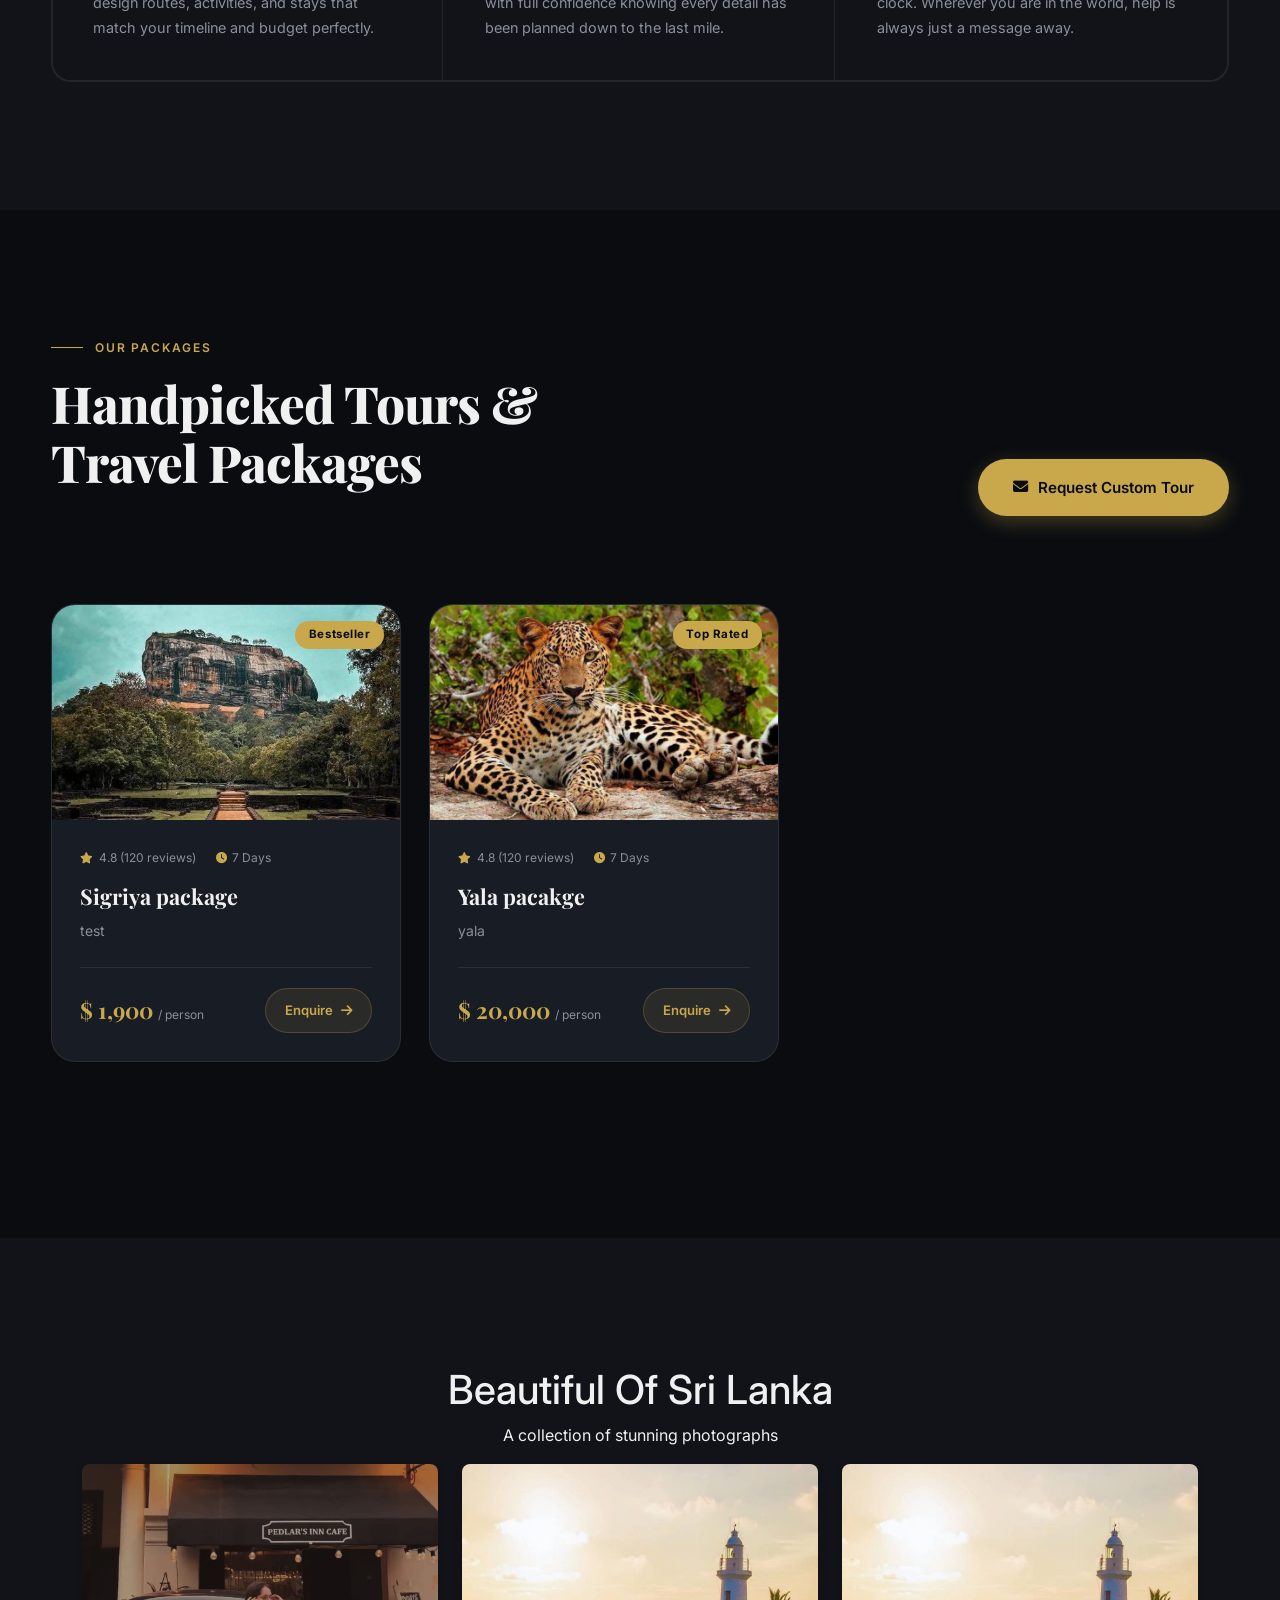
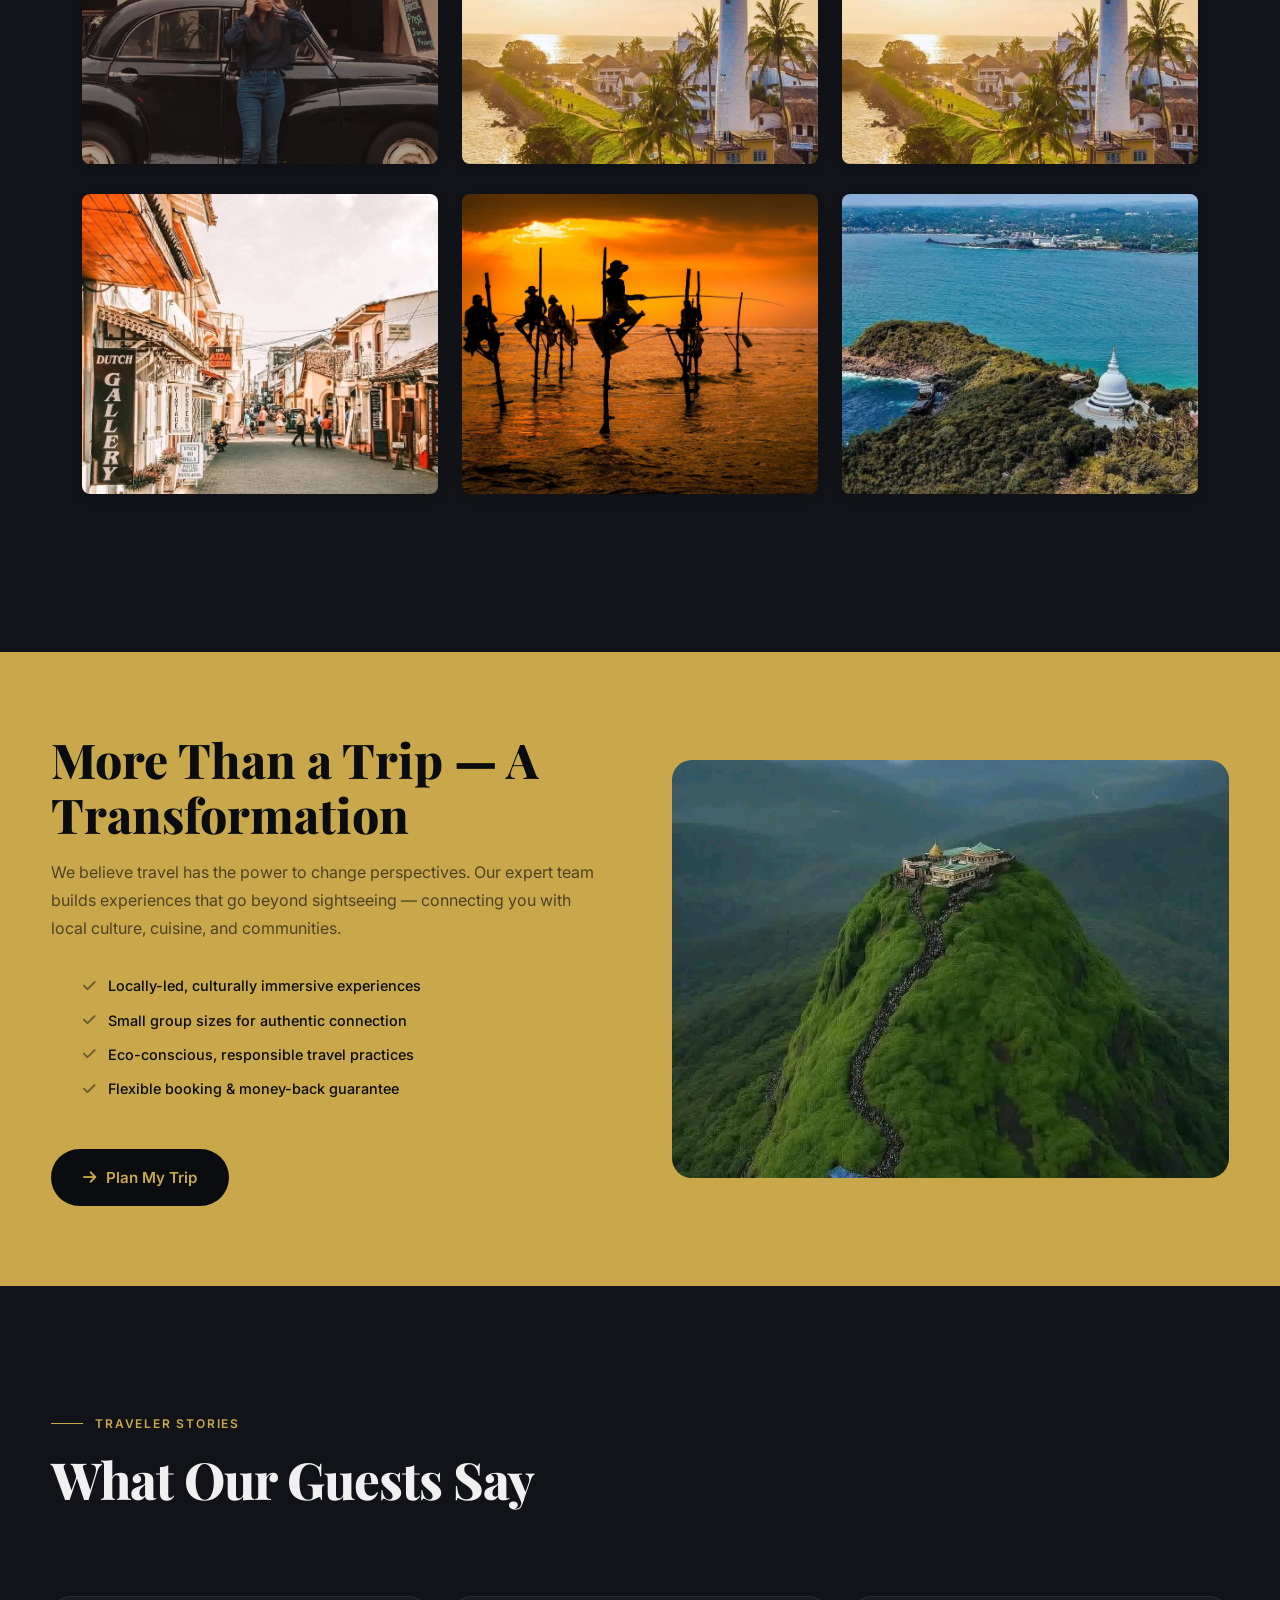
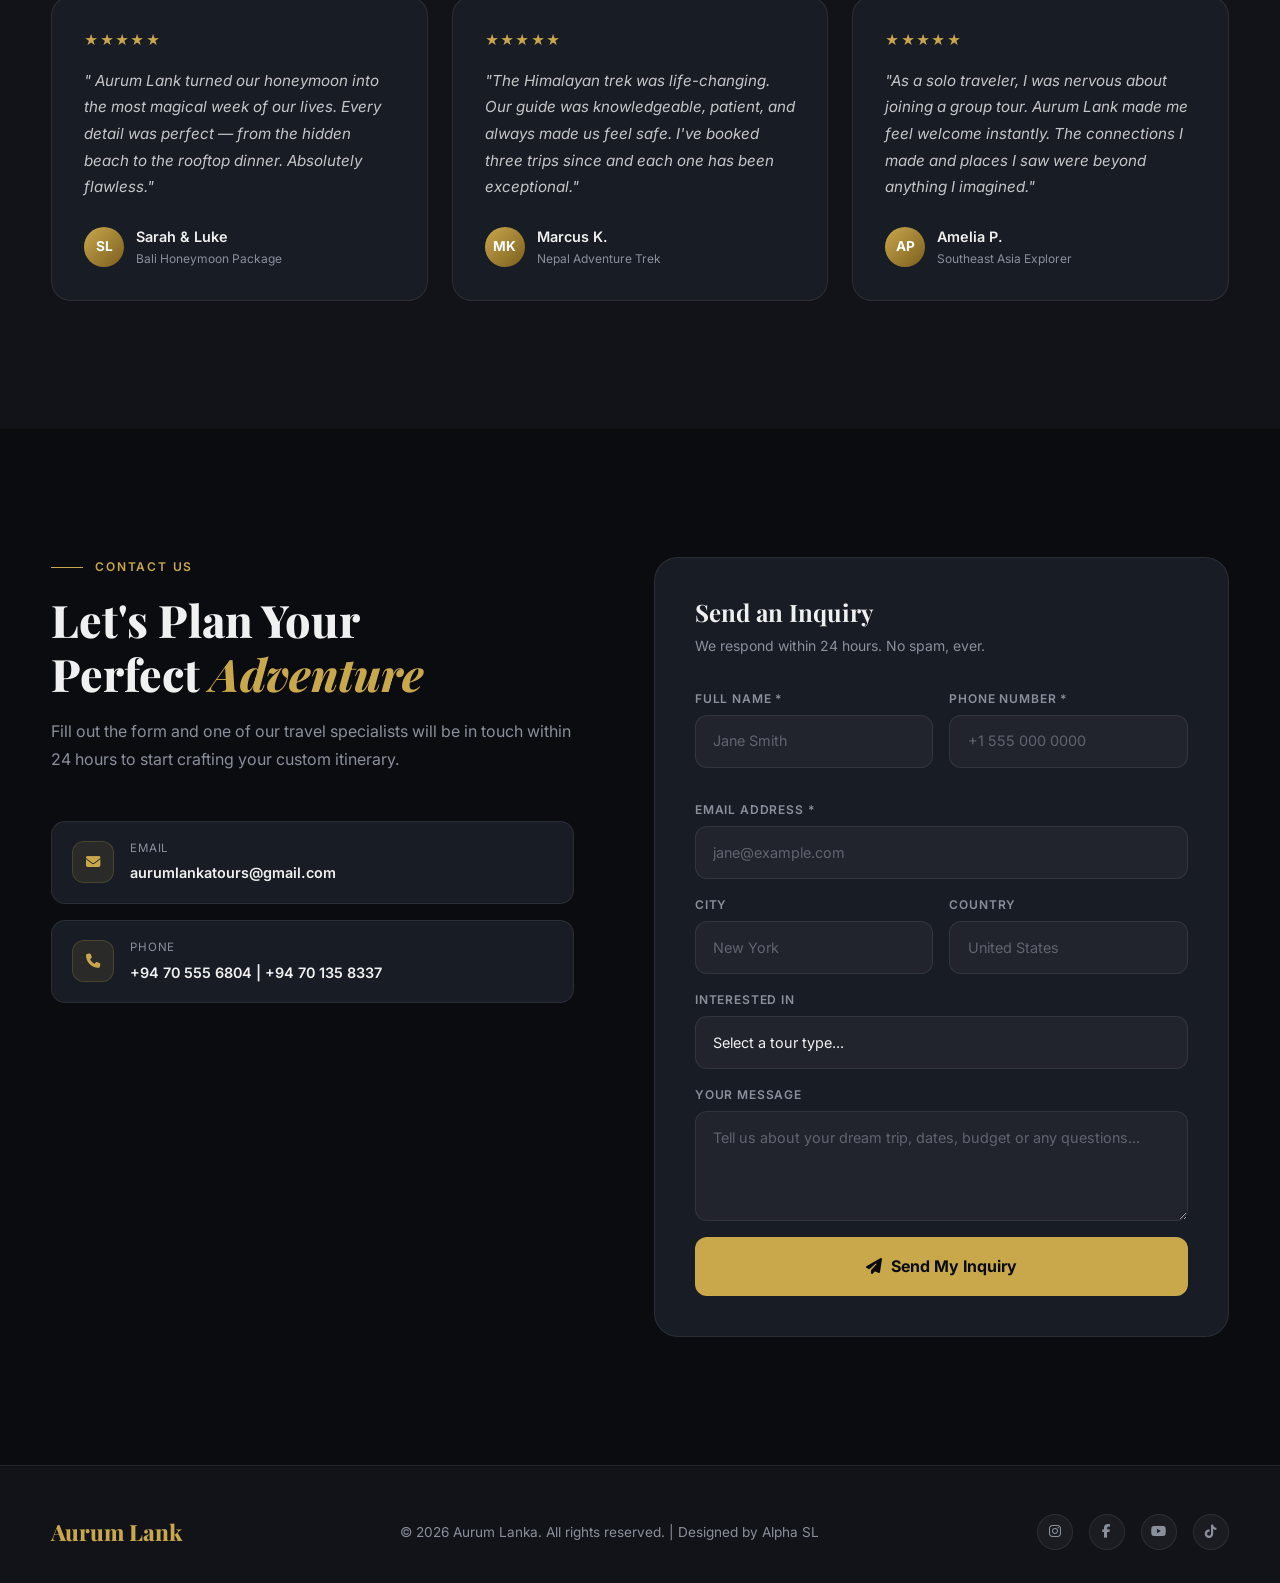
==== commit 041815ee: "new font" ====
--- a/index.html
+++ b/index.html
@@ -542,10 +542,8 @@
         });
 
     </script>
-
-    <script>window.gtranslateSettings = { "default_language": "en", "detect_browser_language": true, "wrapper_selector": ".gtranslate_wrapper" }</script>
-    <script src="https://cdn.gtranslate.net/widgets/latest/dropdown.js" defer></script>
-
+<script>window.gtranslateSettings = {"default_language":"en","native_language_names":true,"detect_browser_language":true,"wrapper_selector":".gtranslate_wrapper","flag_size":24,"switcher_horizontal_position":"inline","flag_style":"3d","switcher_text_color":"#f7f7f7","switcher_arrow_color":"#f2f2f2","switcher_border_color":"#161616","switcher_background_color":"#303030","switcher_background_shadow_color":"#474747","switcher_background_hover_color":"#3a3a3a","dropdown_text_color":"#eaeaea","dropdown_hover_color":"#748393","dropdown_background_color":"#474747"}</script>
+<script src="https://cdn.gtranslate.net/widgets/latest/dwf.js" defer></script>
 </body>
 
 </html>
--- a/css/homepage.css
+++ b/css/homepage.css
@@ -24,7 +24,7 @@
   /* 1. Define the font face */
   @font-face {
       font-family: 'SephoraHayden';
-      src: url('../fonts/adline.ttf') format('truetype');
+      src: url('../fonts/lamonarch.ttf') format('truetype');
       /* Path to your file */
 
   }
@@ -69,9 +69,9 @@
   .nav-logo {
 
       font-family: SephoraHayden;
-      font-size: 2.6rem;
-
-      font-weight: 8;
+      font-size: 3rem;
+
+      font-weight: 800;
       color: var(--gold);
       text-decoration: none;
       letter-spacing: -0.05em;
@@ -1124,9 +1124,9 @@
           color: var(--text);
           text-decoration: none;
           font-size: 1rem;
-          font-weight: 600;
-
-
+          font-weight: 200;
+          margin-bottom: 15px;
+        
       }
 
       .hamburger {
